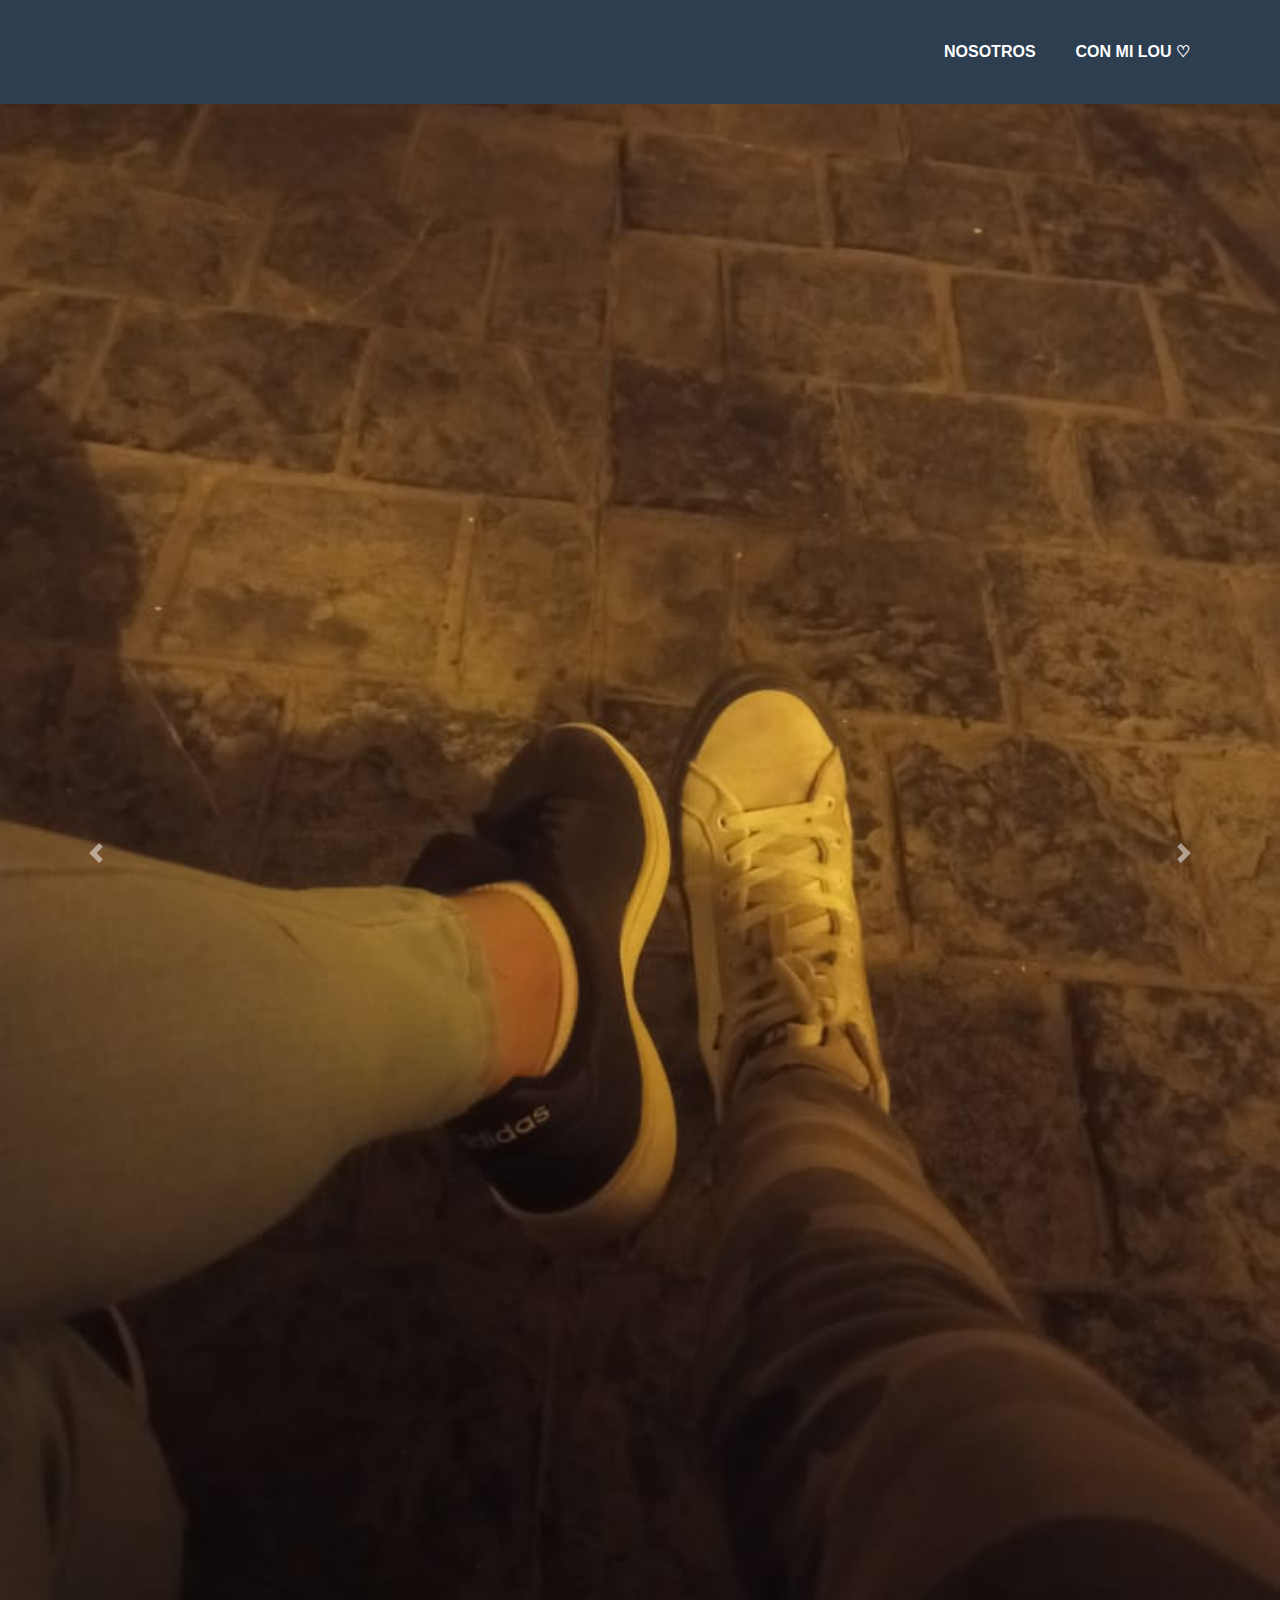
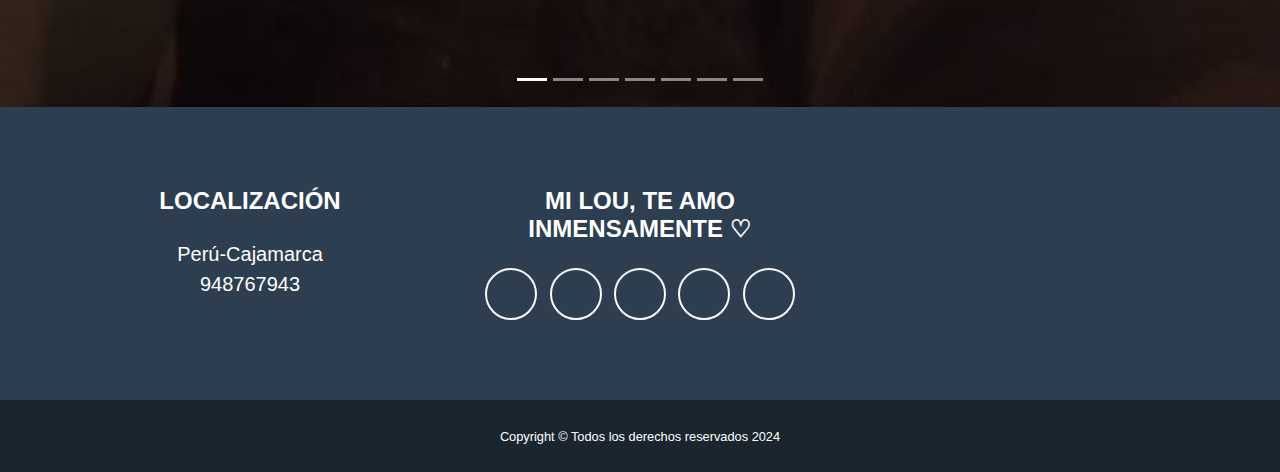
==== sites.html @ d14ca283 "Mi Lou" ====
<!DOCTYPE html>
<!--[if lt IE 7]>      <html class="no-js lt-ie9 lt-ie8 lt-ie7"> <![endif]-->
<!--[if IE 7]>         <html class="no-js lt-ie9 lt-ie8"> <![endif]-->
<!--[if IE 8]>         <html class="no-js lt-ie9"> <![endif]-->
<!--[if gt IE 8]><!-->
<html class="no-js">
<!--<![endif]-->

<head>
    <meta charset="utf-8">
    <meta http-equiv="X-UA-Compatible" content="IE=edge">
    <title>Te amo mi Lou ♡</title>
    <meta name="author" content="David Lopez">
    <meta name="description" content="Asignatura de Ingenieria Web">
    <meta name="viewport" content="width=device-width, initial-scale=1">
    <link rel="stylesheet" href="css//miestilo.css">
    <link rel="stylesheet" href="https://use.fontawesome.com/releases/v5.8.2/css/all.css" integrity="sha384-oS3vJWv+0UjzBfQzYUhtDYW+Pj2yciDJxpsK1OYPAYjqT085Qq/1cq5FLXAZQ7Ay" crossorigin="anonymous">
</head>

<body>
    <!--[if lt IE 7]>
            <p class="browsehappy">You are using an <strong>outdated</strong> browser. Please <a href="#">upgrade your browser</a> to improve your experience.</p>
        <![endif]-->

    <!-- Navigation -->
    <nav class="navbar navbar-expand-lg bg-secondary text-uppercase fixed-top" id="mainNav">
        <div class="container">
            <button class="navbar-toggler navbar-toggler-right text-uppercase font-weight-bold bg-primary text-white rounded" type="button" data-toggle="collapse" data-target="#navbarResponsive" aria-controls="navbarResponsive" aria-expanded="false" aria-label="Toggle navigation">
            Menu
            <i class="fas fa-bars"></i>
          </button>
            <div class="collapse navbar-collapse" id="navbarResponsive">
                <ul class="navbar-nav ml-auto">
                    <li class="nav-item mx-0 mx-lg-1">
                        <a class="nav-link py-3 px-0 px-lg-3 rounded js-scroll-trigger" href="index.html">Nosotros</a>
                    </li>
                    <li class="nav-item mx-0 mx-lg-1">
                        <a class="nav-link py-3 px-0 px-lg-3 rounded js-scroll-trigger" href="sites.html">Con mi Lou ♡</a>
                    </li>
                </ul>
            </div>
        </div>
    </nav>

    <div class="bd-example">
        <div id="carouselExampleCaptions" class="carousel slide" data-ride="carousel">
            <ol class="carousel-indicators">
                <li data-target="#carouselExampleCaptions" data-slide-to="0" class="active"></li>
                <li data-target="#carouselExampleCaptions" data-slide-to="1"></li>
                <li data-target="#carouselExampleCaptions" data-slide-to="2"></li>
                <li data-target="#carouselExampleCaptions" data-slide-to="3"></li>
                <li data-target="#carouselExampleCaptions" data-slide-to="4"></li>
                <li data-target="#carouselExampleCaptions" data-slide-to="5"></li>
                <li data-target="#carouselExampleCaptions" data-slide-to="6"></li>
            </ol>
            <div class="carousel-inner">
                <div class="carousel-item active">
                    <img src="images/sitios/uno.jpeg" class="d-block w-100" alt="...">
                    <div class="carousel-caption d-none d-md-block">
                    </div>
                </div>
                <div class="carousel-item">
                    <img src="images/sitios/dos.jpeg" class="d-block w-100" alt="...">
                    <div class="carousel-caption d-none d-md-block">
                    </div>
                </div>
                <div class="carousel-item">
                    <img src="images/sitios/cinco.jpeg" class="d-block w-100" alt="...">
                    <div class="carousel-caption d-none d-md-block">
                    </div>
                </div>
                <div class="carousel-item">
                    <img src="images/sitios/tres.jpeg" class="d-block w-100" alt="...">
                    <div class="carousel-caption d-none d-md-block">
                    </div>
                </div>
                <div class="carousel-item">
                    <img src="images/sitios/cuatro.jpeg" class="d-block w-100" alt="...">
                    <div class="carousel-caption d-none d-md-block">
                    </div>
                </div>
                <div class="carousel-item">
                    <img src="images/sitios/seis.jpeg" class="d-block w-100" alt="...">
                    <div class="carousel-caption d-none d-md-block">
                    </div>
                </div>
                <div class="carousel-item">
                    <img src="images/sitios/siete.jpeg" class="d-block w-100" alt="...">
                    <div class="carousel-caption d-none d-md-block">
                    </div>
                </div>
            </div>
            <a class="carousel-control-prev" href="#carouselExampleCaptions" role="button" data-slide="prev">
                <span class="carousel-control-prev-icon" aria-hidden="true"></span>
                <span class="sr-only">Previous</span>
            </a>
            <a class="carousel-control-next" href="#carouselExampleCaptions" role="button" data-slide="next">
                <span class="carousel-control-next-icon" aria-hidden="true"></span>
                <span class="sr-only">Next</span>
            </a>
        </div>
    </div>
    <!-- Footer -->
    <footer class="footer text-center">
        <div class="container">
            <div class="row">

                <!-- Footer Location -->
                <div class="col-lg-4 mb-5 mb-lg-0">
                    <h4 class="text-uppercase mb-4">Localización</h4>
                    <p class="lead mb-0"> <i class="fas fa-map-marker-alt"></i> Perú-Cajamarca
                        <br>948767943</p>
                </div>

                <!-- Footer Social Icons -->
                <div class="col-lg-4 mb-5 mb-lg-0">
                    <h4 class="text-uppercase mb-4">Mi Lou, te amo inmensamente ♡</h4>
                    <a class="btn btn-outline-light btn-social mx-1" href="https://www.facebook.com/david.lopez.73932?ref=bookmarks" target="_blank">
                        <i class="fab fa-fw fa-facebook-f"></i>
                    </a>
                    <a class="btn btn-outline-light btn-social mx-1" href="#">
                        <i class="fab fa-fw fa-twitter"></i>
                    </a>
                    <a class="btn btn-outline-light btn-social mx-1" href="https://www.instagram.com/iamdavelopez/" target="_blank">
                        <i class="fab fa-instagram"></i>
                    </a>
                    <a class="btn btn-outline-light btn-social mx-1" href="https://mail.google.com/mail/u/0/#inbox" target="_blank">
                        <i class="fab fa-google-plus-g"></i>
                    </a>
                    <a class="btn btn-outline-light btn-social mx-1" href="#">
                        <i class="fab fa-whatsapp"></i>
                    </a>
                </div>
            </div>
        </div>
    </footer>

    <!-- Copyright Section -->
    <section class="copyright py-4 text-center text-white">
        <div class="container">
            <small> Copyright &copy; Todos los derechos reservados 2024</small>
        </div>
    </section>

    <script src="vendor/jquery/jquery.min.js"></script>
    <script src="vendor/bootstrap/js/bootstrap.bundle.min.js"></script>

</body>

</html>
---- css/miestilo.css ----
:root {
    --blue: #007bff;
    --indigo: #6610f2;
    --purple: #6f42c1;
    --pink: #e83e8c;
    --red: #dc3545;
    --orange: #fd7e14;
    --yellow: #ffc107;
    --green: #28a745;
    --teal: #1abc9c;
    --cyan: #17a2b8;
    --white: #fff;
    --gray: #6c757d;
    --gray-dark: #343a40;
    --primary: #1abc9c;
    --secondary: #2c3e50;
    --success: #28a745;
    --info: #17a2b8;
    --warning: #ffc107;
    --danger: #dc3545;
    --light: #f8f9fa;
    --dark: #343a40;
    --breakpoint-xs: 0;
    --breakpoint-sm: 576px;
    --breakpoint-md: 768px;
    --breakpoint-lg: 992px;
    --breakpoint-xl: 1200px;
    --font-family-sans-serif: "Lato", -apple-system, BlinkMacSystemFont, "Segoe UI", Roboto, "Helvetica Neue", Arial, "Noto Sans", sans-serif, "Apple Color Emoji", "Segoe UI Emoji", "Segoe UI Symbol", "Noto Color Emoji";
    --font-family-monospace: SFMono-Regular, Menlo, Monaco, Consolas, "Liberation Mono", "Courier New", monospace;
}

*,
*::after,
*::before {
    box-sizing: border-box;
    -webkit-box-sizing: border-box;
}

body,
html {
    width: 100%;
    height: 100%;
    padding: 0px;
    margin: 0px;
}

html {
    font-family: sans-serif;
    line-height: 1.15;
    -webkit-text-size-adjust: 100%;
    -webkit-tap-highlight-color: rgba(0, 0, 0, 0);
}

article,
aside,
figcaption,
figure,
footer,
header,
hgroup,
main,
nav,
section {
    display: block;
}

body {
    margin: 0;
    font-family: "Lato", -apple-system, BlinkMacSystemFont, "Segoe UI", Roboto, "Helvetica Neue", Arial, "Noto Sans", sans-serif, "Apple Color Emoji", "Segoe UI Emoji", "Segoe UI Symbol", "Noto Color Emoji";
    font-size: 1rem;
    font-weight: 400;
    line-height: 1.5;
    color: #212529;
    text-align: left;
    background-color: #fff;
}

[tabindex="-1"]:focus {
    outline: 0 !important;
}

hr {
    -webkit-box-sizing: content-box;
    box-sizing: content-box;
    height: 0;
    overflow: visible;
}

h1,
h2,
h3,
h4,
h5,
h6 {
    margin-top: 0;
    margin-bottom: 0.5rem;
}

p {
    margin-top: 0;
    margin-bottom: 1rem;
}

abbr[title],
abbr[data-original-title] {
    text-decoration: underline;
    -webkit-text-decoration: underline dotted;
    text-decoration: underline dotted;
    cursor: help;
    border-bottom: 0;
    -webkit-text-decoration-skip-ink: none;
    text-decoration-skip-ink: none;
}

address {
    margin-bottom: 1rem;
    font-style: normal;
    line-height: inherit;
}

ol,
ul,
dl {
    margin-top: 0;
    margin-bottom: 1rem;
}

ol ol,
ul ul,
ol ul,
ul ol {
    margin-bottom: 0;
}

dt {
    font-weight: 700;
}

dd {
    margin-bottom: .5rem;
    margin-left: 0;
}

blockquote {
    margin: 0 0 1rem;
}

b,
strong {
    font-weight: bolder;
}

small {
    font-size: 80%;
}

sub,
sup {
    position: relative;
    font-size: 75%;
    line-height: 0;
    vertical-align: baseline;
}

sub {
    bottom: -.25em;
}

sup {
    top: -.5em;
}

a {
    color: #1abc9c;
    text-decoration: none;
    background-color: transparent;
}

a:hover {
    color: #117964;
    text-decoration: underline;
}

a:not([href]):not([tabindex]) {
    color: inherit;
    text-decoration: none;
}

a:not([href]):not([tabindex]):hover,
a:not([href]):not([tabindex]):focus {
    color: inherit;
    text-decoration: none;
}

a:not([href]):not([tabindex]):focus {
    outline: 0;
}

pre,
code,
kbd,
samp {
    font-family: SFMono-Regular, Menlo, Monaco, Consolas, "Liberation Mono", "Courier New", monospace;
    font-size: 1em;
}

pre {
    margin-top: 0;
    margin-bottom: 1rem;
    overflow: auto;
}

figure {
    margin: 0 0 1rem;
}

img {
    vertical-align: middle;
    border-style: none;
}

svg {
    overflow: hidden;
    vertical-align: middle;
}

table {
    border-collapse: collapse;
}

caption {
    padding-top: 0.75rem;
    padding-bottom: 0.75rem;
    color: #6c757d;
    text-align: left;
    caption-side: bottom;
}

th {
    text-align: inherit;
}

label {
    display: inline-block;
    margin-bottom: 0.5rem;
}

button {
    border-radius: 0;
}

button:focus {
    outline: 1px dotted;
    outline: 5px auto -webkit-focus-ring-color;
}

input,
button,
select,
optgroup,
textarea {
    margin: 0;
    font-family: inherit;
    font-size: inherit;
    line-height: inherit;
}

button,
input {
    overflow: visible;
}

button,
select {
    text-transform: none;
}

select {
    word-wrap: normal;
}

button,
[type="button"],
[type="reset"],
[type="submit"] {
    -webkit-appearance: button;
}

button:not(:disabled),
[type="button"]:not(:disabled),
[type="reset"]:not(:disabled),
[type="submit"]:not(:disabled) {
    cursor: pointer;
}

button::-moz-focus-inner,
[type="button"]::-moz-focus-inner,
[type="reset"]::-moz-focus-inner,
[type="submit"]::-moz-focus-inner {
    padding: 0;
    border-style: none;
}

input[type="radio"],
input[type="checkbox"] {
    -webkit-box-sizing: border-box;
    box-sizing: border-box;
    padding: 0;
}

input[type="date"],
input[type="time"],
input[type="datetime-local"],
input[type="month"] {
    -webkit-appearance: listbox;
}

textarea {
    overflow: auto;
    resize: vertical;
}

fieldset {
    min-width: 0;
    padding: 0;
    margin: 0;
    border: 0;
}

legend {
    display: block;
    width: 100%;
    max-width: 100%;
    padding: 0;
    margin-bottom: .5rem;
    font-size: 1.5rem;
    line-height: inherit;
    color: inherit;
    white-space: normal;
}

progress {
    vertical-align: baseline;
}

[type="number"]::-webkit-inner-spin-button,
[type="number"]::-webkit-outer-spin-button {
    height: auto;
}

[type="search"] {
    outline-offset: -2px;
    -webkit-appearance: none;
}

[type="search"]::-webkit-search-decoration {
    -webkit-appearance: none;
}

 ::-webkit-file-upload-button {
    font: inherit;
    -webkit-appearance: button;
}

output {
    display: inline-block;
}

summary {
    display: list-item;
    cursor: pointer;
}

template {
    display: none;
}

[hidden] {
    display: none !important;
}

h1,
h2,
h3,
h4,
h5,
h6,
.h1,
.h2,
.h3,
.h4,
.h5,
.h6 {
    margin-bottom: 0.5rem;
    font-family: "Montserrat", -apple-system, BlinkMacSystemFont, "Segoe UI", Roboto, "Helvetica Neue", Arial, "Noto Sans", sans-serif, "Apple Color Emoji", "Segoe UI Emoji", "Segoe UI Symbol", "Noto Color Emoji";
    font-weight: 700;
    line-height: 1.2;
}

h1,
.h1 {
    font-size: 2.5rem;
}

h2,
.h2 {
    font-size: 2rem;
}

h3,
.h3 {
    font-size: 1.75rem;
}

h4,
.h4 {
    font-size: 1.5rem;
}

h5,
.h5 {
    font-size: 1.25rem;
}

h6,
.h6 {
    font-size: 1rem;
}

.lead {
    font-size: 1.25rem;
    font-weight: 300;
}

.display-1 {
    font-size: 6rem;
    font-weight: 300;
    line-height: 1.2;
}

.display-2 {
    font-size: 5.5rem;
    font-weight: 300;
    line-height: 1.2;
}

.display-3 {
    font-size: 4.5rem;
    font-weight: 300;
    line-height: 1.2;
}

.display-4 {
    font-size: 3.5rem;
    font-weight: 300;
    line-height: 1.2;
}

hr {
    margin-top: 1rem;
    margin-bottom: 1rem;
    border: 0;
    border-top: 0.125rem solid rgba(0, 0, 0, 0.1);
}

small,
.small {
    font-size: 80%;
    font-weight: 400;
}

mark,
.mark {
    padding: 0.2em;
    background-color: #fcf8e3;
}

.list-unstyled {
    padding-left: 0;
    list-style: none;
}

.list-inline {
    padding-left: 0;
    list-style: none;
}

.list-inline-item {
    display: inline-block;
}

.list-inline-item:not(:last-child) {
    margin-right: 0.5rem;
}

.initialism {
    font-size: 90%;
    text-transform: uppercase;
}

.blockquote {
    margin-bottom: 1rem;
    font-size: 1.25rem;
}

.blockquote-footer {
    display: block;
    font-size: 80%;
    color: #6c757d;
}

.blockquote-footer::before {
    content: "\2014\00A0";
}

.img-fluid {
    max-width: 100%;
    height: auto;
}

.img-thumbnail {
    padding: 0.25rem;
    background-color: #fff;
    border: 0.125rem solid #dee2e6;
    border-radius: 0.5rem;
    max-width: 100%;
    height: auto;
}

.figure {
    display: inline-block;
}

.figure-img {
    margin-bottom: 0.5rem;
    line-height: 1;
}

.figure-caption {
    font-size: 90%;
    color: #6c757d;
}

code {
    font-size: 87.5%;
    color: #e83e8c;
    word-break: break-word;
}

a>code {
    color: inherit;
}

kbd {
    padding: 0.2rem 0.4rem;
    font-size: 87.5%;
    color: #fff;
    background-color: #212529;
    border-radius: 0.25rem;
}

kbd kbd {
    padding: 0;
    font-size: 100%;
    font-weight: 700;
}

pre {
    display: block;
    font-size: 87.5%;
    color: #212529;
}

pre code {
    font-size: inherit;
    color: inherit;
    word-break: normal;
}

.pre-scrollable {
    max-height: 340px;
    overflow-y: scroll;
}

.container {
    width: 100%;
    padding-right: 15px;
    padding-left: 15px;
    margin-right: auto;
    margin-left: auto;
}

@media (min-width: 576px) {
    .container {
        max-width: 540px;
    }
}

@media (min-width: 768px) {
    .container {
        max-width: 720px;
    }
}

@media (min-width: 992px) {
    .container {
        max-width: 960px;
    }
}

@media (min-width: 1200px) {
    .container {
        max-width: 1140px;
    }
}

.container-fluid {
    width: 100%;
    padding-right: 15px;
    padding-left: 15px;
    margin-right: auto;
    margin-left: auto;
}

.row {
    display: -webkit-box;
    display: -ms-flexbox;
    display: flex;
    -ms-flex-wrap: wrap;
    flex-wrap: wrap;
    margin-right: -15px;
    margin-left: -15px;
}

.no-gutters {
    margin-right: 0;
    margin-left: 0;
}

.no-gutters>.col,
.no-gutters>[class*="col-"] {
    padding-right: 0;
    padding-left: 0;
}

.col-1,
.col-2,
.col-3,
.col-4,
.col-5,
.col-6,
.col-7,
.col-8,
.col-9,
.col-10,
.col-11,
.col-12,
.col,
.col-auto,
.col-sm-1,
.col-sm-2,
.col-sm-3,
.col-sm-4,
.col-sm-5,
.col-sm-6,
.col-sm-7,
.col-sm-8,
.col-sm-9,
.col-sm-10,
.col-sm-11,
.col-sm-12,
.col-sm,
.col-sm-auto,
.col-md-1,
.col-md-2,
.col-md-3,
.col-md-4,
.col-md-5,
.col-md-6,
.col-md-7,
.col-md-8,
.col-md-9,
.col-md-10,
.col-md-11,
.col-md-12,
.col-md,
.col-md-auto,
.col-lg-1,
.col-lg-2,
.col-lg-3,
.col-lg-4,
.col-lg-5,
.col-lg-6,
.col-lg-7,
.col-lg-8,
.col-lg-9,
.col-lg-10,
.col-lg-11,
.col-lg-12,
.col-lg,
.col-lg-auto,
.col-xl-1,
.col-xl-2,
.col-xl-3,
.col-xl-4,
.col-xl-5,
.col-xl-6,
.col-xl-7,
.col-xl-8,
.col-xl-9,
.col-xl-10,
.col-xl-11,
.col-xl-12,
.col-xl,
.col-xl-auto {
    position: relative;
    width: 100%;
    padding-right: 15px;
    padding-left: 15px;
}

.col {
    -ms-flex-preferred-size: 0;
    flex-basis: 0;
    -webkit-box-flex: 1;
    -ms-flex-positive: 1;
    flex-grow: 1;
    max-width: 100%;
}

.col-auto {
    -webkit-box-flex: 0;
    -ms-flex: 0 0 auto;
    flex: 0 0 auto;
    width: auto;
    max-width: 100%;
}

.col-1 {
    -webkit-box-flex: 0;
    -ms-flex: 0 0 8.33333%;
    flex: 0 0 8.33333%;
    max-width: 8.33333%;
}

.col-2 {
    -webkit-box-flex: 0;
    -ms-flex: 0 0 16.66667%;
    flex: 0 0 16.66667%;
    max-width: 16.66667%;
}

.col-3 {
    -webkit-box-flex: 0;
    -ms-flex: 0 0 25%;
    flex: 0 0 25%;
    max-width: 25%;
}

.col-4 {
    -webkit-box-flex: 0;
    -ms-flex: 0 0 33.33333%;
    flex: 0 0 33.33333%;
    max-width: 33.33333%;
}

.col-5 {
    -webkit-box-flex: 0;
    -ms-flex: 0 0 41.66667%;
    flex: 0 0 41.66667%;
    max-width: 41.66667%;
}

.col-6 {
    -webkit-box-flex: 0;
    -ms-flex: 0 0 50%;
    flex: 0 0 50%;
    max-width: 50%;
}

.col-7 {
    -webkit-box-flex: 0;
    -ms-flex: 0 0 58.33333%;
    flex: 0 0 58.33333%;
    max-width: 58.33333%;
}

.col-8 {
    -webkit-box-flex: 0;
    -ms-flex: 0 0 66.66667%;
    flex: 0 0 66.66667%;
    max-width: 66.66667%;
}

.col-9 {
    -webkit-box-flex: 0;
    -ms-flex: 0 0 75%;
    flex: 0 0 75%;
    max-width: 75%;
}

.col-10 {
    -webkit-box-flex: 0;
    -ms-flex: 0 0 83.33333%;
    flex: 0 0 83.33333%;
    max-width: 83.33333%;
}

.col-11 {
    -webkit-box-flex: 0;
    -ms-flex: 0 0 91.66667%;
    flex: 0 0 91.66667%;
    max-width: 91.66667%;
}

.col-12 {
    -webkit-box-flex: 0;
    -ms-flex: 0 0 100%;
    flex: 0 0 100%;
    max-width: 100%;
}

.order-first {
    -webkit-box-ordinal-group: 0;
    -ms-flex-order: -1;
    order: -1;
}

.order-last {
    -webkit-box-ordinal-group: 14;
    -ms-flex-order: 13;
    order: 13;
}

.order-0 {
    -webkit-box-ordinal-group: 1;
    -ms-flex-order: 0;
    order: 0;
}

.order-1 {
    -webkit-box-ordinal-group: 2;
    -ms-flex-order: 1;
    order: 1;
}

.order-2 {
    -webkit-box-ordinal-group: 3;
    -ms-flex-order: 2;
    order: 2;
}

.order-3 {
    -webkit-box-ordinal-group: 4;
    -ms-flex-order: 3;
    order: 3;
}

.order-4 {
    -webkit-box-ordinal-group: 5;
    -ms-flex-order: 4;
    order: 4;
}

.order-5 {
    -webkit-box-ordinal-group: 6;
    -ms-flex-order: 5;
    order: 5;
}

.order-6 {
    -webkit-box-ordinal-group: 7;
    -ms-flex-order: 6;
    order: 6;
}

.order-7 {
    -webkit-box-ordinal-group: 8;
    -ms-flex-order: 7;
    order: 7;
}

.order-8 {
    -webkit-box-ordinal-group: 9;
    -ms-flex-order: 8;
    order: 8;
}

.order-9 {
    -webkit-box-ordinal-group: 10;
    -ms-flex-order: 9;
    order: 9;
}

.order-10 {
    -webkit-box-ordinal-group: 11;
    -ms-flex-order: 10;
    order: 10;
}

.order-11 {
    -webkit-box-ordinal-group: 12;
    -ms-flex-order: 11;
    order: 11;
}

.order-12 {
    -webkit-box-ordinal-group: 13;
    -ms-flex-order: 12;
    order: 12;
}

.offset-1 {
    margin-left: 8.33333%;
}

.offset-2 {
    margin-left: 16.66667%;
}

.offset-3 {
    margin-left: 25%;
}

.offset-4 {
    margin-left: 33.33333%;
}

.offset-5 {
    margin-left: 41.66667%;
}

.offset-6 {
    margin-left: 50%;
}

.offset-7 {
    margin-left: 58.33333%;
}

.offset-8 {
    margin-left: 66.66667%;
}

.offset-9 {
    margin-left: 75%;
}

.offset-10 {
    margin-left: 83.33333%;
}

.offset-11 {
    margin-left: 91.66667%;
}

@media (min-width: 576px) {
    .col-sm {
        -ms-flex-preferred-size: 0;
        flex-basis: 0;
        -webkit-box-flex: 1;
        -ms-flex-positive: 1;
        flex-grow: 1;
        max-width: 100%;
    }
    .col-sm-auto {
        -webkit-box-flex: 0;
        -ms-flex: 0 0 auto;
        flex: 0 0 auto;
        width: auto;
        max-width: 100%;
    }
    .col-sm-1 {
        -webkit-box-flex: 0;
        -ms-flex: 0 0 8.33333%;
        flex: 0 0 8.33333%;
        max-width: 8.33333%;
    }
    .col-sm-2 {
        -webkit-box-flex: 0;
        -ms-flex: 0 0 16.66667%;
        flex: 0 0 16.66667%;
        max-width: 16.66667%;
    }
    .col-sm-3 {
        -webkit-box-flex: 0;
        -ms-flex: 0 0 25%;
        flex: 0 0 25%;
        max-width: 25%;
    }
    .col-sm-4 {
        -webkit-box-flex: 0;
        -ms-flex: 0 0 33.33333%;
        flex: 0 0 33.33333%;
        max-width: 33.33333%;
    }
    .col-sm-5 {
        -webkit-box-flex: 0;
        -ms-flex: 0 0 41.66667%;
        flex: 0 0 41.66667%;
        max-width: 41.66667%;
    }
    .col-sm-6 {
        -webkit-box-flex: 0;
        -ms-flex: 0 0 50%;
        flex: 0 0 50%;
        max-width: 50%;
    }
    .col-sm-7 {
        -webkit-box-flex: 0;
        -ms-flex: 0 0 58.33333%;
        flex: 0 0 58.33333%;
        max-width: 58.33333%;
    }
    .col-sm-8 {
        -webkit-box-flex: 0;
        -ms-flex: 0 0 66.66667%;
        flex: 0 0 66.66667%;
        max-width: 66.66667%;
    }
    .col-sm-9 {
        -webkit-box-flex: 0;
        -ms-flex: 0 0 75%;
        flex: 0 0 75%;
        max-width: 75%;
    }
    .col-sm-10 {
        -webkit-box-flex: 0;
        -ms-flex: 0 0 83.33333%;
        flex: 0 0 83.33333%;
        max-width: 83.33333%;
    }
    .col-sm-11 {
        -webkit-box-flex: 0;
        -ms-flex: 0 0 91.66667%;
        flex: 0 0 91.66667%;
        max-width: 91.66667%;
    }
    .col-sm-12 {
        -webkit-box-flex: 0;
        -ms-flex: 0 0 100%;
        flex: 0 0 100%;
        max-width: 100%;
    }
    .order-sm-first {
        -webkit-box-ordinal-group: 0;
        -ms-flex-order: -1;
        order: -1;
    }
    .order-sm-last {
        -webkit-box-ordinal-group: 14;
        -ms-flex-order: 13;
        order: 13;
    }
    .order-sm-0 {
        -webkit-box-ordinal-group: 1;
        -ms-flex-order: 0;
        order: 0;
    }
    .order-sm-1 {
        -webkit-box-ordinal-group: 2;
        -ms-flex-order: 1;
        order: 1;
    }
    .order-sm-2 {
        -webkit-box-ordinal-group: 3;
        -ms-flex-order: 2;
        order: 2;
    }
    .order-sm-3 {
        -webkit-box-ordinal-group: 4;
        -ms-flex-order: 3;
        order: 3;
    }
    .order-sm-4 {
        -webkit-box-ordinal-group: 5;
        -ms-flex-order: 4;
        order: 4;
    }
    .order-sm-5 {
        -webkit-box-ordinal-group: 6;
        -ms-flex-order: 5;
        order: 5;
    }
    .order-sm-6 {
        -webkit-box-ordinal-group: 7;
        -ms-flex-order: 6;
        order: 6;
    }
    .order-sm-7 {
        -webkit-box-ordinal-group: 8;
        -ms-flex-order: 7;
        order: 7;
    }
    .order-sm-8 {
        -webkit-box-ordinal-group: 9;
        -ms-flex-order: 8;
        order: 8;
    }
    .order-sm-9 {
        -webkit-box-ordinal-group: 10;
        -ms-flex-order: 9;
        order: 9;
    }
    .order-sm-10 {
        -webkit-box-ordinal-group: 11;
        -ms-flex-order: 10;
        order: 10;
    }
    .order-sm-11 {
        -webkit-box-ordinal-group: 12;
        -ms-flex-order: 11;
        order: 11;
    }
    .order-sm-12 {
        -webkit-box-ordinal-group: 13;
        -ms-flex-order: 12;
        order: 12;
    }
    .offset-sm-0 {
        margin-left: 0;
    }
    .offset-sm-1 {
        margin-left: 8.33333%;
    }
    .offset-sm-2 {
        margin-left: 16.66667%;
    }
    .offset-sm-3 {
        margin-left: 25%;
    }
    .offset-sm-4 {
        margin-left: 33.33333%;
    }
    .offset-sm-5 {
        margin-left: 41.66667%;
    }
    .offset-sm-6 {
        margin-left: 50%;
    }
    .offset-sm-7 {
        margin-left: 58.33333%;
    }
    .offset-sm-8 {
        margin-left: 66.66667%;
    }
    .offset-sm-9 {
        margin-left: 75%;
    }
    .offset-sm-10 {
        margin-left: 83.33333%;
    }
    .offset-sm-11 {
        margin-left: 91.66667%;
    }
}

@media (min-width: 768px) {
    .col-md {
        -ms-flex-preferred-size: 0;
        flex-basis: 0;
        -webkit-box-flex: 1;
        -ms-flex-positive: 1;
        flex-grow: 1;
        max-width: 100%;
    }
    .col-md-auto {
        -webkit-box-flex: 0;
        -ms-flex: 0 0 auto;
        flex: 0 0 auto;
        width: auto;
        max-width: 100%;
    }
    .col-md-1 {
        -webkit-box-flex: 0;
        -ms-flex: 0 0 8.33333%;
        flex: 0 0 8.33333%;
        max-width: 8.33333%;
    }
    .col-md-2 {
        -webkit-box-flex: 0;
        -ms-flex: 0 0 16.66667%;
        flex: 0 0 16.66667%;
        max-width: 16.66667%;
    }
    .col-md-3 {
        -webkit-box-flex: 0;
        -ms-flex: 0 0 25%;
        flex: 0 0 25%;
        max-width: 25%;
    }
    .col-md-4 {
        -webkit-box-flex: 0;
        -ms-flex: 0 0 33.33333%;
        flex: 0 0 33.33333%;
        max-width: 33.33333%;
    }
    .col-md-5 {
        -webkit-box-flex: 0;
        -ms-flex: 0 0 41.66667%;
        flex: 0 0 41.66667%;
        max-width: 41.66667%;
    }
    .col-md-6 {
        -webkit-box-flex: 0;
        -ms-flex: 0 0 50%;
        flex: 0 0 50%;
        max-width: 50%;
    }
    .col-md-7 {
        -webkit-box-flex: 0;
        -ms-flex: 0 0 58.33333%;
        flex: 0 0 58.33333%;
        max-width: 58.33333%;
    }
    .col-md-8 {
        -webkit-box-flex: 0;
        -ms-flex: 0 0 66.66667%;
        flex: 0 0 66.66667%;
        max-width: 66.66667%;
    }
    .col-md-9 {
        -webkit-box-flex: 0;
        -ms-flex: 0 0 75%;
        flex: 0 0 75%;
        max-width: 75%;
    }
    .col-md-10 {
        -webkit-box-flex: 0;
        -ms-flex: 0 0 83.33333%;
        flex: 0 0 83.33333%;
        max-width: 83.33333%;
    }
    .col-md-11 {
        -webkit-box-flex: 0;
        -ms-flex: 0 0 91.66667%;
        flex: 0 0 91.66667%;
        max-width: 91.66667%;
    }
    .col-md-12 {
        -webkit-box-flex: 0;
        -ms-flex: 0 0 100%;
        flex: 0 0 100%;
        max-width: 100%;
    }
    .order-md-first {
        -webkit-box-ordinal-group: 0;
        -ms-flex-order: -1;
        order: -1;
    }
    .order-md-last {
        -webkit-box-ordinal-group: 14;
        -ms-flex-order: 13;
        order: 13;
    }
    .order-md-0 {
        -webkit-box-ordinal-group: 1;
        -ms-flex-order: 0;
        order: 0;
    }
    .order-md-1 {
        -webkit-box-ordinal-group: 2;
        -ms-flex-order: 1;
        order: 1;
    }
    .order-md-2 {
        -webkit-box-ordinal-group: 3;
        -ms-flex-order: 2;
        order: 2;
    }
    .order-md-3 {
        -webkit-box-ordinal-group: 4;
        -ms-flex-order: 3;
        order: 3;
    }
    .order-md-4 {
        -webkit-box-ordinal-group: 5;
        -ms-flex-order: 4;
        order: 4;
    }
    .order-md-5 {
        -webkit-box-ordinal-group: 6;
        -ms-flex-order: 5;
        order: 5;
    }
    .order-md-6 {
        -webkit-box-ordinal-group: 7;
        -ms-flex-order: 6;
        order: 6;
    }
    .order-md-7 {
        -webkit-box-ordinal-group: 8;
        -ms-flex-order: 7;
        order: 7;
    }
    .order-md-8 {
        -webkit-box-ordinal-group: 9;
        -ms-flex-order: 8;
        order: 8;
    }
    .order-md-9 {
        -webkit-box-ordinal-group: 10;
        -ms-flex-order: 9;
        order: 9;
    }
    .order-md-10 {
        -webkit-box-ordinal-group: 11;
        -ms-flex-order: 10;
        order: 10;
    }
    .order-md-11 {
        -webkit-box-ordinal-group: 12;
        -ms-flex-order: 11;
        order: 11;
    }
    .order-md-12 {
        -webkit-box-ordinal-group: 13;
        -ms-flex-order: 12;
        order: 12;
    }
    .offset-md-0 {
        margin-left: 0;
    }
    .offset-md-1 {
        margin-left: 8.33333%;
    }
    .offset-md-2 {
        margin-left: 16.66667%;
    }
    .offset-md-3 {
        margin-left: 25%;
    }
    .offset-md-4 {
        margin-left: 33.33333%;
    }
    .offset-md-5 {
        margin-left: 41.66667%;
    }
    .offset-md-6 {
        margin-left: 50%;
    }
    .offset-md-7 {
        margin-left: 58.33333%;
    }
    .offset-md-8 {
        margin-left: 66.66667%;
    }
    .offset-md-9 {
        margin-left: 75%;
    }
    .offset-md-10 {
        margin-left: 83.33333%;
    }
    .offset-md-11 {
        margin-left: 91.66667%;
    }
}

@media (min-width: 992px) {
    .col-lg {
        -ms-flex-preferred-size: 0;
        flex-basis: 0;
        -webkit-box-flex: 1;
        -ms-flex-positive: 1;
        flex-grow: 1;
        max-width: 100%;
    }
    .col-lg-auto {
        -webkit-box-flex: 0;
        -ms-flex: 0 0 auto;
        flex: 0 0 auto;
        width: auto;
        max-width: 100%;
    }
    .col-lg-1 {
        -webkit-box-flex: 0;
        -ms-flex: 0 0 8.33333%;
        flex: 0 0 8.33333%;
        max-width: 8.33333%;
    }
    .col-lg-2 {
        -webkit-box-flex: 0;
        -ms-flex: 0 0 16.66667%;
        flex: 0 0 16.66667%;
        max-width: 16.66667%;
    }
    .col-lg-3 {
        -webkit-box-flex: 0;
        -ms-flex: 0 0 25%;
        flex: 0 0 25%;
        max-width: 25%;
    }
    .col-lg-4 {
        -webkit-box-flex: 0;
        -ms-flex: 0 0 33.33333%;
        flex: 0 0 33.33333%;
        max-width: 33.33333%;
    }
    .col-lg-5 {
        -webkit-box-flex: 0;
        -ms-flex: 0 0 41.66667%;
        flex: 0 0 41.66667%;
        max-width: 41.66667%;
    }
    .col-lg-6 {
        -webkit-box-flex: 0;
        -ms-flex: 0 0 50%;
        flex: 0 0 50%;
        max-width: 50%;
    }
    .col-lg-7 {
        -webkit-box-flex: 0;
        -ms-flex: 0 0 58.33333%;
        flex: 0 0 58.33333%;
        max-width: 58.33333%;
    }
    .col-lg-8 {
        -webkit-box-flex: 0;
        -ms-flex: 0 0 66.66667%;
        flex: 0 0 66.66667%;
        max-width: 66.66667%;
    }
    .col-lg-9 {
        -webkit-box-flex: 0;
        -ms-flex: 0 0 75%;
        flex: 0 0 75%;
        max-width: 75%;
    }
    .col-lg-10 {
        -webkit-box-flex: 0;
        -ms-flex: 0 0 83.33333%;
        flex: 0 0 83.33333%;
        max-width: 83.33333%;
    }
    .col-lg-11 {
        -webkit-box-flex: 0;
        -ms-flex: 0 0 91.66667%;
        flex: 0 0 91.66667%;
        max-width: 91.66667%;
    }
    .col-lg-12 {
        -webkit-box-flex: 0;
        -ms-flex: 0 0 100%;
        flex: 0 0 100%;
        max-width: 100%;
    }
    .order-lg-first {
        -webkit-box-ordinal-group: 0;
        -ms-flex-order: -1;
        order: -1;
    }
    .order-lg-last {
        -webkit-box-ordinal-group: 14;
        -ms-flex-order: 13;
        order: 13;
    }
    .order-lg-0 {
        -webkit-box-ordinal-group: 1;
        -ms-flex-order: 0;
        order: 0;
    }
    .order-lg-1 {
        -webkit-box-ordinal-group: 2;
        -ms-flex-order: 1;
        order: 1;
    }
    .order-lg-2 {
        -webkit-box-ordinal-group: 3;
        -ms-flex-order: 2;
        order: 2;
    }
    .order-lg-3 {
        -webkit-box-ordinal-group: 4;
        -ms-flex-order: 3;
        order: 3;
    }
    .order-lg-4 {
        -webkit-box-ordinal-group: 5;
        -ms-flex-order: 4;
        order: 4;
    }
    .order-lg-5 {
        -webkit-box-ordinal-group: 6;
        -ms-flex-order: 5;
        order: 5;
    }
    .order-lg-6 {
        -webkit-box-ordinal-group: 7;
        -ms-flex-order: 6;
        order: 6;
    }
    .order-lg-7 {
        -webkit-box-ordinal-group: 8;
        -ms-flex-order: 7;
        order: 7;
    }
    .order-lg-8 {
        -webkit-box-ordinal-group: 9;
        -ms-flex-order: 8;
        order: 8;
    }
    .order-lg-9 {
        -webkit-box-ordinal-group: 10;
        -ms-flex-order: 9;
        order: 9;
    }
    .order-lg-10 {
        -webkit-box-ordinal-group: 11;
        -ms-flex-order: 10;
        order: 10;
    }
    .order-lg-11 {
        -webkit-box-ordinal-group: 12;
        -ms-flex-order: 11;
        order: 11;
    }
    .order-lg-12 {
        -webkit-box-ordinal-group: 13;
        -ms-flex-order: 12;
        order: 12;
    }
    .offset-lg-0 {
        margin-left: 0;
    }
    .offset-lg-1 {
        margin-left: 8.33333%;
    }
    .offset-lg-2 {
        margin-left: 16.66667%;
    }
    .offset-lg-3 {
        margin-left: 25%;
    }
    .offset-lg-4 {
        margin-left: 33.33333%;
    }
    .offset-lg-5 {
        margin-left: 41.66667%;
    }
    .offset-lg-6 {
        margin-left: 50%;
    }
    .offset-lg-7 {
        margin-left: 58.33333%;
    }
    .offset-lg-8 {
        margin-left: 66.66667%;
    }
    .offset-lg-9 {
        margin-left: 75%;
    }
    .offset-lg-10 {
        margin-left: 83.33333%;
    }
    .offset-lg-11 {
        margin-left: 91.66667%;
    }
}

@media (min-width: 1200px) {
    .col-xl {
        -ms-flex-preferred-size: 0;
        flex-basis: 0;
        -webkit-box-flex: 1;
        -ms-flex-positive: 1;
        flex-grow: 1;
        max-width: 100%;
    }
    .col-xl-auto {
        -webkit-box-flex: 0;
        -ms-flex: 0 0 auto;
        flex: 0 0 auto;
        width: auto;
        max-width: 100%;
    }
    .col-xl-1 {
        -webkit-box-flex: 0;
        -ms-flex: 0 0 8.33333%;
        flex: 0 0 8.33333%;
        max-width: 8.33333%;
    }
    .col-xl-2 {
        -webkit-box-flex: 0;
        -ms-flex: 0 0 16.66667%;
        flex: 0 0 16.66667%;
        max-width: 16.66667%;
    }
    .col-xl-3 {
        -webkit-box-flex: 0;
        -ms-flex: 0 0 25%;
        flex: 0 0 25%;
        max-width: 25%;
    }
    .col-xl-4 {
        -webkit-box-flex: 0;
        -ms-flex: 0 0 33.33333%;
        flex: 0 0 33.33333%;
        max-width: 33.33333%;
    }
    .col-xl-5 {
        -webkit-box-flex: 0;
        -ms-flex: 0 0 41.66667%;
        flex: 0 0 41.66667%;
        max-width: 41.66667%;
    }
    .col-xl-6 {
        -webkit-box-flex: 0;
        -ms-flex: 0 0 50%;
        flex: 0 0 50%;
        max-width: 50%;
    }
    .col-xl-7 {
        -webkit-box-flex: 0;
        -ms-flex: 0 0 58.33333%;
        flex: 0 0 58.33333%;
        max-width: 58.33333%;
    }
    .col-xl-8 {
        -webkit-box-flex: 0;
        -ms-flex: 0 0 66.66667%;
        flex: 0 0 66.66667%;
        max-width: 66.66667%;
    }
    .col-xl-9 {
        -webkit-box-flex: 0;
        -ms-flex: 0 0 75%;
        flex: 0 0 75%;
        max-width: 75%;
    }
    .col-xl-10 {
        -webkit-box-flex: 0;
        -ms-flex: 0 0 83.33333%;
        flex: 0 0 83.33333%;
        max-width: 83.33333%;
    }
    .col-xl-11 {
        -webkit-box-flex: 0;
        -ms-flex: 0 0 91.66667%;
        flex: 0 0 91.66667%;
        max-width: 91.66667%;
    }
    .col-xl-12 {
        -webkit-box-flex: 0;
        -ms-flex: 0 0 100%;
        flex: 0 0 100%;
        max-width: 100%;
    }
    .order-xl-first {
        -webkit-box-ordinal-group: 0;
        -ms-flex-order: -1;
        order: -1;
    }
    .order-xl-last {
        -webkit-box-ordinal-group: 14;
        -ms-flex-order: 13;
        order: 13;
    }
    .order-xl-0 {
        -webkit-box-ordinal-group: 1;
        -ms-flex-order: 0;
        order: 0;
    }
    .order-xl-1 {
        -webkit-box-ordinal-group: 2;
        -ms-flex-order: 1;
        order: 1;
    }
    .order-xl-2 {
        -webkit-box-ordinal-group: 3;
        -ms-flex-order: 2;
        order: 2;
    }
    .order-xl-3 {
        -webkit-box-ordinal-group: 4;
        -ms-flex-order: 3;
        order: 3;
    }
    .order-xl-4 {
        -webkit-box-ordinal-group: 5;
        -ms-flex-order: 4;
        order: 4;
    }
    .order-xl-5 {
        -webkit-box-ordinal-group: 6;
        -ms-flex-order: 5;
        order: 5;
    }
    .order-xl-6 {
        -webkit-box-ordinal-group: 7;
        -ms-flex-order: 6;
        order: 6;
    }
    .order-xl-7 {
        -webkit-box-ordinal-group: 8;
        -ms-flex-order: 7;
        order: 7;
    }
    .order-xl-8 {
        -webkit-box-ordinal-group: 9;
        -ms-flex-order: 8;
        order: 8;
    }
    .order-xl-9 {
        -webkit-box-ordinal-group: 10;
        -ms-flex-order: 9;
        order: 9;
    }
    .order-xl-10 {
        -webkit-box-ordinal-group: 11;
        -ms-flex-order: 10;
        order: 10;
    }
    .order-xl-11 {
        -webkit-box-ordinal-group: 12;
        -ms-flex-order: 11;
        order: 11;
    }
    .order-xl-12 {
        -webkit-box-ordinal-group: 13;
        -ms-flex-order: 12;
        order: 12;
    }
    .offset-xl-0 {
        margin-left: 0;
    }
    .offset-xl-1 {
        margin-left: 8.33333%;
    }
    .offset-xl-2 {
        margin-left: 16.66667%;
    }
    .offset-xl-3 {
        margin-left: 25%;
    }
    .offset-xl-4 {
        margin-left: 33.33333%;
    }
    .offset-xl-5 {
        margin-left: 41.66667%;
    }
    .offset-xl-6 {
        margin-left: 50%;
    }
    .offset-xl-7 {
        margin-left: 58.33333%;
    }
    .offset-xl-8 {
        margin-left: 66.66667%;
    }
    .offset-xl-9 {
        margin-left: 75%;
    }
    .offset-xl-10 {
        margin-left: 83.33333%;
    }
    .offset-xl-11 {
        margin-left: 91.66667%;
    }
}

.table {
    width: 100%;
    margin-bottom: 1rem;
    color: #212529;
}

.table th,
.table td {
    padding: 0.75rem;
    vertical-align: top;
    border-top: 0.125rem solid #dee2e6;
}

.table thead th {
    vertical-align: bottom;
    border-bottom: 0.25rem solid #dee2e6;
}

.table tbody+tbody {
    border-top: 0.25rem solid #dee2e6;
}

.table-sm th,
.table-sm td {
    padding: 0.3rem;
}

.table-bordered {
    border: 0.125rem solid #dee2e6;
}

.table-bordered th,
.table-bordered td {
    border: 0.125rem solid #dee2e6;
}

.table-bordered thead th,
.table-bordered thead td {
    border-bottom-width: 0.25rem;
}

.table-borderless th,
.table-borderless td,
.table-borderless thead th,
.table-borderless tbody+tbody {
    border: 0;
}

.table-striped tbody tr:nth-of-type(odd) {
    background-color: rgba(0, 0, 0, 0.05);
}

.table-hover tbody tr:hover {
    color: #212529;
    background-color: rgba(0, 0, 0, 0.075);
}

.table-primary,
.table-primary>th,
.table-primary>td {
    background-color: #bfece3;
}

.table-primary th,
.table-primary td,
.table-primary thead th,
.table-primary tbody+tbody {
    border-color: #88dccc;
}

.table-hover .table-primary:hover {
    background-color: #abe6da;
}

.table-hover .table-primary:hover>td,
.table-hover .table-primary:hover>th {
    background-color: #abe6da;
}

.table-secondary,
.table-secondary>th,
.table-secondary>td {
    background-color: #c4c9ce;
}

.table-secondary th,
.table-secondary td,
.table-secondary thead th,
.table-secondary tbody+tbody {
    border-color: #919ba4;
}

.table-hover .table-secondary:hover {
    background-color: #b6bcc2;
}

.table-hover .table-secondary:hover>td,
.table-hover .table-secondary:hover>th {
    background-color: #b6bcc2;
}

.table-success,
.table-success>th,
.table-success>td {
    background-color: #c3e6cb;
}

.table-success th,
.table-success td,
.table-success thead th,
.table-success tbody+tbody {
    border-color: #8fd19e;
}

.table-hover .table-success:hover {
    background-color: #b1dfbb;
}

.table-hover .table-success:hover>td,
.table-hover .table-success:hover>th {
    background-color: #b1dfbb;
}

.table-info,
.table-info>th,
.table-info>td {
    background-color: #bee5eb;
}

.table-info th,
.table-info td,
.table-info thead th,
.table-info tbody+tbody {
    border-color: #86cfda;
}

.table-hover .table-info:hover {
    background-color: #abdde5;
}

.table-hover .table-info:hover>td,
.table-hover .table-info:hover>th {
    background-color: #abdde5;
}

.table-warning,
.table-warning>th,
.table-warning>td {
    background-color: #ffeeba;
}

.table-warning th,
.table-warning td,
.table-warning thead th,
.table-warning tbody+tbody {
    border-color: #ffdf7e;
}

.table-hover .table-warning:hover {
    background-color: #ffe8a1;
}

.table-hover .table-warning:hover>td,
.table-hover .table-warning:hover>th {
    background-color: #ffe8a1;
}

.table-danger,
.table-danger>th,
.table-danger>td {
    background-color: #f5c6cb;
}

.table-danger th,
.table-danger td,
.table-danger thead th,
.table-danger tbody+tbody {
    border-color: #ed969e;
}

.table-hover .table-danger:hover {
    background-color: #f1b0b7;
}

.table-hover .table-danger:hover>td,
.table-hover .table-danger:hover>th {
    background-color: #f1b0b7;
}

.table-light,
.table-light>th,
.table-light>td {
    background-color: #fdfdfe;
}

.table-light th,
.table-light td,
.table-light thead th,
.table-light tbody+tbody {
    border-color: #fbfcfc;
}

.table-hover .table-light:hover {
    background-color: #ececf6;
}

.table-hover .table-light:hover>td,
.table-hover .table-light:hover>th {
    background-color: #ececf6;
}

.table-dark,
.table-dark>th,
.table-dark>td {
    background-color: #c6c8ca;
}

.table-dark th,
.table-dark td,
.table-dark thead th,
.table-dark tbody+tbody {
    border-color: #95999c;
}

.table-hover .table-dark:hover {
    background-color: #b9bbbe;
}

.table-hover .table-dark:hover>td,
.table-hover .table-dark:hover>th {
    background-color: #b9bbbe;
}

.table-active,
.table-active>th,
.table-active>td {
    background-color: rgba(0, 0, 0, 0.075);
}

.table-hover .table-active:hover {
    background-color: rgba(0, 0, 0, 0.075);
}

.table-hover .table-active:hover>td,
.table-hover .table-active:hover>th {
    background-color: rgba(0, 0, 0, 0.075);
}

.table .thead-dark th {
    color: #fff;
    background-color: #343a40;
    border-color: #454d55;
}

.table .thead-light th {
    color: #495057;
    background-color: #e9ecef;
    border-color: #dee2e6;
}

.table-dark {
    color: #fff;
    background-color: #343a40;
}

.table-dark th,
.table-dark td,
.table-dark thead th {
    border-color: #454d55;
}

.table-dark.table-bordered {
    border: 0;
}

.table-dark.table-striped tbody tr:nth-of-type(odd) {
    background-color: rgba(255, 255, 255, 0.05);
}

.table-dark.table-hover tbody tr:hover {
    color: #fff;
    background-color: rgba(255, 255, 255, 0.075);
}

@media (max-width: 575.98px) {
    .table-responsive-sm {
        display: block;
        width: 100%;
        overflow-x: auto;
        -webkit-overflow-scrolling: touch;
    }
    .table-responsive-sm>.table-bordered {
        border: 0;
    }
}

@media (max-width: 767.98px) {
    .table-responsive-md {
        display: block;
        width: 100%;
        overflow-x: auto;
        -webkit-overflow-scrolling: touch;
    }
    .table-responsive-md>.table-bordered {
        border: 0;
    }
}

@media (max-width: 991.98px) {
    .table-responsive-lg {
        display: block;
        width: 100%;
        overflow-x: auto;
        -webkit-overflow-scrolling: touch;
    }
    .table-responsive-lg>.table-bordered {
        border: 0;
    }
}

@media (max-width: 1199.98px) {
    .table-responsive-xl {
        display: block;
        width: 100%;
        overflow-x: auto;
        -webkit-overflow-scrolling: touch;
    }
    .table-responsive-xl>.table-bordered {
        border: 0;
    }
}

.table-responsive {
    display: block;
    width: 100%;
    overflow-x: auto;
    -webkit-overflow-scrolling: touch;
}

.table-responsive>.table-bordered {
    border: 0;
}

.form-control {
    display: block;
    width: 100%;
    height: calc(1.5em + 0.75rem + 0.25rem);
    padding: 0.375rem 0.75rem;
    font-size: 1rem;
    font-weight: 400;
    line-height: 1.5;
    color: #495057;
    background-color: #fff;
    background-clip: padding-box;
    border: 0.125rem solid #ced4da;
    border-radius: 0.5rem;
    -webkit-transition: border-color 0.15s ease-in-out, -webkit-box-shadow 0.15s ease-in-out;
    transition: border-color 0.15s ease-in-out, -webkit-box-shadow 0.15s ease-in-out;
    transition: border-color 0.15s ease-in-out, box-shadow 0.15s ease-in-out;
    transition: border-color 0.15s ease-in-out, box-shadow 0.15s ease-in-out, -webkit-box-shadow 0.15s ease-in-out;
}

@media (prefers-reduced-motion: reduce) {
    .form-control {
        -webkit-transition: none;
        transition: none;
    }
}

.form-control::-ms-expand {
    background-color: transparent;
    border: 0;
}

.form-control:focus {
    color: #495057;
    background-color: #fff;
    border-color: #6bebd1;
    outline: 0;
    -webkit-box-shadow: 0 0 0 0.2rem rgba(26, 188, 156, 0.25);
    box-shadow: 0 0 0 0.2rem rgba(26, 188, 156, 0.25);
}

.form-control::-webkit-input-placeholder {
    color: #6c757d;
    opacity: 1;
}

.form-control::-moz-placeholder {
    color: #6c757d;
    opacity: 1;
}

.form-control:-ms-input-placeholder {
    color: #6c757d;
    opacity: 1;
}

.form-control::-ms-input-placeholder {
    color: #6c757d;
    opacity: 1;
}

.form-control::placeholder {
    color: #6c757d;
    opacity: 1;
}

.form-control:disabled,
.form-control[readonly] {
    background-color: #e9ecef;
    opacity: 1;
}

select.form-control:focus::-ms-value {
    color: #495057;
    background-color: #fff;
}

.form-control-file,
.form-control-range {
    display: block;
    width: 100%;
}

.col-form-label {
    padding-top: calc(0.375rem + 0.125rem);
    padding-bottom: calc(0.375rem + 0.125rem);
    margin-bottom: 0;
    font-size: inherit;
    line-height: 1.5;
}

.col-form-label-lg {
    padding-top: calc(0.5rem + 0.125rem);
    padding-bottom: calc(0.5rem + 0.125rem);
    font-size: 1.25rem;
    line-height: 1.5;
}

.col-form-label-sm {
    padding-top: calc(0.25rem + 0.125rem);
    padding-bottom: calc(0.25rem + 0.125rem);
    font-size: 0.875rem;
    line-height: 1.5;
}

.form-control-plaintext {
    display: block;
    width: 100%;
    padding-top: 0.375rem;
    padding-bottom: 0.375rem;
    margin-bottom: 0;
    line-height: 1.5;
    color: #212529;
    background-color: transparent;
    border: solid transparent;
    border-width: 0.125rem 0;
}

.form-control-plaintext.form-control-sm,
.form-control-plaintext.form-control-lg {
    padding-right: 0;
    padding-left: 0;
}

.form-control-sm {
    height: calc(1.5em + 0.5rem + 0.25rem);
    padding: 0.25rem 0.5rem;
    font-size: 0.875rem;
    line-height: 1.5;
    border-radius: 0.25rem;
}

.form-control-lg {
    height: calc(1.5em + 1rem + 0.25rem);
    padding: 0.5rem 1rem;
    font-size: 1.25rem;
    line-height: 1.5;
    border-radius: 0.75rem;
}

select.form-control[size],
select.form-control[multiple] {
    height: auto;
}

textarea.form-control {
    height: auto;
}

.form-group {
    margin-bottom: 1rem;
}

.form-text {
    display: block;
    margin-top: 0.25rem;
}

.form-row {
    display: -webkit-box;
    display: -ms-flexbox;
    display: flex;
    -ms-flex-wrap: wrap;
    flex-wrap: wrap;
    margin-right: -5px;
    margin-left: -5px;
}

.form-row>.col,
.form-row>[class*="col-"] {
    padding-right: 5px;
    padding-left: 5px;
}

.form-check {
    position: relative;
    display: block;
    padding-left: 1.25rem;
}

.form-check-input {
    position: absolute;
    margin-top: 0.3rem;
    margin-left: -1.25rem;
}

.form-check-input:disabled~.form-check-label {
    color: #6c757d;
}

.form-check-label {
    margin-bottom: 0;
}

.form-check-inline {
    display: -webkit-inline-box;
    display: -ms-inline-flexbox;
    display: inline-flex;
    -webkit-box-align: center;
    -ms-flex-align: center;
    align-items: center;
    padding-left: 0;
    margin-right: 0.75rem;
}

.form-check-inline .form-check-input {
    position: static;
    margin-top: 0;
    margin-right: 0.3125rem;
    margin-left: 0;
}

.valid-feedback {
    display: none;
    width: 100%;
    margin-top: 0.25rem;
    font-size: 80%;
    color: #28a745;
}

.valid-tooltip {
    position: absolute;
    top: 100%;
    z-index: 5;
    display: none;
    max-width: 100%;
    padding: 0.25rem 0.5rem;
    margin-top: .1rem;
    font-size: 0.875rem;
    line-height: 1.5;
    color: #fff;
    background-color: rgba(40, 167, 69, 0.9);
    border-radius: 0.5rem;
}

.was-validated .form-control:valid,
.form-control.is-valid {
    border-color: #28a745;
    padding-right: calc(1.5em + 0.75rem);
    background-image: url("data:image/svg+xml,%3csvg xmlns='http://www.w3.org/2000/svg' viewBox='0 0 8 8'%3e%3cpath fill='%2328a745' d='M2.3 6.73L.6 4.53c-.4-1.04.46-1.4 1.1-.8l1.1 1.4 3.4-3.8c.6-.63 1.6-.27 1.2.7l-4 4.6c-.43.5-.8.4-1.1.1z'/%3e%3c/svg%3e");
    background-repeat: no-repeat;
    background-position: center right calc(0.375em + 0.1875rem);
    background-size: calc(0.75em + 0.375rem) calc(0.75em + 0.375rem);
}

.was-validated .form-control:valid:focus,
.form-control.is-valid:focus {
    border-color: #28a745;
    -webkit-box-shadow: 0 0 0 0.2rem rgba(40, 167, 69, 0.25);
    box-shadow: 0 0 0 0.2rem rgba(40, 167, 69, 0.25);
}

.was-validated .form-control:valid~.valid-feedback,
.was-validated .form-control:valid~.valid-tooltip,
.form-control.is-valid~.valid-feedback,
.form-control.is-valid~.valid-tooltip {
    display: block;
}

.was-validated textarea.form-control:valid,
textarea.form-control.is-valid {
    padding-right: calc(1.5em + 0.75rem);
    background-position: top calc(0.375em + 0.1875rem) right calc(0.375em + 0.1875rem);
}

.was-validated .custom-select:valid,
.custom-select.is-valid {
    border-color: #28a745;
    padding-right: calc((1em + 0.75rem) * 3 / 4 + 1.75rem);
    background: url("data:image/svg+xml,%3csvg xmlns='http://www.w3.org/2000/svg' viewBox='0 0 4 5'%3e%3cpath fill='%23343a40' d='M2 0L0 2h4zm0 5L0 3h4z'/%3e%3c/svg%3e") no-repeat right 0.75rem center/8px 10px, url("data:image/svg+xml,%3csvg xmlns='http://www.w3.org/2000/svg' viewBox='0 0 8 8'%3e%3cpath fill='%2328a745' d='M2.3 6.73L.6 4.53c-.4-1.04.46-1.4 1.1-.8l1.1 1.4 3.4-3.8c.6-.63 1.6-.27 1.2.7l-4 4.6c-.43.5-.8.4-1.1.1z'/%3e%3c/svg%3e") #fff no-repeat center right 1.75rem/calc(0.75em + 0.375rem) calc(0.75em + 0.375rem);
}

.was-validated .custom-select:valid:focus,
.custom-select.is-valid:focus {
    border-color: #28a745;
    -webkit-box-shadow: 0 0 0 0.2rem rgba(40, 167, 69, 0.25);
    box-shadow: 0 0 0 0.2rem rgba(40, 167, 69, 0.25);
}

.was-validated .custom-select:valid~.valid-feedback,
.was-validated .custom-select:valid~.valid-tooltip,
.custom-select.is-valid~.valid-feedback,
.custom-select.is-valid~.valid-tooltip {
    display: block;
}

.was-validated .form-control-file:valid~.valid-feedback,
.was-validated .form-control-file:valid~.valid-tooltip,
.form-control-file.is-valid~.valid-feedback,
.form-control-file.is-valid~.valid-tooltip {
    display: block;
}

.was-validated .form-check-input:valid~.form-check-label,
.form-check-input.is-valid~.form-check-label {
    color: #28a745;
}

.was-validated .form-check-input:valid~.valid-feedback,
.was-validated .form-check-input:valid~.valid-tooltip,
.form-check-input.is-valid~.valid-feedback,
.form-check-input.is-valid~.valid-tooltip {
    display: block;
}

.was-validated .custom-control-input:valid~.custom-control-label,
.custom-control-input.is-valid~.custom-control-label {
    color: #28a745;
}

.was-validated .custom-control-input:valid~.custom-control-label::before,
.custom-control-input.is-valid~.custom-control-label::before {
    border-color: #28a745;
}

.was-validated .custom-control-input:valid~.valid-feedback,
.was-validated .custom-control-input:valid~.valid-tooltip,
.custom-control-input.is-valid~.valid-feedback,
.custom-control-input.is-valid~.valid-tooltip {
    display: block;
}

.was-validated .custom-control-input:valid:checked~.custom-control-label::before,
.custom-control-input.is-valid:checked~.custom-control-label::before {
    border-color: #34ce57;
    background-color: #34ce57;
}

.was-validated .custom-control-input:valid:focus~.custom-control-label::before,
.custom-control-input.is-valid:focus~.custom-control-label::before {
    -webkit-box-shadow: 0 0 0 0.2rem rgba(40, 167, 69, 0.25);
    box-shadow: 0 0 0 0.2rem rgba(40, 167, 69, 0.25);
}

.was-validated .custom-control-input:valid:focus:not(:checked)~.custom-control-label::before,
.custom-control-input.is-valid:focus:not(:checked)~.custom-control-label::before {
    border-color: #28a745;
}

.was-validated .custom-file-input:valid~.custom-file-label,
.custom-file-input.is-valid~.custom-file-label {
    border-color: #28a745;
}

.was-validated .custom-file-input:valid~.valid-feedback,
.was-validated .custom-file-input:valid~.valid-tooltip,
.custom-file-input.is-valid~.valid-feedback,
.custom-file-input.is-valid~.valid-tooltip {
    display: block;
}

.was-validated .custom-file-input:valid:focus~.custom-file-label,
.custom-file-input.is-valid:focus~.custom-file-label {
    border-color: #28a745;
    -webkit-box-shadow: 0 0 0 0.2rem rgba(40, 167, 69, 0.25);
    box-shadow: 0 0 0 0.2rem rgba(40, 167, 69, 0.25);
}

.invalid-feedback {
    display: none;
    width: 100%;
    margin-top: 0.25rem;
    font-size: 80%;
    color: #dc3545;
}

.invalid-tooltip {
    position: absolute;
    top: 100%;
    z-index: 5;
    display: none;
    max-width: 100%;
    padding: 0.25rem 0.5rem;
    margin-top: .1rem;
    font-size: 0.875rem;
    line-height: 1.5;
    color: #fff;
    background-color: rgba(220, 53, 69, 0.9);
    border-radius: 0.5rem;
}

.was-validated .form-control:invalid,
.form-control.is-invalid {
    border-color: #dc3545;
    padding-right: calc(1.5em + 0.75rem);
    background-image: url("data:image/svg+xml,%3csvg xmlns='http://www.w3.org/2000/svg' fill='%23dc3545' viewBox='-2 -2 7 7'%3e%3cpath stroke='%23dc3545' d='M0 0l3 3m0-3L0 3'/%3e%3ccircle r='.5'/%3e%3ccircle cx='3' r='.5'/%3e%3ccircle cy='3' r='.5'/%3e%3ccircle cx='3' cy='3' r='.5'/%3e%3c/svg%3E");
    background-repeat: no-repeat;
    background-position: center right calc(0.375em + 0.1875rem);
    background-size: calc(0.75em + 0.375rem) calc(0.75em + 0.375rem);
}

.was-validated .form-control:invalid:focus,
.form-control.is-invalid:focus {
    border-color: #dc3545;
    -webkit-box-shadow: 0 0 0 0.2rem rgba(220, 53, 69, 0.25);
    box-shadow: 0 0 0 0.2rem rgba(220, 53, 69, 0.25);
}

.was-validated .form-control:invalid~.invalid-feedback,
.was-validated .form-control:invalid~.invalid-tooltip,
.form-control.is-invalid~.invalid-feedback,
.form-control.is-invalid~.invalid-tooltip {
    display: block;
}

.was-validated textarea.form-control:invalid,
textarea.form-control.is-invalid {
    padding-right: calc(1.5em + 0.75rem);
    background-position: top calc(0.375em + 0.1875rem) right calc(0.375em + 0.1875rem);
}

.was-validated .custom-select:invalid,
.custom-select.is-invalid {
    border-color: #dc3545;
    padding-right: calc((1em + 0.75rem) * 3 / 4 + 1.75rem);
    background: url("data:image/svg+xml,%3csvg xmlns='http://www.w3.org/2000/svg' viewBox='0 0 4 5'%3e%3cpath fill='%23343a40' d='M2 0L0 2h4zm0 5L0 3h4z'/%3e%3c/svg%3e") no-repeat right 0.75rem center/8px 10px, url("data:image/svg+xml,%3csvg xmlns='http://www.w3.org/2000/svg' fill='%23dc3545' viewBox='-2 -2 7 7'%3e%3cpath stroke='%23dc3545' d='M0 0l3 3m0-3L0 3'/%3e%3ccircle r='.5'/%3e%3ccircle cx='3' r='.5'/%3e%3ccircle cy='3' r='.5'/%3e%3ccircle cx='3' cy='3' r='.5'/%3e%3c/svg%3E") #fff no-repeat center right 1.75rem/calc(0.75em + 0.375rem) calc(0.75em + 0.375rem);
}

.was-validated .custom-select:invalid:focus,
.custom-select.is-invalid:focus {
    border-color: #dc3545;
    -webkit-box-shadow: 0 0 0 0.2rem rgba(220, 53, 69, 0.25);
    box-shadow: 0 0 0 0.2rem rgba(220, 53, 69, 0.25);
}

.was-validated .custom-select:invalid~.invalid-feedback,
.was-validated .custom-select:invalid~.invalid-tooltip,
.custom-select.is-invalid~.invalid-feedback,
.custom-select.is-invalid~.invalid-tooltip {
    display: block;
}

.was-validated .form-control-file:invalid~.invalid-feedback,
.was-validated .form-control-file:invalid~.invalid-tooltip,
.form-control-file.is-invalid~.invalid-feedback,
.form-control-file.is-invalid~.invalid-tooltip {
    display: block;
}

.was-validated .form-check-input:invalid~.form-check-label,
.form-check-input.is-invalid~.form-check-label {
    color: #dc3545;
}

.was-validated .form-check-input:invalid~.invalid-feedback,
.was-validated .form-check-input:invalid~.invalid-tooltip,
.form-check-input.is-invalid~.invalid-feedback,
.form-check-input.is-invalid~.invalid-tooltip {
    display: block;
}

.was-validated .custom-control-input:invalid~.custom-control-label,
.custom-control-input.is-invalid~.custom-control-label {
    color: #dc3545;
}

.was-validated .custom-control-input:invalid~.custom-control-label::before,
.custom-control-input.is-invalid~.custom-control-label::before {
    border-color: #dc3545;
}

.was-validated .custom-control-input:invalid~.invalid-feedback,
.was-validated .custom-control-input:invalid~.invalid-tooltip,
.custom-control-input.is-invalid~.invalid-feedback,
.custom-control-input.is-invalid~.invalid-tooltip {
    display: block;
}

.was-validated .custom-control-input:invalid:checked~.custom-control-label::before,
.custom-control-input.is-invalid:checked~.custom-control-label::before {
    border-color: #e4606d;
    background-color: #e4606d;
}

.was-validated .custom-control-input:invalid:focus~.custom-control-label::before,
.custom-control-input.is-invalid:focus~.custom-control-label::before {
    -webkit-box-shadow: 0 0 0 0.2rem rgba(220, 53, 69, 0.25);
    box-shadow: 0 0 0 0.2rem rgba(220, 53, 69, 0.25);
}

.was-validated .custom-control-input:invalid:focus:not(:checked)~.custom-control-label::before,
.custom-control-input.is-invalid:focus:not(:checked)~.custom-control-label::before {
    border-color: #dc3545;
}

.was-validated .custom-file-input:invalid~.custom-file-label,
.custom-file-input.is-invalid~.custom-file-label {
    border-color: #dc3545;
}

.was-validated .custom-file-input:invalid~.invalid-feedback,
.was-validated .custom-file-input:invalid~.invalid-tooltip,
.custom-file-input.is-invalid~.invalid-feedback,
.custom-file-input.is-invalid~.invalid-tooltip {
    display: block;
}

.was-validated .custom-file-input:invalid:focus~.custom-file-label,
.custom-file-input.is-invalid:focus~.custom-file-label {
    border-color: #dc3545;
    -webkit-box-shadow: 0 0 0 0.2rem rgba(220, 53, 69, 0.25);
    box-shadow: 0 0 0 0.2rem rgba(220, 53, 69, 0.25);
}

.form-inline {
    display: -webkit-box;
    display: -ms-flexbox;
    display: flex;
    -webkit-box-orient: horizontal;
    -webkit-box-direction: normal;
    -ms-flex-flow: row wrap;
    flex-flow: row wrap;
    -webkit-box-align: center;
    -ms-flex-align: center;
    align-items: center;
}

.form-inline .form-check {
    width: 100%;
}

@media (min-width: 576px) {
    .form-inline label {
        display: -webkit-box;
        display: -ms-flexbox;
        display: flex;
        -webkit-box-align: center;
        -ms-flex-align: center;
        align-items: center;
        -webkit-box-pack: center;
        -ms-flex-pack: center;
        justify-content: center;
        margin-bottom: 0;
    }
    .form-inline .form-group {
        display: -webkit-box;
        display: -ms-flexbox;
        display: flex;
        -webkit-box-flex: 0;
        -ms-flex: 0 0 auto;
        flex: 0 0 auto;
        -webkit-box-orient: horizontal;
        -webkit-box-direction: normal;
        -ms-flex-flow: row wrap;
        flex-flow: row wrap;
        -webkit-box-align: center;
        -ms-flex-align: center;
        align-items: center;
        margin-bottom: 0;
    }
    .form-inline .form-control {
        display: inline-block;
        width: auto;
        vertical-align: middle;
    }
    .form-inline .form-control-plaintext {
        display: inline-block;
    }
    .form-inline .input-group,
    .form-inline .custom-select {
        width: auto;
    }
    .form-inline .form-check {
        display: -webkit-box;
        display: -ms-flexbox;
        display: flex;
        -webkit-box-align: center;
        -ms-flex-align: center;
        align-items: center;
        -webkit-box-pack: center;
        -ms-flex-pack: center;
        justify-content: center;
        width: auto;
        padding-left: 0;
    }
    .form-inline .form-check-input {
        position: relative;
        -ms-flex-negative: 0;
        flex-shrink: 0;
        margin-top: 0;
        margin-right: 0.25rem;
        margin-left: 0;
    }
    .form-inline .custom-control {
        -webkit-box-align: center;
        -ms-flex-align: center;
        align-items: center;
        -webkit-box-pack: center;
        -ms-flex-pack: center;
        justify-content: center;
    }
    .form-inline .custom-control-label {
        margin-bottom: 0;
    }
}

.btn {
    display: inline-block;
    font-weight: 400;
    color: #212529;
    text-align: center;
    vertical-align: middle;
    -webkit-user-select: none;
    -moz-user-select: none;
    -ms-user-select: none;
    user-select: none;
    background-color: transparent;
    border: 0.125rem solid transparent;
    padding: 0.375rem 0.75rem;
    font-size: 1rem;
    line-height: 1.5;
    border-radius: 0.5rem;
    -webkit-transition: color 0.15s ease-in-out, background-color 0.15s ease-in-out, border-color 0.15s ease-in-out, -webkit-box-shadow 0.15s ease-in-out;
    transition: color 0.15s ease-in-out, background-color 0.15s ease-in-out, border-color 0.15s ease-in-out, -webkit-box-shadow 0.15s ease-in-out;
    transition: color 0.15s ease-in-out, background-color 0.15s ease-in-out, border-color 0.15s ease-in-out, box-shadow 0.15s ease-in-out;
    transition: color 0.15s ease-in-out, background-color 0.15s ease-in-out, border-color 0.15s ease-in-out, box-shadow 0.15s ease-in-out, -webkit-box-shadow 0.15s ease-in-out;
}

@media (prefers-reduced-motion: reduce) {
    .btn {
        -webkit-transition: none;
        transition: none;
    }
}

.btn:hover {
    color: #212529;
    text-decoration: none;
}

.btn:focus,
.btn.focus {
    outline: 0;
    -webkit-box-shadow: 0 0 0 0.2rem rgba(26, 188, 156, 0.25);
    box-shadow: 0 0 0 0.2rem rgba(26, 188, 156, 0.25);
}

.btn.disabled,
.btn:disabled {
    opacity: 0.65;
}

a.btn.disabled,
fieldset:disabled a.btn {
    pointer-events: none;
}

.btn-primary {
    color: #fff;
    background-color: #1abc9c;
    border-color: #1abc9c;
}

.btn-primary:hover {
    color: #fff;
    background-color: #159a80;
    border-color: #148f77;
}

.btn-primary:focus,
.btn-primary.focus {
    -webkit-box-shadow: 0 0 0 0.2rem rgba(60, 198, 171, 0.5);
    box-shadow: 0 0 0 0.2rem rgba(60, 198, 171, 0.5);
}

.btn-primary.disabled,
.btn-primary:disabled {
    color: #fff;
    background-color: #1abc9c;
    border-color: #1abc9c;
}

.btn-primary:not(:disabled):not(.disabled):active,
.btn-primary:not(:disabled):not(.disabled).active,
.show>.btn-primary.dropdown-toggle {
    color: #fff;
    background-color: #148f77;
    border-color: #12846e;
}

.btn-primary:not(:disabled):not(.disabled):active:focus,
.btn-primary:not(:disabled):not(.disabled).active:focus,
.show>.btn-primary.dropdown-toggle:focus {
    -webkit-box-shadow: 0 0 0 0.2rem rgba(60, 198, 171, 0.5);
    box-shadow: 0 0 0 0.2rem rgba(60, 198, 171, 0.5);
}

.btn-secondary {
    color: #fff;
    background-color: #2c3e50;
    border-color: #2c3e50;
}

.btn-secondary:hover {
    color: #fff;
    background-color: #1e2b37;
    border-color: #1a252f;
}

.btn-secondary:focus,
.btn-secondary.focus {
    -webkit-box-shadow: 0 0 0 0.2rem rgba(76, 91, 106, 0.5);
    box-shadow: 0 0 0 0.2rem rgba(76, 91, 106, 0.5);
}

.btn-secondary.disabled,
.btn-secondary:disabled {
    color: #fff;
    background-color: #2c3e50;
    border-color: #2c3e50;
}

.btn-secondary:not(:disabled):not(.disabled):active,
.btn-secondary:not(:disabled):not(.disabled).active,
.show>.btn-secondary.dropdown-toggle {
    color: #fff;
    background-color: #1a252f;
    border-color: #151e27;
}

.btn-secondary:not(:disabled):not(.disabled):active:focus,
.btn-secondary:not(:disabled):not(.disabled).active:focus,
.show>.btn-secondary.dropdown-toggle:focus {
    -webkit-box-shadow: 0 0 0 0.2rem rgba(76, 91, 106, 0.5);
    box-shadow: 0 0 0 0.2rem rgba(76, 91, 106, 0.5);
}

.btn-success {
    color: #fff;
    background-color: #28a745;
    border-color: #28a745;
}

.btn-success:hover {
    color: #fff;
    background-color: #218838;
    border-color: #1e7e34;
}

.btn-success:focus,
.btn-success.focus {
    -webkit-box-shadow: 0 0 0 0.2rem rgba(72, 180, 97, 0.5);
    box-shadow: 0 0 0 0.2rem rgba(72, 180, 97, 0.5);
}

.btn-success.disabled,
.btn-success:disabled {
    color: #fff;
    background-color: #28a745;
    border-color: #28a745;
}

.btn-success:not(:disabled):not(.disabled):active,
.btn-success:not(:disabled):not(.disabled).active,
.show>.btn-success.dropdown-toggle {
    color: #fff;
    background-color: #1e7e34;
    border-color: #1c7430;
}

.btn-success:not(:disabled):not(.disabled):active:focus,
.btn-success:not(:disabled):not(.disabled).active:focus,
.show>.btn-success.dropdown-toggle:focus {
    -webkit-box-shadow: 0 0 0 0.2rem rgba(72, 180, 97, 0.5);
    box-shadow: 0 0 0 0.2rem rgba(72, 180, 97, 0.5);
}

.btn-info {
    color: #fff;
    background-color: #17a2b8;
    border-color: #17a2b8;
}

.btn-info:hover {
    color: #fff;
    background-color: #138496;
    border-color: #117a8b;
}

.btn-info:focus,
.btn-info.focus {
    -webkit-box-shadow: 0 0 0 0.2rem rgba(58, 176, 195, 0.5);
    box-shadow: 0 0 0 0.2rem rgba(58, 176, 195, 0.5);
}

.btn-info.disabled,
.btn-info:disabled {
    color: #fff;
    background-color: #17a2b8;
    border-color: #17a2b8;
}

.btn-info:not(:disabled):not(.disabled):active,
.btn-info:not(:disabled):not(.disabled).active,
.show>.btn-info.dropdown-toggle {
    color: #fff;
    background-color: #117a8b;
    border-color: #10707f;
}

.btn-info:not(:disabled):not(.disabled):active:focus,
.btn-info:not(:disabled):not(.disabled).active:focus,
.show>.btn-info.dropdown-toggle:focus {
    -webkit-box-shadow: 0 0 0 0.2rem rgba(58, 176, 195, 0.5);
    box-shadow: 0 0 0 0.2rem rgba(58, 176, 195, 0.5);
}

.btn-warning {
    color: #212529;
    background-color: #ffc107;
    border-color: #ffc107;
}

.btn-warning:hover {
    color: #212529;
    background-color: #e0a800;
    border-color: #d39e00;
}

.btn-warning:focus,
.btn-warning.focus {
    -webkit-box-shadow: 0 0 0 0.2rem rgba(222, 170, 12, 0.5);
    box-shadow: 0 0 0 0.2rem rgba(222, 170, 12, 0.5);
}

.btn-warning.disabled,
.btn-warning:disabled {
    color: #212529;
    background-color: #ffc107;
    border-color: #ffc107;
}

.btn-warning:not(:disabled):not(.disabled):active,
.btn-warning:not(:disabled):not(.disabled).active,
.show>.btn-warning.dropdown-toggle {
    color: #212529;
    background-color: #d39e00;
    border-color: #c69500;
}

.btn-warning:not(:disabled):not(.disabled):active:focus,
.btn-warning:not(:disabled):not(.disabled).active:focus,
.show>.btn-warning.dropdown-toggle:focus {
    -webkit-box-shadow: 0 0 0 0.2rem rgba(222, 170, 12, 0.5);
    box-shadow: 0 0 0 0.2rem rgba(222, 170, 12, 0.5);
}

.btn-danger {
    color: #fff;
    background-color: #dc3545;
    border-color: #dc3545;
}

.btn-danger:hover {
    color: #fff;
    background-color: #c82333;
    border-color: #bd2130;
}

.btn-danger:focus,
.btn-danger.focus {
    -webkit-box-shadow: 0 0 0 0.2rem rgba(225, 83, 97, 0.5);
    box-shadow: 0 0 0 0.2rem rgba(225, 83, 97, 0.5);
}

.btn-danger.disabled,
.btn-danger:disabled {
    color: #fff;
    background-color: #dc3545;
    border-color: #dc3545;
}

.btn-danger:not(:disabled):not(.disabled):active,
.btn-danger:not(:disabled):not(.disabled).active,
.show>.btn-danger.dropdown-toggle {
    color: #fff;
    background-color: #bd2130;
    border-color: #b21f2d;
}

.btn-danger:not(:disabled):not(.disabled):active:focus,
.btn-danger:not(:disabled):not(.disabled).active:focus,
.show>.btn-danger.dropdown-toggle:focus {
    -webkit-box-shadow: 0 0 0 0.2rem rgba(225, 83, 97, 0.5);
    box-shadow: 0 0 0 0.2rem rgba(225, 83, 97, 0.5);
}

.btn-light {
    color: #212529;
    background-color: #f8f9fa;
    border-color: #f8f9fa;
}

.btn-light:hover {
    color: #212529;
    background-color: #e2e6ea;
    border-color: #dae0e5;
}

.btn-light:focus,
.btn-light.focus {
    -webkit-box-shadow: 0 0 0 0.2rem rgba(216, 217, 219, 0.5);
    box-shadow: 0 0 0 0.2rem rgba(216, 217, 219, 0.5);
}

.btn-light.disabled,
.btn-light:disabled {
    color: #212529;
    background-color: #f8f9fa;
    border-color: #f8f9fa;
}

.btn-light:not(:disabled):not(.disabled):active,
.btn-light:not(:disabled):not(.disabled).active,
.show>.btn-light.dropdown-toggle {
    color: #212529;
    background-color: #dae0e5;
    border-color: #d3d9df;
}

.btn-light:not(:disabled):not(.disabled):active:focus,
.btn-light:not(:disabled):not(.disabled).active:focus,
.show>.btn-light.dropdown-toggle:focus {
    -webkit-box-shadow: 0 0 0 0.2rem rgba(216, 217, 219, 0.5);
    box-shadow: 0 0 0 0.2rem rgba(216, 217, 219, 0.5);
}

.btn-dark {
    color: #fff;
    background-color: #343a40;
    border-color: #343a40;
}

.btn-dark:hover {
    color: #fff;
    background-color: #23272b;
    border-color: #1d2124;
}

.btn-dark:focus,
.btn-dark.focus {
    -webkit-box-shadow: 0 0 0 0.2rem rgba(82, 88, 93, 0.5);
    box-shadow: 0 0 0 0.2rem rgba(82, 88, 93, 0.5);
}

.btn-dark.disabled,
.btn-dark:disabled {
    color: #fff;
    background-color: #343a40;
    border-color: #343a40;
}

.btn-dark:not(:disabled):not(.disabled):active,
.btn-dark:not(:disabled):not(.disabled).active,
.show>.btn-dark.dropdown-toggle {
    color: #fff;
    background-color: #1d2124;
    border-color: #171a1d;
}

.btn-dark:not(:disabled):not(.disabled):active:focus,
.btn-dark:not(:disabled):not(.disabled).active:focus,
.show>.btn-dark.dropdown-toggle:focus {
    -webkit-box-shadow: 0 0 0 0.2rem rgba(82, 88, 93, 0.5);
    box-shadow: 0 0 0 0.2rem rgba(82, 88, 93, 0.5);
}

.btn-outline-primary {
    color: #1abc9c;
    border-color: #1abc9c;
}

.btn-outline-primary:hover {
    color: #fff;
    background-color: #1abc9c;
    border-color: #1abc9c;
}

.btn-outline-primary:focus,
.btn-outline-primary.focus {
    -webkit-box-shadow: 0 0 0 0.2rem rgba(26, 188, 156, 0.5);
    box-shadow: 0 0 0 0.2rem rgba(26, 188, 156, 0.5);
}

.btn-outline-primary.disabled,
.btn-outline-primary:disabled {
    color: #1abc9c;
    background-color: transparent;
}

.btn-outline-primary:not(:disabled):not(.disabled):active,
.btn-outline-primary:not(:disabled):not(.disabled).active,
.show>.btn-outline-primary.dropdown-toggle {
    color: #fff;
    background-color: #1abc9c;
    border-color: #1abc9c;
}

.btn-outline-primary:not(:disabled):not(.disabled):active:focus,
.btn-outline-primary:not(:disabled):not(.disabled).active:focus,
.show>.btn-outline-primary.dropdown-toggle:focus {
    -webkit-box-shadow: 0 0 0 0.2rem rgba(26, 188, 156, 0.5);
    box-shadow: 0 0 0 0.2rem rgba(26, 188, 156, 0.5);
}

.btn-outline-secondary {
    color: #2c3e50;
    border-color: #2c3e50;
}

.btn-outline-secondary:hover {
    color: #fff;
    background-color: #2c3e50;
    border-color: #2c3e50;
}

.btn-outline-secondary:focus,
.btn-outline-secondary.focus {
    -webkit-box-shadow: 0 0 0 0.2rem rgba(44, 62, 80, 0.5);
    box-shadow: 0 0 0 0.2rem rgba(44, 62, 80, 0.5);
}

.btn-outline-secondary.disabled,
.btn-outline-secondary:disabled {
    color: #2c3e50;
    background-color: transparent;
}

.btn-outline-secondary:not(:disabled):not(.disabled):active,
.btn-outline-secondary:not(:disabled):not(.disabled).active,
.show>.btn-outline-secondary.dropdown-toggle {
    color: #fff;
    background-color: #2c3e50;
    border-color: #2c3e50;
}

.btn-outline-secondary:not(:disabled):not(.disabled):active:focus,
.btn-outline-secondary:not(:disabled):not(.disabled).active:focus,
.show>.btn-outline-secondary.dropdown-toggle:focus {
    -webkit-box-shadow: 0 0 0 0.2rem rgba(44, 62, 80, 0.5);
    box-shadow: 0 0 0 0.2rem rgba(44, 62, 80, 0.5);
}

.btn-outline-success {
    color: #28a745;
    border-color: #28a745;
}

.btn-outline-success:hover {
    color: #fff;
    background-color: #28a745;
    border-color: #28a745;
}

.btn-outline-success:focus,
.btn-outline-success.focus {
    -webkit-box-shadow: 0 0 0 0.2rem rgba(40, 167, 69, 0.5);
    box-shadow: 0 0 0 0.2rem rgba(40, 167, 69, 0.5);
}

.btn-outline-success.disabled,
.btn-outline-success:disabled {
    color: #28a745;
    background-color: transparent;
}

.btn-outline-success:not(:disabled):not(.disabled):active,
.btn-outline-success:not(:disabled):not(.disabled).active,
.show>.btn-outline-success.dropdown-toggle {
    color: #fff;
    background-color: #28a745;
    border-color: #28a745;
}

.btn-outline-success:not(:disabled):not(.disabled):active:focus,
.btn-outline-success:not(:disabled):not(.disabled).active:focus,
.show>.btn-outline-success.dropdown-toggle:focus {
    -webkit-box-shadow: 0 0 0 0.2rem rgba(40, 167, 69, 0.5);
    box-shadow: 0 0 0 0.2rem rgba(40, 167, 69, 0.5);
}

.btn-outline-info {
    color: #17a2b8;
    border-color: #17a2b8;
}

.btn-outline-info:hover {
    color: #fff;
    background-color: #17a2b8;
    border-color: #17a2b8;
}

.btn-outline-info:focus,
.btn-outline-info.focus {
    -webkit-box-shadow: 0 0 0 0.2rem rgba(23, 162, 184, 0.5);
    box-shadow: 0 0 0 0.2rem rgba(23, 162, 184, 0.5);
}

.btn-outline-info.disabled,
.btn-outline-info:disabled {
    color: #17a2b8;
    background-color: transparent;
}

.btn-outline-info:not(:disabled):not(.disabled):active,
.btn-outline-info:not(:disabled):not(.disabled).active,
.show>.btn-outline-info.dropdown-toggle {
    color: #fff;
    background-color: #17a2b8;
    border-color: #17a2b8;
}

.btn-outline-info:not(:disabled):not(.disabled):active:focus,
.btn-outline-info:not(:disabled):not(.disabled).active:focus,
.show>.btn-outline-info.dropdown-toggle:focus {
    -webkit-box-shadow: 0 0 0 0.2rem rgba(23, 162, 184, 0.5);
    box-shadow: 0 0 0 0.2rem rgba(23, 162, 184, 0.5);
}

.btn-outline-warning {
    color: #ffc107;
    border-color: #ffc107;
}

.btn-outline-warning:hover {
    color: #212529;
    background-color: #ffc107;
    border-color: #ffc107;
}

.btn-outline-warning:focus,
.btn-outline-warning.focus {
    -webkit-box-shadow: 0 0 0 0.2rem rgba(255, 193, 7, 0.5);
    box-shadow: 0 0 0 0.2rem rgba(255, 193, 7, 0.5);
}

.btn-outline-warning.disabled,
.btn-outline-warning:disabled {
    color: #ffc107;
    background-color: transparent;
}

.btn-outline-warning:not(:disabled):not(.disabled):active,
.btn-outline-warning:not(:disabled):not(.disabled).active,
.show>.btn-outline-warning.dropdown-toggle {
    color: #212529;
    background-color: #ffc107;
    border-color: #ffc107;
}

.btn-outline-warning:not(:disabled):not(.disabled):active:focus,
.btn-outline-warning:not(:disabled):not(.disabled).active:focus,
.show>.btn-outline-warning.dropdown-toggle:focus {
    -webkit-box-shadow: 0 0 0 0.2rem rgba(255, 193, 7, 0.5);
    box-shadow: 0 0 0 0.2rem rgba(255, 193, 7, 0.5);
}

.btn-outline-danger {
    color: #dc3545;
    border-color: #dc3545;
}

.btn-outline-danger:hover {
    color: #fff;
    background-color: #dc3545;
    border-color: #dc3545;
}

.btn-outline-danger:focus,
.btn-outline-danger.focus {
    -webkit-box-shadow: 0 0 0 0.2rem rgba(220, 53, 69, 0.5);
    box-shadow: 0 0 0 0.2rem rgba(220, 53, 69, 0.5);
}

.btn-outline-danger.disabled,
.btn-outline-danger:disabled {
    color: #dc3545;
    background-color: transparent;
}

.btn-outline-danger:not(:disabled):not(.disabled):active,
.btn-outline-danger:not(:disabled):not(.disabled).active,
.show>.btn-outline-danger.dropdown-toggle {
    color: #fff;
    background-color: #dc3545;
    border-color: #dc3545;
}

.btn-outline-danger:not(:disabled):not(.disabled):active:focus,
.btn-outline-danger:not(:disabled):not(.disabled).active:focus,
.show>.btn-outline-danger.dropdown-toggle:focus {
    -webkit-box-shadow: 0 0 0 0.2rem rgba(220, 53, 69, 0.5);
    box-shadow: 0 0 0 0.2rem rgba(220, 53, 69, 0.5);
}

.btn-outline-light {
    color: #f8f9fa;
    border-color: #f8f9fa;
}

.btn-outline-light:hover {
    color: #212529;
    background-color: #f8f9fa;
    border-color: #f8f9fa;
}

.btn-outline-light:focus,
.btn-outline-light.focus {
    -webkit-box-shadow: 0 0 0 0.2rem rgba(248, 249, 250, 0.5);
    box-shadow: 0 0 0 0.2rem rgba(248, 249, 250, 0.5);
}

.btn-outline-light.disabled,
.btn-outline-light:disabled {
    color: #f8f9fa;
    background-color: transparent;
}

.btn-outline-light:not(:disabled):not(.disabled):active,
.btn-outline-light:not(:disabled):not(.disabled).active,
.show>.btn-outline-light.dropdown-toggle {
    color: #212529;
    background-color: #f8f9fa;
    border-color: #f8f9fa;
}

.btn-outline-light:not(:disabled):not(.disabled):active:focus,
.btn-outline-light:not(:disabled):not(.disabled).active:focus,
.show>.btn-outline-light.dropdown-toggle:focus {
    -webkit-box-shadow: 0 0 0 0.2rem rgba(248, 249, 250, 0.5);
    box-shadow: 0 0 0 0.2rem rgba(248, 249, 250, 0.5);
}

.btn-outline-dark {
    color: #343a40;
    border-color: #343a40;
}

.btn-outline-dark:hover {
    color: #fff;
    background-color: #343a40;
    border-color: #343a40;
}

.btn-outline-dark:focus,
.btn-outline-dark.focus {
    -webkit-box-shadow: 0 0 0 0.2rem rgba(52, 58, 64, 0.5);
    box-shadow: 0 0 0 0.2rem rgba(52, 58, 64, 0.5);
}

.btn-outline-dark.disabled,
.btn-outline-dark:disabled {
    color: #343a40;
    background-color: transparent;
}

.btn-outline-dark:not(:disabled):not(.disabled):active,
.btn-outline-dark:not(:disabled):not(.disabled).active,
.show>.btn-outline-dark.dropdown-toggle {
    color: #fff;
    background-color: #343a40;
    border-color: #343a40;
}

.btn-outline-dark:not(:disabled):not(.disabled):active:focus,
.btn-outline-dark:not(:disabled):not(.disabled).active:focus,
.show>.btn-outline-dark.dropdown-toggle:focus {
    -webkit-box-shadow: 0 0 0 0.2rem rgba(52, 58, 64, 0.5);
    box-shadow: 0 0 0 0.2rem rgba(52, 58, 64, 0.5);
}

.btn-link {
    font-weight: 400;
    color: #1abc9c;
    text-decoration: none;
}

.btn-link:hover {
    color: #117964;
    text-decoration: underline;
}

.btn-link:focus,
.btn-link.focus {
    text-decoration: underline;
    -webkit-box-shadow: none;
    box-shadow: none;
}

.btn-link:disabled,
.btn-link.disabled {
    color: #6c757d;
    pointer-events: none;
}

.btn-lg,
.btn-group-lg>.btn {
    padding: 0.5rem 1rem;
    font-size: 1.25rem;
    line-height: 1.5;
    border-radius: 0.75rem;
}

.btn-sm,
.btn-group-sm>.btn {
    padding: 0.25rem 0.5rem;
    font-size: 0.875rem;
    line-height: 1.5;
    border-radius: 0.25rem;
}

.btn-block {
    display: block;
    width: 100%;
}

.btn-block+.btn-block {
    margin-top: 0.5rem;
}

input[type="submit"].btn-block,
input[type="reset"].btn-block,
input[type="button"].btn-block {
    width: 100%;
}

.fade {
    -webkit-transition: opacity 0.15s linear;
    transition: opacity 0.15s linear;
}

@media (prefers-reduced-motion: reduce) {
    .fade {
        -webkit-transition: none;
        transition: none;
    }
}

.fade:not(.show) {
    opacity: 0;
}

.collapse:not(.show) {
    display: none;
}

.collapsing {
    position: relative;
    height: 0;
    overflow: hidden;
    -webkit-transition: height 0.35s ease;
    transition: height 0.35s ease;
}

@media (prefers-reduced-motion: reduce) {
    .collapsing {
        -webkit-transition: none;
        transition: none;
    }
}

.dropup,
.dropright,
.dropdown,
.dropleft {
    position: relative;
}

.dropdown-toggle {
    white-space: nowrap;
}

.dropdown-toggle::after {
    display: inline-block;
    margin-left: 0.255em;
    vertical-align: 0.255em;
    content: "";
    border-top: 0.3em solid;
    border-right: 0.3em solid transparent;
    border-bottom: 0;
    border-left: 0.3em solid transparent;
}

.dropdown-toggle:empty::after {
    margin-left: 0;
}

.dropdown-menu {
    position: absolute;
    top: 100%;
    left: 0;
    z-index: 1000;
    display: none;
    float: left;
    min-width: 10rem;
    padding: 0.5rem 0;
    margin: 0.125rem 0 0;
    font-size: 1rem;
    color: #212529;
    text-align: left;
    list-style: none;
    background-color: #fff;
    background-clip: padding-box;
    border: 0.125rem solid rgba(0, 0, 0, 0.15);
    border-radius: 0.5rem;
}

.dropdown-menu-left {
    right: auto;
    left: 0;
}

.dropdown-menu-right {
    right: 0;
    left: auto;
}

@media (min-width: 576px) {
    .dropdown-menu-sm-left {
        right: auto;
        left: 0;
    }
    .dropdown-menu-sm-right {
        right: 0;
        left: auto;
    }
}

@media (min-width: 768px) {
    .dropdown-menu-md-left {
        right: auto;
        left: 0;
    }
    .dropdown-menu-md-right {
        right: 0;
        left: auto;
    }
}

@media (min-width: 992px) {
    .dropdown-menu-lg-left {
        right: auto;
        left: 0;
    }
    .dropdown-menu-lg-right {
        right: 0;
        left: auto;
    }
}

@media (min-width: 1200px) {
    .dropdown-menu-xl-left {
        right: auto;
        left: 0;
    }
    .dropdown-menu-xl-right {
        right: 0;
        left: auto;
    }
}

.dropup .dropdown-menu {
    top: auto;
    bottom: 100%;
    margin-top: 0;
    margin-bottom: 0.125rem;
}

.dropup .dropdown-toggle::after {
    display: inline-block;
    margin-left: 0.255em;
    vertical-align: 0.255em;
    content: "";
    border-top: 0;
    border-right: 0.3em solid transparent;
    border-bottom: 0.3em solid;
    border-left: 0.3em solid transparent;
}

.dropup .dropdown-toggle:empty::after {
    margin-left: 0;
}

.dropright .dropdown-menu {
    top: 0;
    right: auto;
    left: 100%;
    margin-top: 0;
    margin-left: 0.125rem;
}

.dropright .dropdown-toggle::after {
    display: inline-block;
    margin-left: 0.255em;
    vertical-align: 0.255em;
    content: "";
    border-top: 0.3em solid transparent;
    border-right: 0;
    border-bottom: 0.3em solid transparent;
    border-left: 0.3em solid;
}

.dropright .dropdown-toggle:empty::after {
    margin-left: 0;
}

.dropright .dropdown-toggle::after {
    vertical-align: 0;
}

.dropleft .dropdown-menu {
    top: 0;
    right: 100%;
    left: auto;
    margin-top: 0;
    margin-right: 0.125rem;
}

.dropleft .dropdown-toggle::after {
    display: inline-block;
    margin-left: 0.255em;
    vertical-align: 0.255em;
    content: "";
}

.dropleft .dropdown-toggle::after {
    display: none;
}

.dropleft .dropdown-toggle::before {
    display: inline-block;
    margin-right: 0.255em;
    vertical-align: 0.255em;
    content: "";
    border-top: 0.3em solid transparent;
    border-right: 0.3em solid;
    border-bottom: 0.3em solid transparent;
}

.dropleft .dropdown-toggle:empty::after {
    margin-left: 0;
}

.dropleft .dropdown-toggle::before {
    vertical-align: 0;
}

.dropdown-menu[x-placement^="top"],
.dropdown-menu[x-placement^="right"],
.dropdown-menu[x-placement^="bottom"],
.dropdown-menu[x-placement^="left"] {
    right: auto;
    bottom: auto;
}

.dropdown-divider {
    height: 0;
    margin: 0.5rem 0;
    overflow: hidden;
    border-top: 1px solid #e9ecef;
}

.dropdown-item {
    display: block;
    width: 100%;
    padding: 0.25rem 1.5rem;
    clear: both;
    font-weight: 400;
    color: #212529;
    text-align: inherit;
    white-space: nowrap;
    background-color: transparent;
    border: 0;
}

.dropdown-item:hover,
.dropdown-item:focus {
    color: #16181b;
    text-decoration: none;
    background-color: #f8f9fa;
}

.dropdown-item.active,
.dropdown-item:active {
    color: #fff;
    text-decoration: none;
    background-color: #1abc9c;
}

.dropdown-item.disabled,
.dropdown-item:disabled {
    color: #6c757d;
    pointer-events: none;
    background-color: transparent;
}

.dropdown-menu.show {
    display: block;
}

.dropdown-header {
    display: block;
    padding: 0.5rem 1.5rem;
    margin-bottom: 0;
    font-size: 0.875rem;
    color: #6c757d;
    white-space: nowrap;
}

.dropdown-item-text {
    display: block;
    padding: 0.25rem 1.5rem;
    color: #212529;
}

.btn-group,
.btn-group-vertical {
    position: relative;
    display: -webkit-inline-box;
    display: -ms-inline-flexbox;
    display: inline-flex;
    vertical-align: middle;
}

.btn-group>.btn,
.btn-group-vertical>.btn {
    position: relative;
    -webkit-box-flex: 1;
    -ms-flex: 1 1 auto;
    flex: 1 1 auto;
}

.btn-group>.btn:hover,
.btn-group-vertical>.btn:hover {
    z-index: 1;
}

.btn-group>.btn:focus,
.btn-group>.btn:active,
.btn-group>.btn.active,
.btn-group-vertical>.btn:focus,
.btn-group-vertical>.btn:active,
.btn-group-vertical>.btn.active {
    z-index: 1;
}

.btn-toolbar {
    display: -webkit-box;
    display: -ms-flexbox;
    display: flex;
    -ms-flex-wrap: wrap;
    flex-wrap: wrap;
    -webkit-box-pack: start;
    -ms-flex-pack: start;
    justify-content: flex-start;
}

.btn-toolbar .input-group {
    width: auto;
}

.btn-group>.btn:not(:first-child),
.btn-group>.btn-group:not(:first-child) {
    margin-left: -0.125rem;
}

.btn-group>.btn:not(:last-child):not(.dropdown-toggle),
.btn-group>.btn-group:not(:last-child)>.btn {
    border-top-right-radius: 0;
    border-bottom-right-radius: 0;
}

.btn-group>.btn:not(:first-child),
.btn-group>.btn-group:not(:first-child)>.btn {
    border-top-left-radius: 0;
    border-bottom-left-radius: 0;
}

.dropdown-toggle-split {
    padding-right: 0.5625rem;
    padding-left: 0.5625rem;
}

.dropdown-toggle-split::after,
.dropup .dropdown-toggle-split::after,
.dropright .dropdown-toggle-split::after {
    margin-left: 0;
}

.dropleft .dropdown-toggle-split::before {
    margin-right: 0;
}

.btn-sm+.dropdown-toggle-split,
.btn-group-sm>.btn+.dropdown-toggle-split {
    padding-right: 0.375rem;
    padding-left: 0.375rem;
}

.btn-lg+.dropdown-toggle-split,
.btn-group-lg>.btn+.dropdown-toggle-split {
    padding-right: 0.75rem;
    padding-left: 0.75rem;
}

.btn-group-vertical {
    -webkit-box-orient: vertical;
    -webkit-box-direction: normal;
    -ms-flex-direction: column;
    flex-direction: column;
    -webkit-box-align: start;
    -ms-flex-align: start;
    align-items: flex-start;
    -webkit-box-pack: center;
    -ms-flex-pack: center;
    justify-content: center;
}

.btn-group-vertical>.btn,
.btn-group-vertical>.btn-group {
    width: 100%;
}

.btn-group-vertical>.btn:not(:first-child),
.btn-group-vertical>.btn-group:not(:first-child) {
    margin-top: -0.125rem;
}

.btn-group-vertical>.btn:not(:last-child):not(.dropdown-toggle),
.btn-group-vertical>.btn-group:not(:last-child)>.btn {
    border-bottom-right-radius: 0;
    border-bottom-left-radius: 0;
}

.btn-group-vertical>.btn:not(:first-child),
.btn-group-vertical>.btn-group:not(:first-child)>.btn {
    border-top-left-radius: 0;
    border-top-right-radius: 0;
}

.btn-group-toggle>.btn,
.btn-group-toggle>.btn-group>.btn {
    margin-bottom: 0;
}

.btn-group-toggle>.btn input[type="radio"],
.btn-group-toggle>.btn input[type="checkbox"],
.btn-group-toggle>.btn-group>.btn input[type="radio"],
.btn-group-toggle>.btn-group>.btn input[type="checkbox"] {
    position: absolute;
    clip: rect(0, 0, 0, 0);
    pointer-events: none;
}

.input-group {
    position: relative;
    display: -webkit-box;
    display: -ms-flexbox;
    display: flex;
    -ms-flex-wrap: wrap;
    flex-wrap: wrap;
    -webkit-box-align: stretch;
    -ms-flex-align: stretch;
    align-items: stretch;
    width: 100%;
}

.input-group>.form-control,
.input-group>.form-control-plaintext,
.input-group>.custom-select,
.input-group>.custom-file {
    position: relative;
    -webkit-box-flex: 1;
    -ms-flex: 1 1 auto;
    flex: 1 1 auto;
    width: 1%;
    margin-bottom: 0;
}

.input-group>.form-control+.form-control,
.input-group>.form-control+.custom-select,
.input-group>.form-control+.custom-file,
.input-group>.form-control-plaintext+.form-control,
.input-group>.form-control-plaintext+.custom-select,
.input-group>.form-control-plaintext+.custom-file,
.input-group>.custom-select+.form-control,
.input-group>.custom-select+.custom-select,
.input-group>.custom-select+.custom-file,
.input-group>.custom-file+.form-control,
.input-group>.custom-file+.custom-select,
.input-group>.custom-file+.custom-file {
    margin-left: -0.125rem;
}

.input-group>.form-control:focus,
.input-group>.custom-select:focus,
.input-group>.custom-file .custom-file-input:focus~.custom-file-label {
    z-index: 3;
}

.input-group>.custom-file .custom-file-input:focus {
    z-index: 4;
}

.input-group>.form-control:not(:last-child),
.input-group>.custom-select:not(:last-child) {
    border-top-right-radius: 0;
    border-bottom-right-radius: 0;
}

.input-group>.form-control:not(:first-child),
.input-group>.custom-select:not(:first-child) {
    border-top-left-radius: 0;
    border-bottom-left-radius: 0;
}

.input-group>.custom-file {
    display: -webkit-box;
    display: -ms-flexbox;
    display: flex;
    -webkit-box-align: center;
    -ms-flex-align: center;
    align-items: center;
}

.input-group>.custom-file:not(:last-child) .custom-file-label,
.input-group>.custom-file:not(:last-child) .custom-file-label::after {
    border-top-right-radius: 0;
    border-bottom-right-radius: 0;
}

.input-group>.custom-file:not(:first-child) .custom-file-label {
    border-top-left-radius: 0;
    border-bottom-left-radius: 0;
}

.input-group-prepend,
.input-group-append {
    display: -webkit-box;
    display: -ms-flexbox;
    display: flex;
}

.input-group-prepend .btn,
.input-group-append .btn {
    position: relative;
    z-index: 2;
}

.input-group-prepend .btn:focus,
.input-group-append .btn:focus {
    z-index: 3;
}

.input-group-prepend .btn+.btn,
.input-group-prepend .btn+.input-group-text,
.input-group-prepend .input-group-text+.input-group-text,
.input-group-prepend .input-group-text+.btn,
.input-group-append .btn+.btn,
.input-group-append .btn+.input-group-text,
.input-group-append .input-group-text+.input-group-text,
.input-group-append .input-group-text+.btn {
    margin-left: -0.125rem;
}

.input-group-prepend {
    margin-right: -0.125rem;
}

.input-group-append {
    margin-left: -0.125rem;
}

.input-group-text {
    display: -webkit-box;
    display: -ms-flexbox;
    display: flex;
    -webkit-box-align: center;
    -ms-flex-align: center;
    align-items: center;
    padding: 0.375rem 0.75rem;
    margin-bottom: 0;
    font-size: 1rem;
    font-weight: 400;
    line-height: 1.5;
    color: #495057;
    text-align: center;
    white-space: nowrap;
    background-color: #e9ecef;
    border: 0.125rem solid #ced4da;
    border-radius: 0.5rem;
}

.input-group-text input[type="radio"],
.input-group-text input[type="checkbox"] {
    margin-top: 0;
}

.input-group-lg>.form-control:not(textarea),
.input-group-lg>.custom-select {
    height: calc(1.5em + 1rem + 0.25rem);
}

.input-group-lg>.form-control,
.input-group-lg>.custom-select,
.input-group-lg>.input-group-prepend>.input-group-text,
.input-group-lg>.input-group-append>.input-group-text,
.input-group-lg>.input-group-prepend>.btn,
.input-group-lg>.input-group-append>.btn {
    padding: 0.5rem 1rem;
    font-size: 1.25rem;
    line-height: 1.5;
    border-radius: 0.75rem;
}

.input-group-sm>.form-control:not(textarea),
.input-group-sm>.custom-select {
    height: calc(1.5em + 0.5rem + 0.25rem);
}

.input-group-sm>.form-control,
.input-group-sm>.custom-select,
.input-group-sm>.input-group-prepend>.input-group-text,
.input-group-sm>.input-group-append>.input-group-text,
.input-group-sm>.input-group-prepend>.btn,
.input-group-sm>.input-group-append>.btn {
    padding: 0.25rem 0.5rem;
    font-size: 0.875rem;
    line-height: 1.5;
    border-radius: 0.25rem;
}

.input-group-lg>.custom-select,
.input-group-sm>.custom-select {
    padding-right: 1.75rem;
}

.input-group>.input-group-prepend>.btn,
.input-group>.input-group-prepend>.input-group-text,
.input-group>.input-group-append:not(:last-child)>.btn,
.input-group>.input-group-append:not(:last-child)>.input-group-text,
.input-group>.input-group-append:last-child>.btn:not(:last-child):not(.dropdown-toggle),
.input-group>.input-group-append:last-child>.input-group-text:not(:last-child) {
    border-top-right-radius: 0;
    border-bottom-right-radius: 0;
}

.input-group>.input-group-append>.btn,
.input-group>.input-group-append>.input-group-text,
.input-group>.input-group-prepend:not(:first-child)>.btn,
.input-group>.input-group-prepend:not(:first-child)>.input-group-text,
.input-group>.input-group-prepend:first-child>.btn:not(:first-child),
.input-group>.input-group-prepend:first-child>.input-group-text:not(:first-child) {
    border-top-left-radius: 0;
    border-bottom-left-radius: 0;
}

.custom-control {
    position: relative;
    display: block;
    min-height: 1.5rem;
    padding-left: 1.5rem;
}

.custom-control-inline {
    display: -webkit-inline-box;
    display: -ms-inline-flexbox;
    display: inline-flex;
    margin-right: 1rem;
}

.custom-control-input {
    position: absolute;
    z-index: -1;
    opacity: 0;
}

.custom-control-input:checked~.custom-control-label::before {
    color: #fff;
    border-color: #1abc9c;
    background-color: #1abc9c;
}

.custom-control-input:focus~.custom-control-label::before {
    -webkit-box-shadow: 0 0 0 0.2rem rgba(26, 188, 156, 0.25);
    box-shadow: 0 0 0 0.2rem rgba(26, 188, 156, 0.25);
}

.custom-control-input:focus:not(:checked)~.custom-control-label::before {
    border-color: #6bebd1;
}

.custom-control-input:not(:disabled):active~.custom-control-label::before {
    color: #fff;
    background-color: #98f1df;
    border-color: #98f1df;
}

.custom-control-input:disabled~.custom-control-label {
    color: #6c757d;
}

.custom-control-input:disabled~.custom-control-label::before {
    background-color: #e9ecef;
}

.custom-control-label {
    position: relative;
    margin-bottom: 0;
    vertical-align: top;
}

.custom-control-label::before {
    position: absolute;
    top: 0.25rem;
    left: -1.5rem;
    display: block;
    width: 1rem;
    height: 1rem;
    pointer-events: none;
    content: "";
    background-color: #fff;
    border: #adb5bd solid 0.125rem;
}

.custom-control-label::after {
    position: absolute;
    top: 0.25rem;
    left: -1.5rem;
    display: block;
    width: 1rem;
    height: 1rem;
    content: "";
    background: no-repeat 50% / 50% 50%;
}

.custom-checkbox .custom-control-label::before {
    border-radius: 0.5rem;
}

.custom-checkbox .custom-control-input:checked~.custom-control-label::after {
    background-image: url("data:image/svg+xml,%3csvg xmlns='http://www.w3.org/2000/svg' viewBox='0 0 8 8'%3e%3cpath fill='%23fff' d='M6.564.75l-3.59 3.612-1.538-1.55L0 4.26 2.974 7.25 8 2.193z'/%3e%3c/svg%3e");
}

.custom-checkbox .custom-control-input:indeterminate~.custom-control-label::before {
    border-color: #1abc9c;
    background-color: #1abc9c;
}

.custom-checkbox .custom-control-input:indeterminate~.custom-control-label::after {
    background-image: url("data:image/svg+xml,%3csvg xmlns='http://www.w3.org/2000/svg' viewBox='0 0 4 4'%3e%3cpath stroke='%23fff' d='M0 2h4'/%3e%3c/svg%3e");
}

.custom-checkbox .custom-control-input:disabled:checked~.custom-control-label::before {
    background-color: rgba(26, 188, 156, 0.5);
}

.custom-checkbox .custom-control-input:disabled:indeterminate~.custom-control-label::before {
    background-color: rgba(26, 188, 156, 0.5);
}

.custom-radio .custom-control-label::before {
    border-radius: 50%;
}

.custom-radio .custom-control-input:checked~.custom-control-label::after {
    background-image: url("data:image/svg+xml,%3csvg xmlns='http://www.w3.org/2000/svg' viewBox='-4 -4 8 8'%3e%3ccircle r='3' fill='%23fff'/%3e%3c/svg%3e");
}

.custom-radio .custom-control-input:disabled:checked~.custom-control-label::before {
    background-color: rgba(26, 188, 156, 0.5);
}

.custom-switch {
    padding-left: 2.25rem;
}

.custom-switch .custom-control-label::before {
    left: -2.25rem;
    width: 1.75rem;
    pointer-events: all;
    border-radius: 0.5rem;
}

.custom-switch .custom-control-label::after {
    top: calc(0.25rem + 0.25rem);
    left: calc(-2.25rem + 0.25rem);
    width: calc(1rem - 0.5rem);
    height: calc(1rem - 0.5rem);
    background-color: #adb5bd;
    border-radius: 0.5rem;
    -webkit-transition: background-color 0.15s ease-in-out, border-color 0.15s ease-in-out, -webkit-transform 0.15s ease-in-out, -webkit-box-shadow 0.15s ease-in-out;
    transition: background-color 0.15s ease-in-out, border-color 0.15s ease-in-out, -webkit-transform 0.15s ease-in-out, -webkit-box-shadow 0.15s ease-in-out;
    transition: transform 0.15s ease-in-out, background-color 0.15s ease-in-out, border-color 0.15s ease-in-out, box-shadow 0.15s ease-in-out;
    transition: transform 0.15s ease-in-out, background-color 0.15s ease-in-out, border-color 0.15s ease-in-out, box-shadow 0.15s ease-in-out, -webkit-transform 0.15s ease-in-out, -webkit-box-shadow 0.15s ease-in-out;
}

@media (prefers-reduced-motion: reduce) {
    .custom-switch .custom-control-label::after {
        -webkit-transition: none;
        transition: none;
    }
}

.custom-switch .custom-control-input:checked~.custom-control-label::after {
    background-color: #fff;
    -webkit-transform: translateX(0.75rem);
    transform: translateX(0.75rem);
}

.custom-switch .custom-control-input:disabled:checked~.custom-control-label::before {
    background-color: rgba(26, 188, 156, 0.5);
}

.custom-select {
    display: inline-block;
    width: 100%;
    height: calc(1.5em + 0.75rem + 0.25rem);
    padding: 0.375rem 1.75rem 0.375rem 0.75rem;
    font-size: 1rem;
    font-weight: 400;
    line-height: 1.5;
    color: #495057;
    vertical-align: middle;
    background: url("data:image/svg+xml,%3csvg xmlns='http://www.w3.org/2000/svg' viewBox='0 0 4 5'%3e%3cpath fill='%23343a40' d='M2 0L0 2h4zm0 5L0 3h4z'/%3e%3c/svg%3e") no-repeat right 0.75rem center/8px 10px;
    background-color: #fff;
    border: 0.125rem solid #ced4da;
    border-radius: 0.5rem;
    -webkit-appearance: none;
    -moz-appearance: none;
    appearance: none;
}

.custom-select:focus {
    border-color: #6bebd1;
    outline: 0;
    -webkit-box-shadow: 0 0 0 0.2rem rgba(26, 188, 156, 0.25);
    box-shadow: 0 0 0 0.2rem rgba(26, 188, 156, 0.25);
}

.custom-select:focus::-ms-value {
    color: #495057;
    background-color: #fff;
}

.custom-select[multiple],
.custom-select[size]:not([size="1"]) {
    height: auto;
    padding-right: 0.75rem;
    background-image: none;
}

.custom-select:disabled {
    color: #6c757d;
    background-color: #e9ecef;
}

.custom-select::-ms-expand {
    display: none;
}

.custom-select-sm {
    height: calc(1.5em + 0.5rem + 0.25rem);
    padding-top: 0.25rem;
    padding-bottom: 0.25rem;
    padding-left: 0.5rem;
    font-size: 0.875rem;
}

.custom-select-lg {
    height: calc(1.5em + 1rem + 0.25rem);
    padding-top: 0.5rem;
    padding-bottom: 0.5rem;
    padding-left: 1rem;
    font-size: 1.25rem;
}

.custom-file {
    position: relative;
    display: inline-block;
    width: 100%;
    height: calc(1.5em + 0.75rem + 0.25rem);
    margin-bottom: 0;
}

.custom-file-input {
    position: relative;
    z-index: 2;
    width: 100%;
    height: calc(1.5em + 0.75rem + 0.25rem);
    margin: 0;
    opacity: 0;
}

.custom-file-input:focus~.custom-file-label {
    border-color: #6bebd1;
    -webkit-box-shadow: 0 0 0 0.2rem rgba(26, 188, 156, 0.25);
    box-shadow: 0 0 0 0.2rem rgba(26, 188, 156, 0.25);
}

.custom-file-input:disabled~.custom-file-label {
    background-color: #e9ecef;
}

.custom-file-input:lang(en)~.custom-file-label::after {
    content: "Browse";
}

.custom-file-input~.custom-file-label[data-browse]::after {
    content: attr(data-browse);
}

.custom-file-label {
    position: absolute;
    top: 0;
    right: 0;
    left: 0;
    z-index: 1;
    height: calc(1.5em + 0.75rem + 0.25rem);
    padding: 0.375rem 0.75rem;
    font-weight: 400;
    line-height: 1.5;
    color: #495057;
    background-color: #fff;
    border: 0.125rem solid #ced4da;
    border-radius: 0.5rem;
}

.custom-file-label::after {
    position: absolute;
    top: 0;
    right: 0;
    bottom: 0;
    z-index: 3;
    display: block;
    height: calc(1.5em + 0.75rem);
    padding: 0.375rem 0.75rem;
    line-height: 1.5;
    color: #495057;
    content: "Browse";
    background-color: #e9ecef;
    border-left: inherit;
    border-radius: 0 0.5rem 0.5rem 0;
}

.custom-range {
    width: 100%;
    height: calc(1rem + 0.4rem);
    padding: 0;
    background-color: transparent;
    -webkit-appearance: none;
    -moz-appearance: none;
    appearance: none;
}

.custom-range:focus {
    outline: none;
}

.custom-range:focus::-webkit-slider-thumb {
    -webkit-box-shadow: 0 0 0 1px #fff, 0 0 0 0.2rem rgba(26, 188, 156, 0.25);
    box-shadow: 0 0 0 1px #fff, 0 0 0 0.2rem rgba(26, 188, 156, 0.25);
}

.custom-range:focus::-moz-range-thumb {
    box-shadow: 0 0 0 1px #fff, 0 0 0 0.2rem rgba(26, 188, 156, 0.25);
}

.custom-range:focus::-ms-thumb {
    box-shadow: 0 0 0 1px #fff, 0 0 0 0.2rem rgba(26, 188, 156, 0.25);
}

.custom-range::-moz-focus-outer {
    border: 0;
}

.custom-range::-webkit-slider-thumb {
    width: 1rem;
    height: 1rem;
    margin-top: -0.25rem;
    background-color: #1abc9c;
    border: 0;
    border-radius: 1rem;
    -webkit-transition: background-color 0.15s ease-in-out, border-color 0.15s ease-in-out, -webkit-box-shadow 0.15s ease-in-out;
    transition: background-color 0.15s ease-in-out, border-color 0.15s ease-in-out, -webkit-box-shadow 0.15s ease-in-out;
    transition: background-color 0.15s ease-in-out, border-color 0.15s ease-in-out, box-shadow 0.15s ease-in-out;
    transition: background-color 0.15s ease-in-out, border-color 0.15s ease-in-out, box-shadow 0.15s ease-in-out, -webkit-box-shadow 0.15s ease-in-out;
    -webkit-appearance: none;
    appearance: none;
}

@media (prefers-reduced-motion: reduce) {
    .custom-range::-webkit-slider-thumb {
        -webkit-transition: none;
        transition: none;
    }
}

.custom-range::-webkit-slider-thumb:active {
    background-color: #98f1df;
}

.custom-range::-webkit-slider-runnable-track {
    width: 100%;
    height: 0.5rem;
    color: transparent;
    cursor: pointer;
    background-color: #dee2e6;
    border-color: transparent;
    border-radius: 1rem;
}

.custom-range::-moz-range-thumb {
    width: 1rem;
    height: 1rem;
    background-color: #1abc9c;
    border: 0;
    border-radius: 1rem;
    -webkit-transition: background-color 0.15s ease-in-out, border-color 0.15s ease-in-out, -webkit-box-shadow 0.15s ease-in-out;
    transition: background-color 0.15s ease-in-out, border-color 0.15s ease-in-out, -webkit-box-shadow 0.15s ease-in-out;
    transition: background-color 0.15s ease-in-out, border-color 0.15s ease-in-out, box-shadow 0.15s ease-in-out;
    transition: background-color 0.15s ease-in-out, border-color 0.15s ease-in-out, box-shadow 0.15s ease-in-out, -webkit-box-shadow 0.15s ease-in-out;
    -moz-appearance: none;
    appearance: none;
}

@media (prefers-reduced-motion: reduce) {
    .custom-range::-moz-range-thumb {
        -webkit-transition: none;
        transition: none;
    }
}

.custom-range::-moz-range-thumb:active {
    background-color: #98f1df;
}

.custom-range::-moz-range-track {
    width: 100%;
    height: 0.5rem;
    color: transparent;
    cursor: pointer;
    background-color: #dee2e6;
    border-color: transparent;
    border-radius: 1rem;
}

.custom-range::-ms-thumb {
    width: 1rem;
    height: 1rem;
    margin-top: 0;
    margin-right: 0.2rem;
    margin-left: 0.2rem;
    background-color: #1abc9c;
    border: 0;
    border-radius: 1rem;
    -webkit-transition: background-color 0.15s ease-in-out, border-color 0.15s ease-in-out, -webkit-box-shadow 0.15s ease-in-out;
    transition: background-color 0.15s ease-in-out, border-color 0.15s ease-in-out, -webkit-box-shadow 0.15s ease-in-out;
    transition: background-color 0.15s ease-in-out, border-color 0.15s ease-in-out, box-shadow 0.15s ease-in-out;
    transition: background-color 0.15s ease-in-out, border-color 0.15s ease-in-out, box-shadow 0.15s ease-in-out, -webkit-box-shadow 0.15s ease-in-out;
    appearance: none;
}

@media (prefers-reduced-motion: reduce) {
    .custom-range::-ms-thumb {
        -webkit-transition: none;
        transition: none;
    }
}

.custom-range::-ms-thumb:active {
    background-color: #98f1df;
}

.custom-range::-ms-track {
    width: 100%;
    height: 0.5rem;
    color: transparent;
    cursor: pointer;
    background-color: transparent;
    border-color: transparent;
    border-width: 0.5rem;
}

.custom-range::-ms-fill-lower {
    background-color: #dee2e6;
    border-radius: 1rem;
}

.custom-range::-ms-fill-upper {
    margin-right: 15px;
    background-color: #dee2e6;
    border-radius: 1rem;
}

.custom-range:disabled::-webkit-slider-thumb {
    background-color: #adb5bd;
}

.custom-range:disabled::-webkit-slider-runnable-track {
    cursor: default;
}

.custom-range:disabled::-moz-range-thumb {
    background-color: #adb5bd;
}

.custom-range:disabled::-moz-range-track {
    cursor: default;
}

.custom-range:disabled::-ms-thumb {
    background-color: #adb5bd;
}

.custom-control-label::before,
.custom-file-label,
.custom-select {
    -webkit-transition: background-color 0.15s ease-in-out, border-color 0.15s ease-in-out, -webkit-box-shadow 0.15s ease-in-out;
    transition: background-color 0.15s ease-in-out, border-color 0.15s ease-in-out, -webkit-box-shadow 0.15s ease-in-out;
    transition: background-color 0.15s ease-in-out, border-color 0.15s ease-in-out, box-shadow 0.15s ease-in-out;
    transition: background-color 0.15s ease-in-out, border-color 0.15s ease-in-out, box-shadow 0.15s ease-in-out, -webkit-box-shadow 0.15s ease-in-out;
}

@media (prefers-reduced-motion: reduce) {
    .custom-control-label::before,
    .custom-file-label,
    .custom-select {
        -webkit-transition: none;
        transition: none;
    }
}

.nav {
    display: -webkit-box;
    display: -ms-flexbox;
    display: flex;
    -ms-flex-wrap: wrap;
    flex-wrap: wrap;
    padding-left: 0;
    margin-bottom: 0;
    list-style: none;
}

.nav-link {
    display: block;
    padding: 0.5rem 1rem;
}

.nav-link:hover,
.nav-link:focus {
    text-decoration: none;
}

.nav-link.disabled {
    color: #6c757d;
    pointer-events: none;
    cursor: default;
}

.nav-tabs {
    border-bottom: 0.125rem solid #dee2e6;
}

.nav-tabs .nav-item {
    margin-bottom: -0.125rem;
}

.nav-tabs .nav-link {
    border: 0.125rem solid transparent;
    border-top-left-radius: 0.5rem;
    border-top-right-radius: 0.5rem;
}

.nav-tabs .nav-link:hover,
.nav-tabs .nav-link:focus {
    border-color: #e9ecef #e9ecef #dee2e6;
}

.nav-tabs .nav-link.disabled {
    color: #6c757d;
    background-color: transparent;
    border-color: transparent;
}

.nav-tabs .nav-link.active,
.nav-tabs .nav-item.show .nav-link {
    color: #495057;
    background-color: #fff;
    border-color: #dee2e6 #dee2e6 #fff;
}

.nav-tabs .dropdown-menu {
    margin-top: -0.125rem;
    border-top-left-radius: 0;
    border-top-right-radius: 0;
}

.nav-pills .nav-link {
    border-radius: 0.5rem;
}

.nav-pills .nav-link.active,
.nav-pills .show>.nav-link {
    color: #fff;
    background-color: #1abc9c;
}

.nav-fill .nav-item {
    -webkit-box-flex: 1;
    -ms-flex: 1 1 auto;
    flex: 1 1 auto;
    text-align: center;
}

.nav-justified .nav-item {
    -ms-flex-preferred-size: 0;
    flex-basis: 0;
    -webkit-box-flex: 1;
    -ms-flex-positive: 1;
    flex-grow: 1;
    text-align: center;
}

.tab-content>.tab-pane {
    display: none;
}

.tab-content>.active {
    display: block;
}

.navbar {
    position: relative;
    display: -webkit-box;
    display: -ms-flexbox;
    display: flex;
    -ms-flex-wrap: wrap;
    flex-wrap: wrap;
    -webkit-box-align: center;
    -ms-flex-align: center;
    align-items: center;
    -webkit-box-pack: justify;
    -ms-flex-pack: justify;
    justify-content: space-between;
    padding: 0.5rem 1rem;
}

.navbar>.container,
.navbar>.container-fluid {
    display: -webkit-box;
    display: -ms-flexbox;
    display: flex;
    -ms-flex-wrap: wrap;
    flex-wrap: wrap;
    -webkit-box-align: center;
    -ms-flex-align: center;
    align-items: center;
    -webkit-box-pack: justify;
    -ms-flex-pack: justify;
    justify-content: space-between;
}

.navbar-brand {
    display: inline-block;
    padding-top: 0.3125rem;
    padding-bottom: 0.3125rem;
    margin-right: 1rem;
    font-size: 1.25rem;
    line-height: inherit;
    white-space: nowrap;
}

.navbar-brand:hover,
.navbar-brand:focus {
    text-decoration: none;
}

.navbar-nav {
    display: -webkit-box;
    display: -ms-flexbox;
    display: flex;
    -webkit-box-orient: vertical;
    -webkit-box-direction: normal;
    -ms-flex-direction: column;
    flex-direction: column;
    padding-left: 0;
    margin-bottom: 0;
    list-style: none;
}

.navbar-nav .nav-link {
    padding-right: 0;
    padding-left: 0;
}

.navbar-nav .dropdown-menu {
    position: static;
    float: none;
}

.navbar-text {
    display: inline-block;
    padding-top: 0.5rem;
    padding-bottom: 0.5rem;
}

.navbar-collapse {
    -ms-flex-preferred-size: 100%;
    flex-basis: 100%;
    -webkit-box-flex: 1;
    -ms-flex-positive: 1;
    flex-grow: 1;
    -webkit-box-align: center;
    -ms-flex-align: center;
    align-items: center;
}

.navbar-toggler {
    padding: 0.25rem 0.75rem;
    font-size: 1.25rem;
    line-height: 1;
    background-color: transparent;
    border: 0.125rem solid transparent;
    border-radius: 0.5rem;
}

.navbar-toggler:hover,
.navbar-toggler:focus {
    text-decoration: none;
}

.navbar-toggler-icon {
    display: inline-block;
    width: 1.5em;
    height: 1.5em;
    vertical-align: middle;
    content: "";
    background: no-repeat center center;
    background-size: 100% 100%;
}

@media (max-width: 575.98px) {
    .navbar-expand-sm>.container,
    .navbar-expand-sm>.container-fluid {
        padding-right: 0;
        padding-left: 0;
    }
}

@media (min-width: 576px) {
    .navbar-expand-sm {
        -webkit-box-orient: horizontal;
        -webkit-box-direction: normal;
        -ms-flex-flow: row nowrap;
        flex-flow: row nowrap;
        -webkit-box-pack: start;
        -ms-flex-pack: start;
        justify-content: flex-start;
    }
    .navbar-expand-sm .navbar-nav {
        -webkit-box-orient: horizontal;
        -webkit-box-direction: normal;
        -ms-flex-direction: row;
        flex-direction: row;
    }
    .navbar-expand-sm .navbar-nav .dropdown-menu {
        position: absolute;
    }
    .navbar-expand-sm .navbar-nav .nav-link {
        padding-right: 0.5rem;
        padding-left: 0.5rem;
    }
    .navbar-expand-sm>.container,
    .navbar-expand-sm>.container-fluid {
        -ms-flex-wrap: nowrap;
        flex-wrap: nowrap;
    }
    .navbar-expand-sm .navbar-collapse {
        display: -webkit-box !important;
        display: -ms-flexbox !important;
        display: flex !important;
        -ms-flex-preferred-size: auto;
        flex-basis: auto;
    }
    .navbar-expand-sm .navbar-toggler {
        display: none;
    }
}

@media (max-width: 767.98px) {
    .navbar-expand-md>.container,
    .navbar-expand-md>.container-fluid {
        padding-right: 0;
        padding-left: 0;
    }
}

@media (min-width: 768px) {
    .navbar-expand-md {
        -webkit-box-orient: horizontal;
        -webkit-box-direction: normal;
        -ms-flex-flow: row nowrap;
        flex-flow: row nowrap;
        -webkit-box-pack: start;
        -ms-flex-pack: start;
        justify-content: flex-start;
    }
    .navbar-expand-md .navbar-nav {
        -webkit-box-orient: horizontal;
        -webkit-box-direction: normal;
        -ms-flex-direction: row;
        flex-direction: row;
    }
    .navbar-expand-md .navbar-nav .dropdown-menu {
        position: absolute;
    }
    .navbar-expand-md .navbar-nav .nav-link {
        padding-right: 0.5rem;
        padding-left: 0.5rem;
    }
    .navbar-expand-md>.container,
    .navbar-expand-md>.container-fluid {
        -ms-flex-wrap: nowrap;
        flex-wrap: nowrap;
    }
    .navbar-expand-md .navbar-collapse {
        display: -webkit-box !important;
        display: -ms-flexbox !important;
        display: flex !important;
        -ms-flex-preferred-size: auto;
        flex-basis: auto;
    }
    .navbar-expand-md .navbar-toggler {
        display: none;
    }
}

@media (max-width: 991.98px) {
    .navbar-expand-lg>.container,
    .navbar-expand-lg>.container-fluid {
        padding-right: 0;
        padding-left: 0;
    }
}

@media (min-width: 992px) {
    .navbar-expand-lg {
        -webkit-box-orient: horizontal;
        -webkit-box-direction: normal;
        -ms-flex-flow: row nowrap;
        flex-flow: row nowrap;
        -webkit-box-pack: start;
        -ms-flex-pack: start;
        justify-content: flex-start;
    }
    .navbar-expand-lg .navbar-nav {
        -webkit-box-orient: horizontal;
        -webkit-box-direction: normal;
        -ms-flex-direction: row;
        flex-direction: row;
    }
    .navbar-expand-lg .navbar-nav .dropdown-menu {
        position: absolute;
    }
    .navbar-expand-lg .navbar-nav .nav-link {
        padding-right: 0.5rem;
        padding-left: 0.5rem;
    }
    .navbar-expand-lg>.container,
    .navbar-expand-lg>.container-fluid {
        -ms-flex-wrap: nowrap;
        flex-wrap: nowrap;
    }
    .navbar-expand-lg .navbar-collapse {
        display: -webkit-box !important;
        display: -ms-flexbox !important;
        display: flex !important;
        -ms-flex-preferred-size: auto;
        flex-basis: auto;
    }
    .navbar-expand-lg .navbar-toggler {
        display: none;
    }
}

@media (max-width: 1199.98px) {
    .navbar-expand-xl>.container,
    .navbar-expand-xl>.container-fluid {
        padding-right: 0;
        padding-left: 0;
    }
}

@media (min-width: 1200px) {
    .navbar-expand-xl {
        -webkit-box-orient: horizontal;
        -webkit-box-direction: normal;
        -ms-flex-flow: row nowrap;
        flex-flow: row nowrap;
        -webkit-box-pack: start;
        -ms-flex-pack: start;
        justify-content: flex-start;
    }
    .navbar-expand-xl .navbar-nav {
        -webkit-box-orient: horizontal;
        -webkit-box-direction: normal;
        -ms-flex-direction: row;
        flex-direction: row;
    }
    .navbar-expand-xl .navbar-nav .dropdown-menu {
        position: absolute;
    }
    .navbar-expand-xl .navbar-nav .nav-link {
        padding-right: 0.5rem;
        padding-left: 0.5rem;
    }
    .navbar-expand-xl>.container,
    .navbar-expand-xl>.container-fluid {
        -ms-flex-wrap: nowrap;
        flex-wrap: nowrap;
    }
    .navbar-expand-xl .navbar-collapse {
        display: -webkit-box !important;
        display: -ms-flexbox !important;
        display: flex !important;
        -ms-flex-preferred-size: auto;
        flex-basis: auto;
    }
    .navbar-expand-xl .navbar-toggler {
        display: none;
    }
}

.navbar-expand {
    -webkit-box-orient: horizontal;
    -webkit-box-direction: normal;
    -ms-flex-flow: row nowrap;
    flex-flow: row nowrap;
    -webkit-box-pack: start;
    -ms-flex-pack: start;
    justify-content: flex-start;
}

.navbar-expand>.container,
.navbar-expand>.container-fluid {
    padding-right: 0;
    padding-left: 0;
}

.navbar-expand .navbar-nav {
    -webkit-box-orient: horizontal;
    -webkit-box-direction: normal;
    -ms-flex-direction: row;
    flex-direction: row;
}

.navbar-expand .navbar-nav .dropdown-menu {
    position: absolute;
}

.navbar-expand .navbar-nav .nav-link {
    padding-right: 0.5rem;
    padding-left: 0.5rem;
}

.navbar-expand>.container,
.navbar-expand>.container-fluid {
    -ms-flex-wrap: nowrap;
    flex-wrap: nowrap;
}

.navbar-expand .navbar-collapse {
    display: -webkit-box !important;
    display: -ms-flexbox !important;
    display: flex !important;
    -ms-flex-preferred-size: auto;
    flex-basis: auto;
}

.navbar-expand .navbar-toggler {
    display: none;
}

.navbar-light .navbar-brand {
    color: rgba(0, 0, 0, 0.9);
}

.navbar-light .navbar-brand:hover,
.navbar-light .navbar-brand:focus {
    color: rgba(0, 0, 0, 0.9);
}

.navbar-light .navbar-nav .nav-link {
    color: rgba(0, 0, 0, 0.5);
}

.navbar-light .navbar-nav .nav-link:hover,
.navbar-light .navbar-nav .nav-link:focus {
    color: rgba(0, 0, 0, 0.7);
}

.navbar-light .navbar-nav .nav-link.disabled {
    color: rgba(0, 0, 0, 0.3);
}

.navbar-light .navbar-nav .show>.nav-link,
.navbar-light .navbar-nav .active>.nav-link,
.navbar-light .navbar-nav .nav-link.show,
.navbar-light .navbar-nav .nav-link.active {
    color: rgba(0, 0, 0, 0.9);
}

.navbar-light .navbar-toggler {
    color: rgba(0, 0, 0, 0.5);
    border-color: rgba(0, 0, 0, 0.1);
}

.navbar-light .navbar-toggler-icon {
    background-image: url("data:image/svg+xml,%3csvg viewBox='0 0 30 30' xmlns='http://www.w3.org/2000/svg'%3e%3cpath stroke='rgba(0, 0, 0, 0.5)' stroke-width='2' stroke-linecap='round' stroke-miterlimit='10' d='M4 7h22M4 15h22M4 23h22'/%3e%3c/svg%3e");
}

.navbar-light .navbar-text {
    color: rgba(0, 0, 0, 0.5);
}

.navbar-light .navbar-text a {
    color: rgba(0, 0, 0, 0.9);
}

.navbar-light .navbar-text a:hover,
.navbar-light .navbar-text a:focus {
    color: rgba(0, 0, 0, 0.9);
}

.navbar-dark .navbar-brand {
    color: #fff;
}

.navbar-dark .navbar-brand:hover,
.navbar-dark .navbar-brand:focus {
    color: #fff;
}

.navbar-dark .navbar-nav .nav-link {
    color: rgba(255, 255, 255, 0.5);
}

.navbar-dark .navbar-nav .nav-link:hover,
.navbar-dark .navbar-nav .nav-link:focus {
    color: rgba(255, 255, 255, 0.75);
}

.navbar-dark .navbar-nav .nav-link.disabled {
    color: rgba(255, 255, 255, 0.25);
}

.navbar-dark .navbar-nav .show>.nav-link,
.navbar-dark .navbar-nav .active>.nav-link,
.navbar-dark .navbar-nav .nav-link.show,
.navbar-dark .navbar-nav .nav-link.active {
    color: #fff;
}

.navbar-dark .navbar-toggler {
    color: rgba(255, 255, 255, 0.5);
    border-color: rgba(255, 255, 255, 0.1);
}

.navbar-dark .navbar-toggler-icon {
    background-image: url("data:image/svg+xml,%3csvg viewBox='0 0 30 30' xmlns='http://www.w3.org/2000/svg'%3e%3cpath stroke='rgba(255, 255, 255, 0.5)' stroke-width='2' stroke-linecap='round' stroke-miterlimit='10' d='M4 7h22M4 15h22M4 23h22'/%3e%3c/svg%3e");
}

.navbar-dark .navbar-text {
    color: rgba(255, 255, 255, 0.5);
}

.navbar-dark .navbar-text a {
    color: #fff;
}

.navbar-dark .navbar-text a:hover,
.navbar-dark .navbar-text a:focus {
    color: #fff;
}

.card {
    position: relative;
    display: -webkit-box;
    display: -ms-flexbox;
    display: flex;
    -webkit-box-orient: vertical;
    -webkit-box-direction: normal;
    -ms-flex-direction: column;
    flex-direction: column;
    min-width: 0;
    word-wrap: break-word;
    background-color: #fff;
    background-clip: border-box;
    border: 0.125rem solid rgba(0, 0, 0, 0.125);
    border-radius: 0.5rem;
}

.card>hr {
    margin-right: 0;
    margin-left: 0;
}

.card>.list-group:first-child .list-group-item:first-child {
    border-top-left-radius: 0.5rem;
    border-top-right-radius: 0.5rem;
}

.card>.list-group:last-child .list-group-item:last-child {
    border-bottom-right-radius: 0.5rem;
    border-bottom-left-radius: 0.5rem;
}

.card-body {
    -webkit-box-flex: 1;
    -ms-flex: 1 1 auto;
    flex: 1 1 auto;
    padding: 1.25rem;
}

.card-title {
    margin-bottom: 0.75rem;
}

.card-subtitle {
    margin-top: -0.375rem;
    margin-bottom: 0;
}

.card-text:last-child {
    margin-bottom: 0;
}

.card-link:hover {
    text-decoration: none;
}

.card-link+.card-link {
    margin-left: 1.25rem;
}

.card-header {
    padding: 0.75rem 1.25rem;
    margin-bottom: 0;
    background-color: rgba(0, 0, 0, 0.03);
    border-bottom: 0.125rem solid rgba(0, 0, 0, 0.125);
}

.card-header:first-child {
    border-radius: calc(0.5rem - 0.125rem) calc(0.5rem - 0.125rem) 0 0;
}

.card-header+.list-group .list-group-item:first-child {
    border-top: 0;
}

.card-footer {
    padding: 0.75rem 1.25rem;
    background-color: rgba(0, 0, 0, 0.03);
    border-top: 0.125rem solid rgba(0, 0, 0, 0.125);
}

.card-footer:last-child {
    border-radius: 0 0 calc(0.5rem - 0.125rem) calc(0.5rem - 0.125rem);
}

.card-header-tabs {
    margin-right: -0.625rem;
    margin-bottom: -0.75rem;
    margin-left: -0.625rem;
    border-bottom: 0;
}

.card-header-pills {
    margin-right: -0.625rem;
    margin-left: -0.625rem;
}

.card-img-overlay {
    position: absolute;
    top: 0;
    right: 0;
    bottom: 0;
    left: 0;
    padding: 1.25rem;
}

.card-img {
    width: 100%;
    border-radius: calc(0.5rem - 0.125rem);
}

.card-img-top {
    width: 100%;
    border-top-left-radius: calc(0.5rem - 0.125rem);
    border-top-right-radius: calc(0.5rem - 0.125rem);
}

.card-img-bottom {
    width: 100%;
    border-bottom-right-radius: calc(0.5rem - 0.125rem);
    border-bottom-left-radius: calc(0.5rem - 0.125rem);
}

.card-deck {
    display: -webkit-box;
    display: -ms-flexbox;
    display: flex;
    -webkit-box-orient: vertical;
    -webkit-box-direction: normal;
    -ms-flex-direction: column;
    flex-direction: column;
}

.card-deck .card {
    margin-bottom: 15px;
}

@media (min-width: 576px) {
    .card-deck {
        -webkit-box-orient: horizontal;
        -webkit-box-direction: normal;
        -ms-flex-flow: row wrap;
        flex-flow: row wrap;
        margin-right: -15px;
        margin-left: -15px;
    }
    .card-deck .card {
        display: -webkit-box;
        display: -ms-flexbox;
        display: flex;
        -webkit-box-flex: 1;
        -ms-flex: 1 0 0%;
        flex: 1 0 0%;
        -webkit-box-orient: vertical;
        -webkit-box-direction: normal;
        -ms-flex-direction: column;
        flex-direction: column;
        margin-right: 15px;
        margin-bottom: 0;
        margin-left: 15px;
    }
}

.card-group {
    display: -webkit-box;
    display: -ms-flexbox;
    display: flex;
    -webkit-box-orient: vertical;
    -webkit-box-direction: normal;
    -ms-flex-direction: column;
    flex-direction: column;
}

.card-group>.card {
    margin-bottom: 15px;
}

@media (min-width: 576px) {
    .card-group {
        -webkit-box-orient: horizontal;
        -webkit-box-direction: normal;
        -ms-flex-flow: row wrap;
        flex-flow: row wrap;
    }
    .card-group>.card {
        -webkit-box-flex: 1;
        -ms-flex: 1 0 0%;
        flex: 1 0 0%;
        margin-bottom: 0;
    }
    .card-group>.card+.card {
        margin-left: 0;
        border-left: 0;
    }
    .card-group>.card:not(:last-child) {
        border-top-right-radius: 0;
        border-bottom-right-radius: 0;
    }
    .card-group>.card:not(:last-child) .card-img-top,
    .card-group>.card:not(:last-child) .card-header {
        border-top-right-radius: 0;
    }
    .card-group>.card:not(:last-child) .card-img-bottom,
    .card-group>.card:not(:last-child) .card-footer {
        border-bottom-right-radius: 0;
    }
    .card-group>.card:not(:first-child) {
        border-top-left-radius: 0;
        border-bottom-left-radius: 0;
    }
    .card-group>.card:not(:first-child) .card-img-top,
    .card-group>.card:not(:first-child) .card-header {
        border-top-left-radius: 0;
    }
    .card-group>.card:not(:first-child) .card-img-bottom,
    .card-group>.card:not(:first-child) .card-footer {
        border-bottom-left-radius: 0;
    }
}

.card-columns .card {
    margin-bottom: 0.75rem;
}

@media (min-width: 576px) {
    .card-columns {
        -webkit-column-count: 3;
        -moz-column-count: 3;
        column-count: 3;
        -webkit-column-gap: 1.25rem;
        -moz-column-gap: 1.25rem;
        column-gap: 1.25rem;
        orphans: 1;
        widows: 1;
    }
    .card-columns .card {
        display: inline-block;
        width: 100%;
    }
}

.accordion>.card {
    overflow: hidden;
}

.accordion>.card:not(:first-of-type) .card-header:first-child {
    border-radius: 0;
}

.accordion>.card:not(:first-of-type):not(:last-of-type) {
    border-bottom: 0;
    border-radius: 0;
}

.accordion>.card:first-of-type {
    border-bottom: 0;
    border-bottom-right-radius: 0;
    border-bottom-left-radius: 0;
}

.accordion>.card:last-of-type {
    border-top-left-radius: 0;
    border-top-right-radius: 0;
}

.accordion>.card .card-header {
    margin-bottom: -0.125rem;
}

.breadcrumb {
    display: -webkit-box;
    display: -ms-flexbox;
    display: flex;
    -ms-flex-wrap: wrap;
    flex-wrap: wrap;
    padding: 0.75rem 1rem;
    margin-bottom: 1rem;
    list-style: none;
    background-color: #e9ecef;
    border-radius: 0.5rem;
}

.breadcrumb-item+.breadcrumb-item {
    padding-left: 0.5rem;
}

.breadcrumb-item+.breadcrumb-item::before {
    display: inline-block;
    padding-right: 0.5rem;
    color: #6c757d;
    content: "/";
}

.breadcrumb-item+.breadcrumb-item:hover::before {
    text-decoration: underline;
}

.breadcrumb-item+.breadcrumb-item:hover::before {
    text-decoration: none;
}

.breadcrumb-item.active {
    color: #6c757d;
}

.pagination {
    display: -webkit-box;
    display: -ms-flexbox;
    display: flex;
    padding-left: 0;
    list-style: none;
    border-radius: 0.5rem;
}

.page-link {
    position: relative;
    display: block;
    padding: 0.5rem 0.75rem;
    margin-left: -0.125rem;
    line-height: 1.25;
    color: #1abc9c;
    background-color: #fff;
    border: 0.125rem solid #dee2e6;
}

.page-link:hover {
    z-index: 2;
    color: #117964;
    text-decoration: none;
    background-color: #e9ecef;
    border-color: #dee2e6;
}

.page-link:focus {
    z-index: 2;
    outline: 0;
    -webkit-box-shadow: 0 0 0 0.2rem rgba(26, 188, 156, 0.25);
    box-shadow: 0 0 0 0.2rem rgba(26, 188, 156, 0.25);
}

.page-item:first-child .page-link {
    margin-left: 0;
    border-top-left-radius: 0.5rem;
    border-bottom-left-radius: 0.5rem;
}

.page-item:last-child .page-link {
    border-top-right-radius: 0.5rem;
    border-bottom-right-radius: 0.5rem;
}

.page-item.active .page-link {
    z-index: 1;
    color: #fff;
    background-color: #1abc9c;
    border-color: #1abc9c;
}

.page-item.disabled .page-link {
    color: #6c757d;
    pointer-events: none;
    cursor: auto;
    background-color: #fff;
    border-color: #dee2e6;
}

.pagination-lg .page-link {
    padding: 0.75rem 1.5rem;
    font-size: 1.25rem;
    line-height: 1.5;
}

.pagination-lg .page-item:first-child .page-link {
    border-top-left-radius: 0.75rem;
    border-bottom-left-radius: 0.75rem;
}

.pagination-lg .page-item:last-child .page-link {
    border-top-right-radius: 0.75rem;
    border-bottom-right-radius: 0.75rem;
}

.pagination-sm .page-link {
    padding: 0.25rem 0.5rem;
    font-size: 0.875rem;
    line-height: 1.5;
}

.pagination-sm .page-item:first-child .page-link {
    border-top-left-radius: 0.25rem;
    border-bottom-left-radius: 0.25rem;
}

.pagination-sm .page-item:last-child .page-link {
    border-top-right-radius: 0.25rem;
    border-bottom-right-radius: 0.25rem;
}

.badge {
    display: inline-block;
    padding: 0.25em 0.4em;
    font-size: 75%;
    font-weight: 700;
    line-height: 1;
    text-align: center;
    white-space: nowrap;
    vertical-align: baseline;
    border-radius: 0.5rem;
    -webkit-transition: color 0.15s ease-in-out, background-color 0.15s ease-in-out, border-color 0.15s ease-in-out, -webkit-box-shadow 0.15s ease-in-out;
    transition: color 0.15s ease-in-out, background-color 0.15s ease-in-out, border-color 0.15s ease-in-out, -webkit-box-shadow 0.15s ease-in-out;
    transition: color 0.15s ease-in-out, background-color 0.15s ease-in-out, border-color 0.15s ease-in-out, box-shadow 0.15s ease-in-out;
    transition: color 0.15s ease-in-out, background-color 0.15s ease-in-out, border-color 0.15s ease-in-out, box-shadow 0.15s ease-in-out, -webkit-box-shadow 0.15s ease-in-out;
}

@media (prefers-reduced-motion: reduce) {
    .badge {
        -webkit-transition: none;
        transition: none;
    }
}

a.badge:hover,
a.badge:focus {
    text-decoration: none;
}

.badge:empty {
    display: none;
}

.btn .badge {
    position: relative;
    top: -1px;
}

.badge-pill {
    padding-right: 0.6em;
    padding-left: 0.6em;
    border-radius: 10rem;
}

.badge-primary {
    color: #fff;
    background-color: #1abc9c;
}

a.badge-primary:hover,
a.badge-primary:focus {
    color: #fff;
    background-color: #148f77;
}

a.badge-primary:focus,
a.badge-primary.focus {
    outline: 0;
    -webkit-box-shadow: 0 0 0 0.2rem rgba(26, 188, 156, 0.5);
    box-shadow: 0 0 0 0.2rem rgba(26, 188, 156, 0.5);
}

.badge-secondary {
    color: #fff;
    background-color: #2c3e50;
}

a.badge-secondary:hover,
a.badge-secondary:focus {
    color: #fff;
    background-color: #1a252f;
}

a.badge-secondary:focus,
a.badge-secondary.focus {
    outline: 0;
    -webkit-box-shadow: 0 0 0 0.2rem rgba(44, 62, 80, 0.5);
    box-shadow: 0 0 0 0.2rem rgba(44, 62, 80, 0.5);
}

.badge-success {
    color: #fff;
    background-color: #28a745;
}

a.badge-success:hover,
a.badge-success:focus {
    color: #fff;
    background-color: #1e7e34;
}

a.badge-success:focus,
a.badge-success.focus {
    outline: 0;
    -webkit-box-shadow: 0 0 0 0.2rem rgba(40, 167, 69, 0.5);
    box-shadow: 0 0 0 0.2rem rgba(40, 167, 69, 0.5);
}

.badge-info {
    color: #fff;
    background-color: #17a2b8;
}

a.badge-info:hover,
a.badge-info:focus {
    color: #fff;
    background-color: #117a8b;
}

a.badge-info:focus,
a.badge-info.focus {
    outline: 0;
    -webkit-box-shadow: 0 0 0 0.2rem rgba(23, 162, 184, 0.5);
    box-shadow: 0 0 0 0.2rem rgba(23, 162, 184, 0.5);
}

.badge-warning {
    color: #212529;
    background-color: #ffc107;
}

a.badge-warning:hover,
a.badge-warning:focus {
    color: #212529;
    background-color: #d39e00;
}

a.badge-warning:focus,
a.badge-warning.focus {
    outline: 0;
    -webkit-box-shadow: 0 0 0 0.2rem rgba(255, 193, 7, 0.5);
    box-shadow: 0 0 0 0.2rem rgba(255, 193, 7, 0.5);
}

.badge-danger {
    color: #fff;
    background-color: #dc3545;
}

a.badge-danger:hover,
a.badge-danger:focus {
    color: #fff;
    background-color: #bd2130;
}

a.badge-danger:focus,
a.badge-danger.focus {
    outline: 0;
    -webkit-box-shadow: 0 0 0 0.2rem rgba(220, 53, 69, 0.5);
    box-shadow: 0 0 0 0.2rem rgba(220, 53, 69, 0.5);
}

.badge-light {
    color: #212529;
    background-color: #f8f9fa;
}

a.badge-light:hover,
a.badge-light:focus {
    color: #212529;
    background-color: #dae0e5;
}

a.badge-light:focus,
a.badge-light.focus {
    outline: 0;
    -webkit-box-shadow: 0 0 0 0.2rem rgba(248, 249, 250, 0.5);
    box-shadow: 0 0 0 0.2rem rgba(248, 249, 250, 0.5);
}

.badge-dark {
    color: #fff;
    background-color: #343a40;
}

a.badge-dark:hover,
a.badge-dark:focus {
    color: #fff;
    background-color: #1d2124;
}

a.badge-dark:focus,
a.badge-dark.focus {
    outline: 0;
    -webkit-box-shadow: 0 0 0 0.2rem rgba(52, 58, 64, 0.5);
    box-shadow: 0 0 0 0.2rem rgba(52, 58, 64, 0.5);
}

.jumbotron {
    padding: 2rem 1rem;
    margin-bottom: 2rem;
    background-color: #e9ecef;
    border-radius: 0.75rem;
}

@media (min-width: 576px) {
    .jumbotron {
        padding: 4rem 2rem;
    }
}

.jumbotron-fluid {
    padding-right: 0;
    padding-left: 0;
    border-radius: 0;
}

.alert {
    position: relative;
    padding: 0.75rem 1.25rem;
    margin-bottom: 1rem;
    border: 0.125rem solid transparent;
    border-radius: 0.5rem;
}

.alert-heading {
    color: inherit;
}

.alert-link {
    font-weight: 700;
}

.alert-dismissible {
    padding-right: 4rem;
}

.alert-dismissible .close {
    position: absolute;
    top: 0;
    right: 0;
    padding: 0.75rem 1.25rem;
    color: inherit;
}

.alert-primary {
    color: #0e6251;
    background-color: #d1f2eb;
    border-color: #bfece3;
}

.alert-primary hr {
    border-top-color: #abe6da;
}

.alert-primary .alert-link {
    color: #08352c;
}

.alert-secondary {
    color: #17202a;
    background-color: #d5d8dc;
    border-color: #c4c9ce;
}

.alert-secondary hr {
    border-top-color: #b6bcc2;
}

.alert-secondary .alert-link {
    color: #050709;
}

.alert-success {
    color: #155724;
    background-color: #d4edda;
    border-color: #c3e6cb;
}

.alert-success hr {
    border-top-color: #b1dfbb;
}

.alert-success .alert-link {
    color: #0b2e13;
}

.alert-info {
    color: #0c5460;
    background-color: #d1ecf1;
    border-color: #bee5eb;
}

.alert-info hr {
    border-top-color: #abdde5;
}

.alert-info .alert-link {
    color: #062c33;
}

.alert-warning {
    color: #856404;
    background-color: #fff3cd;
    border-color: #ffeeba;
}

.alert-warning hr {
    border-top-color: #ffe8a1;
}

.alert-warning .alert-link {
    color: #533f03;
}

.alert-danger {
    color: #721c24;
    background-color: #f8d7da;
    border-color: #f5c6cb;
}

.alert-danger hr {
    border-top-color: #f1b0b7;
}

.alert-danger .alert-link {
    color: #491217;
}

.alert-light {
    color: #818182;
    background-color: #fefefe;
    border-color: #fdfdfe;
}

.alert-light hr {
    border-top-color: #ececf6;
}

.alert-light .alert-link {
    color: #686868;
}

.alert-dark {
    color: #1b1e21;
    background-color: #d6d8d9;
    border-color: #c6c8ca;
}

.alert-dark hr {
    border-top-color: #b9bbbe;
}

.alert-dark .alert-link {
    color: #040505;
}

@-webkit-keyframes progress-bar-stripes {
    from {
        background-position: 1rem 0;
    }
    to {
        background-position: 0 0;
    }
}

@keyframes progress-bar-stripes {
    from {
        background-position: 1rem 0;
    }
    to {
        background-position: 0 0;
    }
}

.progress {
    display: -webkit-box;
    display: -ms-flexbox;
    display: flex;
    height: 1rem;
    overflow: hidden;
    font-size: 0.75rem;
    background-color: #e9ecef;
    border-radius: 0.5rem;
}

.progress-bar {
    display: -webkit-box;
    display: -ms-flexbox;
    display: flex;
    -webkit-box-orient: vertical;
    -webkit-box-direction: normal;
    -ms-flex-direction: column;
    flex-direction: column;
    -webkit-box-pack: center;
    -ms-flex-pack: center;
    justify-content: center;
    color: #fff;
    text-align: center;
    white-space: nowrap;
    background-color: #1abc9c;
    -webkit-transition: width 0.6s ease;
    transition: width 0.6s ease;
}

@media (prefers-reduced-motion: reduce) {
    .progress-bar {
        -webkit-transition: none;
        transition: none;
    }
}

.progress-bar-striped {
    background-image: linear-gradient(45deg, rgba(255, 255, 255, 0.15) 25%, transparent 25%, transparent 50%, rgba(255, 255, 255, 0.15) 50%, rgba(255, 255, 255, 0.15) 75%, transparent 75%, transparent);
    background-size: 1rem 1rem;
}

.progress-bar-animated {
    -webkit-animation: progress-bar-stripes 1s linear infinite;
    animation: progress-bar-stripes 1s linear infinite;
}

@media (prefers-reduced-motion: reduce) {
    .progress-bar-animated {
        -webkit-animation: none;
        animation: none;
    }
}

.media {
    display: -webkit-box;
    display: -ms-flexbox;
    display: flex;
    -webkit-box-align: start;
    -ms-flex-align: start;
    align-items: flex-start;
}

.media-body {
    -webkit-box-flex: 1;
    -ms-flex: 1;
    flex: 1;
}

.list-group {
    display: -webkit-box;
    display: -ms-flexbox;
    display: flex;
    -webkit-box-orient: vertical;
    -webkit-box-direction: normal;
    -ms-flex-direction: column;
    flex-direction: column;
    padding-left: 0;
    margin-bottom: 0;
}

.list-group-item-action {
    width: 100%;
    color: #495057;
    text-align: inherit;
}

.list-group-item-action:hover,
.list-group-item-action:focus {
    z-index: 1;
    color: #495057;
    text-decoration: none;
    background-color: #f8f9fa;
}

.list-group-item-action:active {
    color: #212529;
    background-color: #e9ecef;
}

.list-group-item {
    position: relative;
    display: block;
    padding: 0.75rem 1.25rem;
    margin-bottom: -0.125rem;
    background-color: #fff;
    border: 0.125rem solid rgba(0, 0, 0, 0.125);
}

.list-group-item:first-child {
    border-top-left-radius: 0.5rem;
    border-top-right-radius: 0.5rem;
}

.list-group-item:last-child {
    margin-bottom: 0;
    border-bottom-right-radius: 0.5rem;
    border-bottom-left-radius: 0.5rem;
}

.list-group-item.disabled,
.list-group-item:disabled {
    color: #6c757d;
    pointer-events: none;
    background-color: #fff;
}

.list-group-item.active {
    z-index: 2;
    color: #fff;
    background-color: #1abc9c;
    border-color: #1abc9c;
}

.list-group-horizontal {
    -webkit-box-orient: horizontal;
    -webkit-box-direction: normal;
    -ms-flex-direction: row;
    flex-direction: row;
}

.list-group-horizontal .list-group-item {
    margin-right: -0.125rem;
    margin-bottom: 0;
}

.list-group-horizontal .list-group-item:first-child {
    border-top-left-radius: 0.5rem;
    border-bottom-left-radius: 0.5rem;
    border-top-right-radius: 0;
}

.list-group-horizontal .list-group-item:last-child {
    margin-right: 0;
    border-top-right-radius: 0.5rem;
    border-bottom-right-radius: 0.5rem;
    border-bottom-left-radius: 0;
}

@media (min-width: 576px) {
    .list-group-horizontal-sm {
        -webkit-box-orient: horizontal;
        -webkit-box-direction: normal;
        -ms-flex-direction: row;
        flex-direction: row;
    }
    .list-group-horizontal-sm .list-group-item {
        margin-right: -0.125rem;
        margin-bottom: 0;
    }
    .list-group-horizontal-sm .list-group-item:first-child {
        border-top-left-radius: 0.5rem;
        border-bottom-left-radius: 0.5rem;
        border-top-right-radius: 0;
    }
    .list-group-horizontal-sm .list-group-item:last-child {
        margin-right: 0;
        border-top-right-radius: 0.5rem;
        border-bottom-right-radius: 0.5rem;
        border-bottom-left-radius: 0;
    }
}

@media (min-width: 768px) {
    .list-group-horizontal-md {
        -webkit-box-orient: horizontal;
        -webkit-box-direction: normal;
        -ms-flex-direction: row;
        flex-direction: row;
    }
    .list-group-horizontal-md .list-group-item {
        margin-right: -0.125rem;
        margin-bottom: 0;
    }
    .list-group-horizontal-md .list-group-item:first-child {
        border-top-left-radius: 0.5rem;
        border-bottom-left-radius: 0.5rem;
        border-top-right-radius: 0;
    }
    .list-group-horizontal-md .list-group-item:last-child {
        margin-right: 0;
        border-top-right-radius: 0.5rem;
        border-bottom-right-radius: 0.5rem;
        border-bottom-left-radius: 0;
    }
}

@media (min-width: 992px) {
    .list-group-horizontal-lg {
        -webkit-box-orient: horizontal;
        -webkit-box-direction: normal;
        -ms-flex-direction: row;
        flex-direction: row;
    }
    .list-group-horizontal-lg .list-group-item {
        margin-right: -0.125rem;
        margin-bottom: 0;
    }
    .list-group-horizontal-lg .list-group-item:first-child {
        border-top-left-radius: 0.5rem;
        border-bottom-left-radius: 0.5rem;
        border-top-right-radius: 0;
    }
    .list-group-horizontal-lg .list-group-item:last-child {
        margin-right: 0;
        border-top-right-radius: 0.5rem;
        border-bottom-right-radius: 0.5rem;
        border-bottom-left-radius: 0;
    }
}

@media (min-width: 1200px) {
    .list-group-horizontal-xl {
        -webkit-box-orient: horizontal;
        -webkit-box-direction: normal;
        -ms-flex-direction: row;
        flex-direction: row;
    }
    .list-group-horizontal-xl .list-group-item {
        margin-right: -0.125rem;
        margin-bottom: 0;
    }
    .list-group-horizontal-xl .list-group-item:first-child {
        border-top-left-radius: 0.5rem;
        border-bottom-left-radius: 0.5rem;
        border-top-right-radius: 0;
    }
    .list-group-horizontal-xl .list-group-item:last-child {
        margin-right: 0;
        border-top-right-radius: 0.5rem;
        border-bottom-right-radius: 0.5rem;
        border-bottom-left-radius: 0;
    }
}

.list-group-flush .list-group-item {
    border-right: 0;
    border-left: 0;
    border-radius: 0;
}

.list-group-flush .list-group-item:last-child {
    margin-bottom: -0.125rem;
}

.list-group-flush:first-child .list-group-item:first-child {
    border-top: 0;
}

.list-group-flush:last-child .list-group-item:last-child {
    margin-bottom: 0;
    border-bottom: 0;
}

.list-group-item-primary {
    color: #0e6251;
    background-color: #bfece3;
}

.list-group-item-primary.list-group-item-action:hover,
.list-group-item-primary.list-group-item-action:focus {
    color: #0e6251;
    background-color: #abe6da;
}

.list-group-item-primary.list-group-item-action.active {
    color: #fff;
    background-color: #0e6251;
    border-color: #0e6251;
}

.list-group-item-secondary {
    color: #17202a;
    background-color: #c4c9ce;
}

.list-group-item-secondary.list-group-item-action:hover,
.list-group-item-secondary.list-group-item-action:focus {
    color: #17202a;
    background-color: #b6bcc2;
}

.list-group-item-secondary.list-group-item-action.active {
    color: #fff;
    background-color: #17202a;
    border-color: #17202a;
}

.list-group-item-success {
    color: #155724;
    background-color: #c3e6cb;
}

.list-group-item-success.list-group-item-action:hover,
.list-group-item-success.list-group-item-action:focus {
    color: #155724;
    background-color: #b1dfbb;
}

.list-group-item-success.list-group-item-action.active {
    color: #fff;
    background-color: #155724;
    border-color: #155724;
}

.list-group-item-info {
    color: #0c5460;
    background-color: #bee5eb;
}

.list-group-item-info.list-group-item-action:hover,
.list-group-item-info.list-group-item-action:focus {
    color: #0c5460;
    background-color: #abdde5;
}

.list-group-item-info.list-group-item-action.active {
    color: #fff;
    background-color: #0c5460;
    border-color: #0c5460;
}

.list-group-item-warning {
    color: #856404;
    background-color: #ffeeba;
}

.list-group-item-warning.list-group-item-action:hover,
.list-group-item-warning.list-group-item-action:focus {
    color: #856404;
    background-color: #ffe8a1;
}

.list-group-item-warning.list-group-item-action.active {
    color: #fff;
    background-color: #856404;
    border-color: #856404;
}

.list-group-item-danger {
    color: #721c24;
    background-color: #f5c6cb;
}

.list-group-item-danger.list-group-item-action:hover,
.list-group-item-danger.list-group-item-action:focus {
    color: #721c24;
    background-color: #f1b0b7;
}

.list-group-item-danger.list-group-item-action.active {
    color: #fff;
    background-color: #721c24;
    border-color: #721c24;
}

.list-group-item-light {
    color: #818182;
    background-color: #fdfdfe;
}

.list-group-item-light.list-group-item-action:hover,
.list-group-item-light.list-group-item-action:focus {
    color: #818182;
    background-color: #ececf6;
}

.list-group-item-light.list-group-item-action.active {
    color: #fff;
    background-color: #818182;
    border-color: #818182;
}

.list-group-item-dark {
    color: #1b1e21;
    background-color: #c6c8ca;
}

.list-group-item-dark.list-group-item-action:hover,
.list-group-item-dark.list-group-item-action:focus {
    color: #1b1e21;
    background-color: #b9bbbe;
}

.list-group-item-dark.list-group-item-action.active {
    color: #fff;
    background-color: #1b1e21;
    border-color: #1b1e21;
}

.close {
    float: right;
    font-size: 1.5rem;
    font-weight: 700;
    line-height: 1;
    color: #000;
    text-shadow: 0 1px 0 #fff;
    opacity: .5;
}

.close:hover {
    color: #000;
    text-decoration: none;
}

.close:not(:disabled):not(.disabled):hover,
.close:not(:disabled):not(.disabled):focus {
    opacity: .75;
}

button.close {
    padding: 0;
    background-color: transparent;
    border: 0;
    -webkit-appearance: none;
    -moz-appearance: none;
    appearance: none;
}

a.close.disabled {
    pointer-events: none;
}

.toast {
    max-width: 350px;
    overflow: hidden;
    font-size: 0.875rem;
    background-color: rgba(255, 255, 255, 0.85);
    background-clip: padding-box;
    border: 1px solid rgba(0, 0, 0, 0.1);
    -webkit-box-shadow: 0 0.25rem 0.75rem rgba(0, 0, 0, 0.1);
    box-shadow: 0 0.25rem 0.75rem rgba(0, 0, 0, 0.1);
    -webkit-backdrop-filter: blur(10px);
    backdrop-filter: blur(10px);
    opacity: 0;
    border-radius: 0.25rem;
}

.toast:not(:last-child) {
    margin-bottom: 0.75rem;
}

.toast.showing {
    opacity: 1;
}

.toast.show {
    display: block;
    opacity: 1;
}

.toast.hide {
    display: none;
}

.toast-header {
    display: -webkit-box;
    display: -ms-flexbox;
    display: flex;
    -webkit-box-align: center;
    -ms-flex-align: center;
    align-items: center;
    padding: 0.25rem 0.75rem;
    color: #6c757d;
    background-color: rgba(255, 255, 255, 0.85);
    background-clip: padding-box;
    border-bottom: 1px solid rgba(0, 0, 0, 0.05);
}

.toast-body {
    padding: 0.75rem;
}

.modal-open {
    overflow: hidden;
}

.modal-open .modal {
    overflow-x: hidden;
    overflow-y: auto;
}

.modal {
    position: fixed;
    top: 0;
    left: 0;
    z-index: 1050;
    display: none;
    width: 100%;
    height: 100%;
    overflow: hidden;
    outline: 0;
}

.modal-dialog {
    position: relative;
    width: auto;
    margin: 0.5rem;
    pointer-events: none;
}

.modal.fade .modal-dialog {
    -webkit-transition: -webkit-transform 0.3s ease-out;
    transition: -webkit-transform 0.3s ease-out;
    transition: transform 0.3s ease-out;
    transition: transform 0.3s ease-out, -webkit-transform 0.3s ease-out;
    -webkit-transform: translate(0, -50px);
    transform: translate(0, -50px);
}

@media (prefers-reduced-motion: reduce) {
    .modal.fade .modal-dialog {
        -webkit-transition: none;
        transition: none;
    }
}

.modal.show .modal-dialog {
    -webkit-transform: none;
    transform: none;
}

.modal-dialog-scrollable {
    display: -webkit-box;
    display: -ms-flexbox;
    display: flex;
    max-height: calc(100% - 1rem);
}

.modal-dialog-scrollable .modal-content {
    max-height: calc(100vh - 1rem);
    overflow: hidden;
}

.modal-dialog-scrollable .modal-header,
.modal-dialog-scrollable .modal-footer {
    -ms-flex-negative: 0;
    flex-shrink: 0;
}

.modal-dialog-scrollable .modal-body {
    overflow-y: auto;
}

.modal-dialog-centered {
    display: -webkit-box;
    display: -ms-flexbox;
    display: flex;
    -webkit-box-align: center;
    -ms-flex-align: center;
    align-items: center;
    min-height: calc(100% - 1rem);
}

.modal-dialog-centered::before {
    display: block;
    height: calc(100vh - 1rem);
    content: "";
}

.modal-dialog-centered.modal-dialog-scrollable {
    -webkit-box-orient: vertical;
    -webkit-box-direction: normal;
    -ms-flex-direction: column;
    flex-direction: column;
    -webkit-box-pack: center;
    -ms-flex-pack: center;
    justify-content: center;
    height: 100%;
}

.modal-dialog-centered.modal-dialog-scrollable .modal-content {
    max-height: none;
}

.modal-dialog-centered.modal-dialog-scrollable::before {
    content: none;
}

.modal-content {
    position: relative;
    display: -webkit-box;
    display: -ms-flexbox;
    display: flex;
    -webkit-box-orient: vertical;
    -webkit-box-direction: normal;
    -ms-flex-direction: column;
    flex-direction: column;
    width: 100%;
    pointer-events: auto;
    background-color: #fff;
    background-clip: padding-box;
    border: 0 solid rgba(0, 0, 0, 0.2);
    border-radius: 0.75rem;
    outline: 0;
}

.modal-backdrop {
    position: fixed;
    top: 0;
    left: 0;
    z-index: 1040;
    width: 100vw;
    height: 100vh;
    background-color: #000;
}

.modal-backdrop.fade {
    opacity: 0;
}

.modal-backdrop.show {
    opacity: 0.5;
}

.modal-header {
    display: -webkit-box;
    display: -ms-flexbox;
    display: flex;
    -webkit-box-align: start;
    -ms-flex-align: start;
    align-items: flex-start;
    -webkit-box-pack: justify;
    -ms-flex-pack: justify;
    justify-content: space-between;
    padding: 1rem 1rem;
    border-bottom: 0 solid #dee2e6;
    border-top-left-radius: 0.75rem;
    border-top-right-radius: 0.75rem;
}

.modal-header .close {
    padding: 1rem 1rem;
    margin: -1rem -1rem -1rem auto;
}

.modal-title {
    margin-bottom: 0;
    line-height: 1.5;
}

.modal-body {
    position: relative;
    -webkit-box-flex: 1;
    -ms-flex: 1 1 auto;
    flex: 1 1 auto;
    padding: 4rem 1rem;
}

.modal-footer {
    display: -webkit-box;
    display: -ms-flexbox;
    display: flex;
    -webkit-box-align: center;
    -ms-flex-align: center;
    align-items: center;
    -webkit-box-pack: end;
    -ms-flex-pack: end;
    justify-content: flex-end;
    padding: 4rem 1rem;
    border-top: 0 solid #dee2e6;
    border-bottom-right-radius: 0.75rem;
    border-bottom-left-radius: 0.75rem;
}

.modal-footer> :not(:first-child) {
    margin-left: .25rem;
}

.modal-footer> :not(:last-child) {
    margin-right: .25rem;
}

.modal-scrollbar-measure {
    position: absolute;
    top: -9999px;
    width: 50px;
    height: 50px;
    overflow: scroll;
}

@media (min-width: 576px) {
    .modal-dialog {
        max-width: 500px;
        margin: 1.75rem auto;
    }
    .modal-dialog-scrollable {
        max-height: calc(100% - 3.5rem);
    }
    .modal-dialog-scrollable .modal-content {
        max-height: calc(100vh - 3.5rem);
    }
    .modal-dialog-centered {
        min-height: calc(100% - 3.5rem);
    }
    .modal-dialog-centered::before {
        height: calc(100vh - 3.5rem);
    }
    .modal-sm {
        max-width: 300px;
    }
}

@media (min-width: 992px) {
    .modal-lg,
    .modal-xl {
        max-width: 800px;
    }
}

@media (min-width: 1200px) {
    .modal-xl {
        max-width: 1140px;
    }
}

.tooltip {
    position: absolute;
    z-index: 1070;
    display: block;
    margin: 0;
    font-family: "Lato", -apple-system, BlinkMacSystemFont, "Segoe UI", Roboto, "Helvetica Neue", Arial, "Noto Sans", sans-serif, "Apple Color Emoji", "Segoe UI Emoji", "Segoe UI Symbol", "Noto Color Emoji";
    font-style: normal;
    font-weight: 400;
    line-height: 1.5;
    text-align: left;
    text-align: start;
    text-decoration: none;
    text-shadow: none;
    text-transform: none;
    letter-spacing: normal;
    word-break: normal;
    word-spacing: normal;
    white-space: normal;
    line-break: auto;
    font-size: 0.875rem;
    word-wrap: break-word;
    opacity: 0;
}

.tooltip.show {
    opacity: 0.9;
}

.tooltip .arrow {
    position: absolute;
    display: block;
    width: 0.8rem;
    height: 0.4rem;
}

.tooltip .arrow::before {
    position: absolute;
    content: "";
    border-color: transparent;
    border-style: solid;
}

.bs-tooltip-top,
.bs-tooltip-auto[x-placement^="top"] {
    padding: 0.4rem 0;
}

.bs-tooltip-top .arrow,
.bs-tooltip-auto[x-placement^="top"] .arrow {
    bottom: 0;
}

.bs-tooltip-top .arrow::before,
.bs-tooltip-auto[x-placement^="top"] .arrow::before {
    top: 0;
    border-width: 0.4rem 0.4rem 0;
    border-top-color: #000;
}

.bs-tooltip-right,
.bs-tooltip-auto[x-placement^="right"] {
    padding: 0 0.4rem;
}

.bs-tooltip-right .arrow,
.bs-tooltip-auto[x-placement^="right"] .arrow {
    left: 0;
    width: 0.4rem;
    height: 0.8rem;
}

.bs-tooltip-right .arrow::before,
.bs-tooltip-auto[x-placement^="right"] .arrow::before {
    right: 0;
    border-width: 0.4rem 0.4rem 0.4rem 0;
    border-right-color: #000;
}

.bs-tooltip-bottom,
.bs-tooltip-auto[x-placement^="bottom"] {
    padding: 0.4rem 0;
}

.bs-tooltip-bottom .arrow,
.bs-tooltip-auto[x-placement^="bottom"] .arrow {
    top: 0;
}

.bs-tooltip-bottom .arrow::before,
.bs-tooltip-auto[x-placement^="bottom"] .arrow::before {
    bottom: 0;
    border-width: 0 0.4rem 0.4rem;
    border-bottom-color: #000;
}

.bs-tooltip-left,
.bs-tooltip-auto[x-placement^="left"] {
    padding: 0 0.4rem;
}

.bs-tooltip-left .arrow,
.bs-tooltip-auto[x-placement^="left"] .arrow {
    right: 0;
    width: 0.4rem;
    height: 0.8rem;
}

.bs-tooltip-left .arrow::before,
.bs-tooltip-auto[x-placement^="left"] .arrow::before {
    left: 0;
    border-width: 0.4rem 0 0.4rem 0.4rem;
    border-left-color: #000;
}

.tooltip-inner {
    max-width: 200px;
    padding: 0.25rem 0.5rem;
    color: #fff;
    text-align: center;
    background-color: #000;
    border-radius: 0.5rem;
}

.popover {
    position: absolute;
    top: 0;
    left: 0;
    z-index: 1060;
    display: block;
    max-width: 276px;
    font-family: "Lato", -apple-system, BlinkMacSystemFont, "Segoe UI", Roboto, "Helvetica Neue", Arial, "Noto Sans", sans-serif, "Apple Color Emoji", "Segoe UI Emoji", "Segoe UI Symbol", "Noto Color Emoji";
    font-style: normal;
    font-weight: 400;
    line-height: 1.5;
    text-align: left;
    text-align: start;
    text-decoration: none;
    text-shadow: none;
    text-transform: none;
    letter-spacing: normal;
    word-break: normal;
    word-spacing: normal;
    white-space: normal;
    line-break: auto;
    font-size: 0.875rem;
    word-wrap: break-word;
    background-color: #fff;
    background-clip: padding-box;
    border: 0.125rem solid rgba(0, 0, 0, 0.2);
    border-radius: 0.75rem;
}

.popover .arrow {
    position: absolute;
    display: block;
    width: 1rem;
    height: 0.5rem;
    margin: 0 0.75rem;
}

.popover .arrow::before,
.popover .arrow::after {
    position: absolute;
    display: block;
    content: "";
    border-color: transparent;
    border-style: solid;
}

.bs-popover-top,
.bs-popover-auto[x-placement^="top"] {
    margin-bottom: 0.5rem;
}

.bs-popover-top>.arrow,
.bs-popover-auto[x-placement^="top"]>.arrow {
    bottom: calc((0.5rem + 0.125rem) * -1);
}

.bs-popover-top>.arrow::before,
.bs-popover-auto[x-placement^="top"]>.arrow::before {
    bottom: 0;
    border-width: 0.5rem 0.5rem 0;
    border-top-color: rgba(0, 0, 0, 0.25);
}

.bs-popover-top>.arrow::after,
.bs-popover-auto[x-placement^="top"]>.arrow::after {
    bottom: 0.125rem;
    border-width: 0.5rem 0.5rem 0;
    border-top-color: #fff;
}

.bs-popover-right,
.bs-popover-auto[x-placement^="right"] {
    margin-left: 0.5rem;
}

.bs-popover-right>.arrow,
.bs-popover-auto[x-placement^="right"]>.arrow {
    left: calc((0.5rem + 0.125rem) * -1);
    width: 0.5rem;
    height: 1rem;
    margin: 0.75rem 0;
}

.bs-popover-right>.arrow::before,
.bs-popover-auto[x-placement^="right"]>.arrow::before {
    left: 0;
    border-width: 0.5rem 0.5rem 0.5rem 0;
    border-right-color: rgba(0, 0, 0, 0.25);
}

.bs-popover-right>.arrow::after,
.bs-popover-auto[x-placement^="right"]>.arrow::after {
    left: 0.125rem;
    border-width: 0.5rem 0.5rem 0.5rem 0;
    border-right-color: #fff;
}

.bs-popover-bottom,
.bs-popover-auto[x-placement^="bottom"] {
    margin-top: 0.5rem;
}

.bs-popover-bottom>.arrow,
.bs-popover-auto[x-placement^="bottom"]>.arrow {
    top: calc((0.5rem + 0.125rem) * -1);
}

.bs-popover-bottom>.arrow::before,
.bs-popover-auto[x-placement^="bottom"]>.arrow::before {
    top: 0;
    border-width: 0 0.5rem 0.5rem 0.5rem;
    border-bottom-color: rgba(0, 0, 0, 0.25);
}

.bs-popover-bottom>.arrow::after,
.bs-popover-auto[x-placement^="bottom"]>.arrow::after {
    top: 0.125rem;
    border-width: 0 0.5rem 0.5rem 0.5rem;
    border-bottom-color: #fff;
}

.bs-popover-bottom .popover-header::before,
.bs-popover-auto[x-placement^="bottom"] .popover-header::before {
    position: absolute;
    top: 0;
    left: 50%;
    display: block;
    width: 1rem;
    margin-left: -0.5rem;
    content: "";
    border-bottom: 0.125rem solid #f7f7f7;
}

.bs-popover-left,
.bs-popover-auto[x-placement^="left"] {
    margin-right: 0.5rem;
}

.bs-popover-left>.arrow,
.bs-popover-auto[x-placement^="left"]>.arrow {
    right: calc((0.5rem + 0.125rem) * -1);
    width: 0.5rem;
    height: 1rem;
    margin: 0.75rem 0;
}

.bs-popover-left>.arrow::before,
.bs-popover-auto[x-placement^="left"]>.arrow::before {
    right: 0;
    border-width: 0.5rem 0 0.5rem 0.5rem;
    border-left-color: rgba(0, 0, 0, 0.25);
}

.bs-popover-left>.arrow::after,
.bs-popover-auto[x-placement^="left"]>.arrow::after {
    right: 0.125rem;
    border-width: 0.5rem 0 0.5rem 0.5rem;
    border-left-color: #fff;
}

.popover-header {
    padding: 0.5rem 0.75rem;
    margin-bottom: 0;
    font-size: 1rem;
    background-color: #f7f7f7;
    border-bottom: 0.125rem solid #ebebeb;
    border-top-left-radius: calc(0.75rem - 0.125rem);
    border-top-right-radius: calc(0.75rem - 0.125rem);
}

.popover-header:empty {
    display: none;
}

.popover-body {
    padding: 0.5rem 0.75rem;
    color: #212529;
}

.carousel {
    position: relative;
}

.carousel.pointer-event {
    -ms-touch-action: pan-y;
    touch-action: pan-y;
}

.carousel-inner {
    position: relative;
    width: 100%;
    overflow: hidden;
}

.carousel-inner::after {
    display: block;
    clear: both;
    content: "";
}

.carousel-item {
    position: relative;
    display: none;
    float: left;
    width: 100%;
    margin-right: -100%;
    -webkit-backface-visibility: hidden;
    backface-visibility: hidden;
    -webkit-transition: -webkit-transform 0.6s ease-in-out;
    transition: -webkit-transform 0.6s ease-in-out;
    transition: transform 0.6s ease-in-out;
    transition: transform 0.6s ease-in-out, -webkit-transform 0.6s ease-in-out;
}

@media (prefers-reduced-motion: reduce) {
    .carousel-item {
        -webkit-transition: none;
        transition: none;
    }
}

.carousel-item.active,
.carousel-item-next,
.carousel-item-prev {
    display: block;
}

.carousel-item-next:not(.carousel-item-left),
.active.carousel-item-right {
    -webkit-transform: translateX(100%);
    transform: translateX(100%);
}

.carousel-item-prev:not(.carousel-item-right),
.active.carousel-item-left {
    -webkit-transform: translateX(-100%);
    transform: translateX(-100%);
}

.carousel-fade .carousel-item {
    opacity: 0;
    -webkit-transition-property: opacity;
    transition-property: opacity;
    -webkit-transform: none;
    transform: none;
}

.carousel-fade .carousel-item.active,
.carousel-fade .carousel-item-next.carousel-item-left,
.carousel-fade .carousel-item-prev.carousel-item-right {
    z-index: 1;
    opacity: 1;
}

.carousel-fade .active.carousel-item-left,
.carousel-fade .active.carousel-item-right {
    z-index: 0;
    opacity: 0;
    -webkit-transition: 0s 0.6s opacity;
    transition: 0s 0.6s opacity;
}

@media (prefers-reduced-motion: reduce) {
    .carousel-fade .active.carousel-item-left,
    .carousel-fade .active.carousel-item-right {
        -webkit-transition: none;
        transition: none;
    }
}

.carousel-control-prev,
.carousel-control-next {
    position: absolute;
    top: 0;
    bottom: 0;
    z-index: 1;
    display: -webkit-box;
    display: -ms-flexbox;
    display: flex;
    -webkit-box-align: center;
    -ms-flex-align: center;
    align-items: center;
    -webkit-box-pack: center;
    -ms-flex-pack: center;
    justify-content: center;
    width: 15%;
    color: #fff;
    text-align: center;
    opacity: 0.5;
    -webkit-transition: opacity 0.15s ease;
    transition: opacity 0.15s ease;
}

@media (prefers-reduced-motion: reduce) {
    .carousel-control-prev,
    .carousel-control-next {
        -webkit-transition: none;
        transition: none;
    }
}

.carousel-control-prev:hover,
.carousel-control-prev:focus,
.carousel-control-next:hover,
.carousel-control-next:focus {
    color: #fff;
    text-decoration: none;
    outline: 0;
    opacity: 0.9;
}

.carousel-control-prev {
    left: 0;
}

.carousel-control-next {
    right: 0;
}

.carousel-control-prev-icon,
.carousel-control-next-icon {
    display: inline-block;
    width: 20px;
    height: 20px;
    background: no-repeat 50% / 100% 100%;
}

.carousel-control-prev-icon {
    background-image: url("data:image/svg+xml,%3csvg xmlns='http://www.w3.org/2000/svg' fill='%23fff' viewBox='0 0 8 8'%3e%3cpath d='M5.25 0l-4 4 4 4 1.5-1.5-2.5-2.5 2.5-2.5-1.5-1.5z'/%3e%3c/svg%3e");
}

.carousel-control-next-icon {
    background-image: url("data:image/svg+xml,%3csvg xmlns='http://www.w3.org/2000/svg' fill='%23fff' viewBox='0 0 8 8'%3e%3cpath d='M2.75 0l-1.5 1.5 2.5 2.5-2.5 2.5 1.5 1.5 4-4-4-4z'/%3e%3c/svg%3e");
}

.carousel-indicators {
    position: absolute;
    right: 0;
    bottom: 0;
    left: 0;
    z-index: 15;
    display: -webkit-box;
    display: -ms-flexbox;
    display: flex;
    -webkit-box-pack: center;
    -ms-flex-pack: center;
    justify-content: center;
    padding-left: 0;
    margin-right: 15%;
    margin-left: 15%;
    list-style: none;
}

.carousel-indicators li {
    -webkit-box-sizing: content-box;
    box-sizing: content-box;
    -webkit-box-flex: 0;
    -ms-flex: 0 1 auto;
    flex: 0 1 auto;
    width: 30px;
    height: 3px;
    margin-right: 3px;
    margin-left: 3px;
    text-indent: -999px;
    cursor: pointer;
    background-color: #fff;
    background-clip: padding-box;
    border-top: 10px solid transparent;
    border-bottom: 10px solid transparent;
    opacity: .5;
    -webkit-transition: opacity 0.6s ease;
    transition: opacity 0.6s ease;
}

@media (prefers-reduced-motion: reduce) {
    .carousel-indicators li {
        -webkit-transition: none;
        transition: none;
    }
}

.carousel-indicators .active {
    opacity: 1;
}

.carousel-caption {
    position: absolute;
    right: 15%;
    bottom: 20px;
    left: 15%;
    z-index: 10;
    padding-top: 20px;
    padding-bottom: 20px;
    color: #fff;
    text-align: center;
}

@-webkit-keyframes spinner-border {
    to {
        -webkit-transform: rotate(360deg);
        transform: rotate(360deg);
    }
}

@keyframes spinner-border {
    to {
        -webkit-transform: rotate(360deg);
        transform: rotate(360deg);
    }
}

.spinner-border {
    display: inline-block;
    width: 2rem;
    height: 2rem;
    vertical-align: text-bottom;
    border: 0.25em solid currentColor;
    border-right-color: transparent;
    border-radius: 50%;
    -webkit-animation: spinner-border .75s linear infinite;
    animation: spinner-border .75s linear infinite;
}

.spinner-border-sm {
    width: 1rem;
    height: 1rem;
    border-width: 0.2em;
}

@-webkit-keyframes spinner-grow {
    0% {
        -webkit-transform: scale(0);
        transform: scale(0);
    }
    50% {
        opacity: 1;
    }
}

@keyframes spinner-grow {
    0% {
        -webkit-transform: scale(0);
        transform: scale(0);
    }
    50% {
        opacity: 1;
    }
}

.spinner-grow {
    display: inline-block;
    width: 2rem;
    height: 2rem;
    vertical-align: text-bottom;
    background-color: currentColor;
    border-radius: 50%;
    opacity: 0;
    -webkit-animation: spinner-grow .75s linear infinite;
    animation: spinner-grow .75s linear infinite;
}

.spinner-grow-sm {
    width: 1rem;
    height: 1rem;
}

.align-baseline {
    vertical-align: baseline !important;
}

.align-top {
    vertical-align: top !important;
}

.align-middle {
    vertical-align: middle !important;
}

.align-bottom {
    vertical-align: bottom !important;
}

.align-text-bottom {
    vertical-align: text-bottom !important;
}

.align-text-top {
    vertical-align: text-top !important;
}

.bg-primary {
    background-color: #1abc9c !important;
}

a.bg-primary:hover,
a.bg-primary:focus,
button.bg-primary:hover,
button.bg-primary:focus {
    background-color: #148f77 !important;
}

.bg-secondary {
    background-color: #2c3e50 !important;
}

a.bg-secondary:hover,
a.bg-secondary:focus,
button.bg-secondary:hover,
button.bg-secondary:focus {
    background-color: #1a252f !important;
}

.bg-success {
    background-color: #28a745 !important;
}

a.bg-success:hover,
a.bg-success:focus,
button.bg-success:hover,
button.bg-success:focus {
    background-color: #1e7e34 !important;
}

.bg-info {
    background-color: #17a2b8 !important;
}

a.bg-info:hover,
a.bg-info:focus,
button.bg-info:hover,
button.bg-info:focus {
    background-color: #117a8b !important;
}

.bg-warning {
    background-color: #ffc107 !important;
}

a.bg-warning:hover,
a.bg-warning:focus,
button.bg-warning:hover,
button.bg-warning:focus {
    background-color: #d39e00 !important;
}

.bg-danger {
    background-color: #dc3545 !important;
}

a.bg-danger:hover,
a.bg-danger:focus,
button.bg-danger:hover,
button.bg-danger:focus {
    background-color: #bd2130 !important;
}

.bg-light {
    background-color: #f8f9fa !important;
}

a.bg-light:hover,
a.bg-light:focus,
button.bg-light:hover,
button.bg-light:focus {
    background-color: #dae0e5 !important;
}

.bg-dark {
    background-color: #343a40 !important;
}

a.bg-dark:hover,
a.bg-dark:focus,
button.bg-dark:hover,
button.bg-dark:focus {
    background-color: #1d2124 !important;
}

.bg-white {
    background-color: #fff !important;
}

.bg-transparent {
    background-color: transparent !important;
}

.border {
    border: 0.125rem solid #dee2e6 !important;
}

.border-top {
    border-top: 0.125rem solid #dee2e6 !important;
}

.border-right {
    border-right: 0.125rem solid #dee2e6 !important;
}

.border-bottom {
    border-bottom: 0.125rem solid #dee2e6 !important;
}

.border-left {
    border-left: 0.125rem solid #dee2e6 !important;
}

.border-0 {
    border: 0 !important;
}

.border-top-0 {
    border-top: 0 !important;
}

.border-right-0 {
    border-right: 0 !important;
}

.border-bottom-0 {
    border-bottom: 0 !important;
}

.border-left-0 {
    border-left: 0 !important;
}

.border-primary {
    border-color: #1abc9c !important;
}

.border-secondary {
    border-color: #2c3e50 !important;
}

.border-success {
    border-color: #28a745 !important;
}

.border-info {
    border-color: #17a2b8 !important;
}

.border-warning {
    border-color: #ffc107 !important;
}

.border-danger {
    border-color: #dc3545 !important;
}

.border-light {
    border-color: #f8f9fa !important;
}

.border-dark {
    border-color: #343a40 !important;
}

.border-white {
    border-color: #fff !important;
}

.rounded-sm {
    border-radius: 0.25rem !important;
}

.rounded {
    border-radius: 0.5rem !important;
}

.rounded-top {
    border-top-left-radius: 0.5rem !important;
    border-top-right-radius: 0.5rem !important;
}

.rounded-right {
    border-top-right-radius: 0.5rem !important;
    border-bottom-right-radius: 0.5rem !important;
}

.rounded-bottom {
    border-bottom-right-radius: 0.5rem !important;
    border-bottom-left-radius: 0.5rem !important;
}

.rounded-left {
    border-top-left-radius: 0.5rem !important;
    border-bottom-left-radius: 0.5rem !important;
}

.rounded-lg {
    border-radius: 0.75rem !important;
}

.rounded-circle {
    border-radius: 50% !important;
}

.rounded-pill {
    border-radius: 50rem !important;
}

.rounded-0 {
    border-radius: 0 !important;
}

.clearfix::after {
    display: block;
    clear: both;
    content: "";
}

.d-none {
    display: none !important;
}

.d-inline {
    display: inline !important;
}

.d-inline-block {
    display: inline-block !important;
}

.d-block {
    display: block !important;
}

.d-table {
    display: table !important;
}

.d-table-row {
    display: table-row !important;
}

.d-table-cell {
    display: table-cell !important;
}

.d-flex {
    display: -webkit-box !important;
    display: -ms-flexbox !important;
    display: flex !important;
}

.d-inline-flex {
    display: -webkit-inline-box !important;
    display: -ms-inline-flexbox !important;
    display: inline-flex !important;
}

@media (min-width: 576px) {
    .d-sm-none {
        display: none !important;
    }
    .d-sm-inline {
        display: inline !important;
    }
    .d-sm-inline-block {
        display: inline-block !important;
    }
    .d-sm-block {
        display: block !important;
    }
    .d-sm-table {
        display: table !important;
    }
    .d-sm-table-row {
        display: table-row !important;
    }
    .d-sm-table-cell {
        display: table-cell !important;
    }
    .d-sm-flex {
        display: -webkit-box !important;
        display: -ms-flexbox !important;
        display: flex !important;
    }
    .d-sm-inline-flex {
        display: -webkit-inline-box !important;
        display: -ms-inline-flexbox !important;
        display: inline-flex !important;
    }
}

@media (min-width: 768px) {
    .d-md-none {
        display: none !important;
    }
    .d-md-inline {
        display: inline !important;
    }
    .d-md-inline-block {
        display: inline-block !important;
    }
    .d-md-block {
        display: block !important;
    }
    .d-md-table {
        display: table !important;
    }
    .d-md-table-row {
        display: table-row !important;
    }
    .d-md-table-cell {
        display: table-cell !important;
    }
    .d-md-flex {
        display: -webkit-box !important;
        display: -ms-flexbox !important;
        display: flex !important;
    }
    .d-md-inline-flex {
        display: -webkit-inline-box !important;
        display: -ms-inline-flexbox !important;
        display: inline-flex !important;
    }
}

@media (min-width: 992px) {
    .d-lg-none {
        display: none !important;
    }
    .d-lg-inline {
        display: inline !important;
    }
    .d-lg-inline-block {
        display: inline-block !important;
    }
    .d-lg-block {
        display: block !important;
    }
    .d-lg-table {
        display: table !important;
    }
    .d-lg-table-row {
        display: table-row !important;
    }
    .d-lg-table-cell {
        display: table-cell !important;
    }
    .d-lg-flex {
        display: -webkit-box !important;
        display: -ms-flexbox !important;
        display: flex !important;
    }
    .d-lg-inline-flex {
        display: -webkit-inline-box !important;
        display: -ms-inline-flexbox !important;
        display: inline-flex !important;
    }
}

@media (min-width: 1200px) {
    .d-xl-none {
        display: none !important;
    }
    .d-xl-inline {
        display: inline !important;
    }
    .d-xl-inline-block {
        display: inline-block !important;
    }
    .d-xl-block {
        display: block !important;
    }
    .d-xl-table {
        display: table !important;
    }
    .d-xl-table-row {
        display: table-row !important;
    }
    .d-xl-table-cell {
        display: table-cell !important;
    }
    .d-xl-flex {
        display: -webkit-box !important;
        display: -ms-flexbox !important;
        display: flex !important;
    }
    .d-xl-inline-flex {
        display: -webkit-inline-box !important;
        display: -ms-inline-flexbox !important;
        display: inline-flex !important;
    }
}

@media print {
    .d-print-none {
        display: none !important;
    }
    .d-print-inline {
        display: inline !important;
    }
    .d-print-inline-block {
        display: inline-block !important;
    }
    .d-print-block {
        display: block !important;
    }
    .d-print-table {
        display: table !important;
    }
    .d-print-table-row {
        display: table-row !important;
    }
    .d-print-table-cell {
        display: table-cell !important;
    }
    .d-print-flex {
        display: -webkit-box !important;
        display: -ms-flexbox !important;
        display: flex !important;
    }
    .d-print-inline-flex {
        display: -webkit-inline-box !important;
        display: -ms-inline-flexbox !important;
        display: inline-flex !important;
    }
}

.embed-responsive {
    position: relative;
    display: block;
    width: 100%;
    padding: 0;
    overflow: hidden;
}

.embed-responsive::before {
    display: block;
    content: "";
}

.embed-responsive .embed-responsive-item,
.embed-responsive iframe,
.embed-responsive embed,
.embed-responsive object,
.embed-responsive video {
    position: absolute;
    top: 0;
    bottom: 0;
    left: 0;
    width: 100%;
    height: 100%;
    border: 0;
}

.embed-responsive-21by9::before {
    padding-top: 42.85714%;
}

.embed-responsive-16by9::before {
    padding-top: 56.25%;
}

.embed-responsive-4by3::before {
    padding-top: 75%;
}

.embed-responsive-1by1::before {
    padding-top: 100%;
}

.flex-row {
    -webkit-box-orient: horizontal !important;
    -webkit-box-direction: normal !important;
    -ms-flex-direction: row !important;
    flex-direction: row !important;
}

.flex-column {
    -webkit-box-orient: vertical !important;
    -webkit-box-direction: normal !important;
    -ms-flex-direction: column !important;
    flex-direction: column !important;
}

.flex-row-reverse {
    -webkit-box-orient: horizontal !important;
    -webkit-box-direction: reverse !important;
    -ms-flex-direction: row-reverse !important;
    flex-direction: row-reverse !important;
}

.flex-column-reverse {
    -webkit-box-orient: vertical !important;
    -webkit-box-direction: reverse !important;
    -ms-flex-direction: column-reverse !important;
    flex-direction: column-reverse !important;
}

.flex-wrap {
    -ms-flex-wrap: wrap !important;
    flex-wrap: wrap !important;
}

.flex-nowrap {
    -ms-flex-wrap: nowrap !important;
    flex-wrap: nowrap !important;
}

.flex-wrap-reverse {
    -ms-flex-wrap: wrap-reverse !important;
    flex-wrap: wrap-reverse !important;
}

.flex-fill {
    -webkit-box-flex: 1 !important;
    -ms-flex: 1 1 auto !important;
    flex: 1 1 auto !important;
}

.flex-grow-0 {
    -webkit-box-flex: 0 !important;
    -ms-flex-positive: 0 !important;
    flex-grow: 0 !important;
}

.flex-grow-1 {
    -webkit-box-flex: 1 !important;
    -ms-flex-positive: 1 !important;
    flex-grow: 1 !important;
}

.flex-shrink-0 {
    -ms-flex-negative: 0 !important;
    flex-shrink: 0 !important;
}

.flex-shrink-1 {
    -ms-flex-negative: 1 !important;
    flex-shrink: 1 !important;
}

.justify-content-start {
    -webkit-box-pack: start !important;
    -ms-flex-pack: start !important;
    justify-content: flex-start !important;
}

.justify-content-end {
    -webkit-box-pack: end !important;
    -ms-flex-pack: end !important;
    justify-content: flex-end !important;
}

.justify-content-center {
    -webkit-box-pack: center !important;
    -ms-flex-pack: center !important;
    justify-content: center !important;
}

.justify-content-between {
    -webkit-box-pack: justify !important;
    -ms-flex-pack: justify !important;
    justify-content: space-between !important;
}

.justify-content-around {
    -ms-flex-pack: distribute !important;
    justify-content: space-around !important;
}

.align-items-start {
    -webkit-box-align: start !important;
    -ms-flex-align: start !important;
    align-items: flex-start !important;
}

.align-items-end {
    -webkit-box-align: end !important;
    -ms-flex-align: end !important;
    align-items: flex-end !important;
}

.align-items-center {
    -webkit-box-align: center !important;
    -ms-flex-align: center !important;
    align-items: center !important;
}

.align-items-baseline {
    -webkit-box-align: baseline !important;
    -ms-flex-align: baseline !important;
    align-items: baseline !important;
}

.align-items-stretch {
    -webkit-box-align: stretch !important;
    -ms-flex-align: stretch !important;
    align-items: stretch !important;
}

.align-content-start {
    -ms-flex-line-pack: start !important;
    align-content: flex-start !important;
}

.align-content-end {
    -ms-flex-line-pack: end !important;
    align-content: flex-end !important;
}

.align-content-center {
    -ms-flex-line-pack: center !important;
    align-content: center !important;
}

.align-content-between {
    -ms-flex-line-pack: justify !important;
    align-content: space-between !important;
}

.align-content-around {
    -ms-flex-line-pack: distribute !important;
    align-content: space-around !important;
}

.align-content-stretch {
    -ms-flex-line-pack: stretch !important;
    align-content: stretch !important;
}

.align-self-auto {
    -ms-flex-item-align: auto !important;
    align-self: auto !important;
}

.align-self-start {
    -ms-flex-item-align: start !important;
    align-self: flex-start !important;
}

.align-self-end {
    -ms-flex-item-align: end !important;
    align-self: flex-end !important;
}

.align-self-center {
    -ms-flex-item-align: center !important;
    align-self: center !important;
}

.align-self-baseline {
    -ms-flex-item-align: baseline !important;
    align-self: baseline !important;
}

.align-self-stretch {
    -ms-flex-item-align: stretch !important;
    align-self: stretch !important;
}

@media (min-width: 576px) {
    .flex-sm-row {
        -webkit-box-orient: horizontal !important;
        -webkit-box-direction: normal !important;
        -ms-flex-direction: row !important;
        flex-direction: row !important;
    }
    .flex-sm-column {
        -webkit-box-orient: vertical !important;
        -webkit-box-direction: normal !important;
        -ms-flex-direction: column !important;
        flex-direction: column !important;
    }
    .flex-sm-row-reverse {
        -webkit-box-orient: horizontal !important;
        -webkit-box-direction: reverse !important;
        -ms-flex-direction: row-reverse !important;
        flex-direction: row-reverse !important;
    }
    .flex-sm-column-reverse {
        -webkit-box-orient: vertical !important;
        -webkit-box-direction: reverse !important;
        -ms-flex-direction: column-reverse !important;
        flex-direction: column-reverse !important;
    }
    .flex-sm-wrap {
        -ms-flex-wrap: wrap !important;
        flex-wrap: wrap !important;
    }
    .flex-sm-nowrap {
        -ms-flex-wrap: nowrap !important;
        flex-wrap: nowrap !important;
    }
    .flex-sm-wrap-reverse {
        -ms-flex-wrap: wrap-reverse !important;
        flex-wrap: wrap-reverse !important;
    }
    .flex-sm-fill {
        -webkit-box-flex: 1 !important;
        -ms-flex: 1 1 auto !important;
        flex: 1 1 auto !important;
    }
    .flex-sm-grow-0 {
        -webkit-box-flex: 0 !important;
        -ms-flex-positive: 0 !important;
        flex-grow: 0 !important;
    }
    .flex-sm-grow-1 {
        -webkit-box-flex: 1 !important;
        -ms-flex-positive: 1 !important;
        flex-grow: 1 !important;
    }
    .flex-sm-shrink-0 {
        -ms-flex-negative: 0 !important;
        flex-shrink: 0 !important;
    }
    .flex-sm-shrink-1 {
        -ms-flex-negative: 1 !important;
        flex-shrink: 1 !important;
    }
    .justify-content-sm-start {
        -webkit-box-pack: start !important;
        -ms-flex-pack: start !important;
        justify-content: flex-start !important;
    }
    .justify-content-sm-end {
        -webkit-box-pack: end !important;
        -ms-flex-pack: end !important;
        justify-content: flex-end !important;
    }
    .justify-content-sm-center {
        -webkit-box-pack: center !important;
        -ms-flex-pack: center !important;
        justify-content: center !important;
    }
    .justify-content-sm-between {
        -webkit-box-pack: justify !important;
        -ms-flex-pack: justify !important;
        justify-content: space-between !important;
    }
    .justify-content-sm-around {
        -ms-flex-pack: distribute !important;
        justify-content: space-around !important;
    }
    .align-items-sm-start {
        -webkit-box-align: start !important;
        -ms-flex-align: start !important;
        align-items: flex-start !important;
    }
    .align-items-sm-end {
        -webkit-box-align: end !important;
        -ms-flex-align: end !important;
        align-items: flex-end !important;
    }
    .align-items-sm-center {
        -webkit-box-align: center !important;
        -ms-flex-align: center !important;
        align-items: center !important;
    }
    .align-items-sm-baseline {
        -webkit-box-align: baseline !important;
        -ms-flex-align: baseline !important;
        align-items: baseline !important;
    }
    .align-items-sm-stretch {
        -webkit-box-align: stretch !important;
        -ms-flex-align: stretch !important;
        align-items: stretch !important;
    }
    .align-content-sm-start {
        -ms-flex-line-pack: start !important;
        align-content: flex-start !important;
    }
    .align-content-sm-end {
        -ms-flex-line-pack: end !important;
        align-content: flex-end !important;
    }
    .align-content-sm-center {
        -ms-flex-line-pack: center !important;
        align-content: center !important;
    }
    .align-content-sm-between {
        -ms-flex-line-pack: justify !important;
        align-content: space-between !important;
    }
    .align-content-sm-around {
        -ms-flex-line-pack: distribute !important;
        align-content: space-around !important;
    }
    .align-content-sm-stretch {
        -ms-flex-line-pack: stretch !important;
        align-content: stretch !important;
    }
    .align-self-sm-auto {
        -ms-flex-item-align: auto !important;
        align-self: auto !important;
    }
    .align-self-sm-start {
        -ms-flex-item-align: start !important;
        align-self: flex-start !important;
    }
    .align-self-sm-end {
        -ms-flex-item-align: end !important;
        align-self: flex-end !important;
    }
    .align-self-sm-center {
        -ms-flex-item-align: center !important;
        align-self: center !important;
    }
    .align-self-sm-baseline {
        -ms-flex-item-align: baseline !important;
        align-self: baseline !important;
    }
    .align-self-sm-stretch {
        -ms-flex-item-align: stretch !important;
        align-self: stretch !important;
    }
}

@media (min-width: 768px) {
    .flex-md-row {
        -webkit-box-orient: horizontal !important;
        -webkit-box-direction: normal !important;
        -ms-flex-direction: row !important;
        flex-direction: row !important;
    }
    .flex-md-column {
        -webkit-box-orient: vertical !important;
        -webkit-box-direction: normal !important;
        -ms-flex-direction: column !important;
        flex-direction: column !important;
    }
    .flex-md-row-reverse {
        -webkit-box-orient: horizontal !important;
        -webkit-box-direction: reverse !important;
        -ms-flex-direction: row-reverse !important;
        flex-direction: row-reverse !important;
    }
    .flex-md-column-reverse {
        -webkit-box-orient: vertical !important;
        -webkit-box-direction: reverse !important;
        -ms-flex-direction: column-reverse !important;
        flex-direction: column-reverse !important;
    }
    .flex-md-wrap {
        -ms-flex-wrap: wrap !important;
        flex-wrap: wrap !important;
    }
    .flex-md-nowrap {
        -ms-flex-wrap: nowrap !important;
        flex-wrap: nowrap !important;
    }
    .flex-md-wrap-reverse {
        -ms-flex-wrap: wrap-reverse !important;
        flex-wrap: wrap-reverse !important;
    }
    .flex-md-fill {
        -webkit-box-flex: 1 !important;
        -ms-flex: 1 1 auto !important;
        flex: 1 1 auto !important;
    }
    .flex-md-grow-0 {
        -webkit-box-flex: 0 !important;
        -ms-flex-positive: 0 !important;
        flex-grow: 0 !important;
    }
    .flex-md-grow-1 {
        -webkit-box-flex: 1 !important;
        -ms-flex-positive: 1 !important;
        flex-grow: 1 !important;
    }
    .flex-md-shrink-0 {
        -ms-flex-negative: 0 !important;
        flex-shrink: 0 !important;
    }
    .flex-md-shrink-1 {
        -ms-flex-negative: 1 !important;
        flex-shrink: 1 !important;
    }
    .justify-content-md-start {
        -webkit-box-pack: start !important;
        -ms-flex-pack: start !important;
        justify-content: flex-start !important;
    }
    .justify-content-md-end {
        -webkit-box-pack: end !important;
        -ms-flex-pack: end !important;
        justify-content: flex-end !important;
    }
    .justify-content-md-center {
        -webkit-box-pack: center !important;
        -ms-flex-pack: center !important;
        justify-content: center !important;
    }
    .justify-content-md-between {
        -webkit-box-pack: justify !important;
        -ms-flex-pack: justify !important;
        justify-content: space-between !important;
    }
    .justify-content-md-around {
        -ms-flex-pack: distribute !important;
        justify-content: space-around !important;
    }
    .align-items-md-start {
        -webkit-box-align: start !important;
        -ms-flex-align: start !important;
        align-items: flex-start !important;
    }
    .align-items-md-end {
        -webkit-box-align: end !important;
        -ms-flex-align: end !important;
        align-items: flex-end !important;
    }
    .align-items-md-center {
        -webkit-box-align: center !important;
        -ms-flex-align: center !important;
        align-items: center !important;
    }
    .align-items-md-baseline {
        -webkit-box-align: baseline !important;
        -ms-flex-align: baseline !important;
        align-items: baseline !important;
    }
    .align-items-md-stretch {
        -webkit-box-align: stretch !important;
        -ms-flex-align: stretch !important;
        align-items: stretch !important;
    }
    .align-content-md-start {
        -ms-flex-line-pack: start !important;
        align-content: flex-start !important;
    }
    .align-content-md-end {
        -ms-flex-line-pack: end !important;
        align-content: flex-end !important;
    }
    .align-content-md-center {
        -ms-flex-line-pack: center !important;
        align-content: center !important;
    }
    .align-content-md-between {
        -ms-flex-line-pack: justify !important;
        align-content: space-between !important;
    }
    .align-content-md-around {
        -ms-flex-line-pack: distribute !important;
        align-content: space-around !important;
    }
    .align-content-md-stretch {
        -ms-flex-line-pack: stretch !important;
        align-content: stretch !important;
    }
    .align-self-md-auto {
        -ms-flex-item-align: auto !important;
        align-self: auto !important;
    }
    .align-self-md-start {
        -ms-flex-item-align: start !important;
        align-self: flex-start !important;
    }
    .align-self-md-end {
        -ms-flex-item-align: end !important;
        align-self: flex-end !important;
    }
    .align-self-md-center {
        -ms-flex-item-align: center !important;
        align-self: center !important;
    }
    .align-self-md-baseline {
        -ms-flex-item-align: baseline !important;
        align-self: baseline !important;
    }
    .align-self-md-stretch {
        -ms-flex-item-align: stretch !important;
        align-self: stretch !important;
    }
}

@media (min-width: 992px) {
    .flex-lg-row {
        -webkit-box-orient: horizontal !important;
        -webkit-box-direction: normal !important;
        -ms-flex-direction: row !important;
        flex-direction: row !important;
    }
    .flex-lg-column {
        -webkit-box-orient: vertical !important;
        -webkit-box-direction: normal !important;
        -ms-flex-direction: column !important;
        flex-direction: column !important;
    }
    .flex-lg-row-reverse {
        -webkit-box-orient: horizontal !important;
        -webkit-box-direction: reverse !important;
        -ms-flex-direction: row-reverse !important;
        flex-direction: row-reverse !important;
    }
    .flex-lg-column-reverse {
        -webkit-box-orient: vertical !important;
        -webkit-box-direction: reverse !important;
        -ms-flex-direction: column-reverse !important;
        flex-direction: column-reverse !important;
    }
    .flex-lg-wrap {
        -ms-flex-wrap: wrap !important;
        flex-wrap: wrap !important;
    }
    .flex-lg-nowrap {
        -ms-flex-wrap: nowrap !important;
        flex-wrap: nowrap !important;
    }
    .flex-lg-wrap-reverse {
        -ms-flex-wrap: wrap-reverse !important;
        flex-wrap: wrap-reverse !important;
    }
    .flex-lg-fill {
        -webkit-box-flex: 1 !important;
        -ms-flex: 1 1 auto !important;
        flex: 1 1 auto !important;
    }
    .flex-lg-grow-0 {
        -webkit-box-flex: 0 !important;
        -ms-flex-positive: 0 !important;
        flex-grow: 0 !important;
    }
    .flex-lg-grow-1 {
        -webkit-box-flex: 1 !important;
        -ms-flex-positive: 1 !important;
        flex-grow: 1 !important;
    }
    .flex-lg-shrink-0 {
        -ms-flex-negative: 0 !important;
        flex-shrink: 0 !important;
    }
    .flex-lg-shrink-1 {
        -ms-flex-negative: 1 !important;
        flex-shrink: 1 !important;
    }
    .justify-content-lg-start {
        -webkit-box-pack: start !important;
        -ms-flex-pack: start !important;
        justify-content: flex-start !important;
    }
    .justify-content-lg-end {
        -webkit-box-pack: end !important;
        -ms-flex-pack: end !important;
        justify-content: flex-end !important;
    }
    .justify-content-lg-center {
        -webkit-box-pack: center !important;
        -ms-flex-pack: center !important;
        justify-content: center !important;
    }
    .justify-content-lg-between {
        -webkit-box-pack: justify !important;
        -ms-flex-pack: justify !important;
        justify-content: space-between !important;
    }
    .justify-content-lg-around {
        -ms-flex-pack: distribute !important;
        justify-content: space-around !important;
    }
    .align-items-lg-start {
        -webkit-box-align: start !important;
        -ms-flex-align: start !important;
        align-items: flex-start !important;
    }
    .align-items-lg-end {
        -webkit-box-align: end !important;
        -ms-flex-align: end !important;
        align-items: flex-end !important;
    }
    .align-items-lg-center {
        -webkit-box-align: center !important;
        -ms-flex-align: center !important;
        align-items: center !important;
    }
    .align-items-lg-baseline {
        -webkit-box-align: baseline !important;
        -ms-flex-align: baseline !important;
        align-items: baseline !important;
    }
    .align-items-lg-stretch {
        -webkit-box-align: stretch !important;
        -ms-flex-align: stretch !important;
        align-items: stretch !important;
    }
    .align-content-lg-start {
        -ms-flex-line-pack: start !important;
        align-content: flex-start !important;
    }
    .align-content-lg-end {
        -ms-flex-line-pack: end !important;
        align-content: flex-end !important;
    }
    .align-content-lg-center {
        -ms-flex-line-pack: center !important;
        align-content: center !important;
    }
    .align-content-lg-between {
        -ms-flex-line-pack: justify !important;
        align-content: space-between !important;
    }
    .align-content-lg-around {
        -ms-flex-line-pack: distribute !important;
        align-content: space-around !important;
    }
    .align-content-lg-stretch {
        -ms-flex-line-pack: stretch !important;
        align-content: stretch !important;
    }
    .align-self-lg-auto {
        -ms-flex-item-align: auto !important;
        align-self: auto !important;
    }
    .align-self-lg-start {
        -ms-flex-item-align: start !important;
        align-self: flex-start !important;
    }
    .align-self-lg-end {
        -ms-flex-item-align: end !important;
        align-self: flex-end !important;
    }
    .align-self-lg-center {
        -ms-flex-item-align: center !important;
        align-self: center !important;
    }
    .align-self-lg-baseline {
        -ms-flex-item-align: baseline !important;
        align-self: baseline !important;
    }
    .align-self-lg-stretch {
        -ms-flex-item-align: stretch !important;
        align-self: stretch !important;
    }
}

@media (min-width: 1200px) {
    .flex-xl-row {
        -webkit-box-orient: horizontal !important;
        -webkit-box-direction: normal !important;
        -ms-flex-direction: row !important;
        flex-direction: row !important;
    }
    .flex-xl-column {
        -webkit-box-orient: vertical !important;
        -webkit-box-direction: normal !important;
        -ms-flex-direction: column !important;
        flex-direction: column !important;
    }
    .flex-xl-row-reverse {
        -webkit-box-orient: horizontal !important;
        -webkit-box-direction: reverse !important;
        -ms-flex-direction: row-reverse !important;
        flex-direction: row-reverse !important;
    }
    .flex-xl-column-reverse {
        -webkit-box-orient: vertical !important;
        -webkit-box-direction: reverse !important;
        -ms-flex-direction: column-reverse !important;
        flex-direction: column-reverse !important;
    }
    .flex-xl-wrap {
        -ms-flex-wrap: wrap !important;
        flex-wrap: wrap !important;
    }
    .flex-xl-nowrap {
        -ms-flex-wrap: nowrap !important;
        flex-wrap: nowrap !important;
    }
    .flex-xl-wrap-reverse {
        -ms-flex-wrap: wrap-reverse !important;
        flex-wrap: wrap-reverse !important;
    }
    .flex-xl-fill {
        -webkit-box-flex: 1 !important;
        -ms-flex: 1 1 auto !important;
        flex: 1 1 auto !important;
    }
    .flex-xl-grow-0 {
        -webkit-box-flex: 0 !important;
        -ms-flex-positive: 0 !important;
        flex-grow: 0 !important;
    }
    .flex-xl-grow-1 {
        -webkit-box-flex: 1 !important;
        -ms-flex-positive: 1 !important;
        flex-grow: 1 !important;
    }
    .flex-xl-shrink-0 {
        -ms-flex-negative: 0 !important;
        flex-shrink: 0 !important;
    }
    .flex-xl-shrink-1 {
        -ms-flex-negative: 1 !important;
        flex-shrink: 1 !important;
    }
    .justify-content-xl-start {
        -webkit-box-pack: start !important;
        -ms-flex-pack: start !important;
        justify-content: flex-start !important;
    }
    .justify-content-xl-end {
        -webkit-box-pack: end !important;
        -ms-flex-pack: end !important;
        justify-content: flex-end !important;
    }
    .justify-content-xl-center {
        -webkit-box-pack: center !important;
        -ms-flex-pack: center !important;
        justify-content: center !important;
    }
    .justify-content-xl-between {
        -webkit-box-pack: justify !important;
        -ms-flex-pack: justify !important;
        justify-content: space-between !important;
    }
    .justify-content-xl-around {
        -ms-flex-pack: distribute !important;
        justify-content: space-around !important;
    }
    .align-items-xl-start {
        -webkit-box-align: start !important;
        -ms-flex-align: start !important;
        align-items: flex-start !important;
    }
    .align-items-xl-end {
        -webkit-box-align: end !important;
        -ms-flex-align: end !important;
        align-items: flex-end !important;
    }
    .align-items-xl-center {
        -webkit-box-align: center !important;
        -ms-flex-align: center !important;
        align-items: center !important;
    }
    .align-items-xl-baseline {
        -webkit-box-align: baseline !important;
        -ms-flex-align: baseline !important;
        align-items: baseline !important;
    }
    .align-items-xl-stretch {
        -webkit-box-align: stretch !important;
        -ms-flex-align: stretch !important;
        align-items: stretch !important;
    }
    .align-content-xl-start {
        -ms-flex-line-pack: start !important;
        align-content: flex-start !important;
    }
    .align-content-xl-end {
        -ms-flex-line-pack: end !important;
        align-content: flex-end !important;
    }
    .align-content-xl-center {
        -ms-flex-line-pack: center !important;
        align-content: center !important;
    }
    .align-content-xl-between {
        -ms-flex-line-pack: justify !important;
        align-content: space-between !important;
    }
    .align-content-xl-around {
        -ms-flex-line-pack: distribute !important;
        align-content: space-around !important;
    }
    .align-content-xl-stretch {
        -ms-flex-line-pack: stretch !important;
        align-content: stretch !important;
    }
    .align-self-xl-auto {
        -ms-flex-item-align: auto !important;
        align-self: auto !important;
    }
    .align-self-xl-start {
        -ms-flex-item-align: start !important;
        align-self: flex-start !important;
    }
    .align-self-xl-end {
        -ms-flex-item-align: end !important;
        align-self: flex-end !important;
    }
    .align-self-xl-center {
        -ms-flex-item-align: center !important;
        align-self: center !important;
    }
    .align-self-xl-baseline {
        -ms-flex-item-align: baseline !important;
        align-self: baseline !important;
    }
    .align-self-xl-stretch {
        -ms-flex-item-align: stretch !important;
        align-self: stretch !important;
    }
}

.float-left {
    float: left !important;
}

.float-right {
    float: right !important;
}

.float-none {
    float: none !important;
}

@media (min-width: 576px) {
    .float-sm-left {
        float: left !important;
    }
    .float-sm-right {
        float: right !important;
    }
    .float-sm-none {
        float: none !important;
    }
}

@media (min-width: 768px) {
    .float-md-left {
        float: left !important;
    }
    .float-md-right {
        float: right !important;
    }
    .float-md-none {
        float: none !important;
    }
}

@media (min-width: 992px) {
    .float-lg-left {
        float: left !important;
    }
    .float-lg-right {
        float: right !important;
    }
    .float-lg-none {
        float: none !important;
    }
}

@media (min-width: 1200px) {
    .float-xl-left {
        float: left !important;
    }
    .float-xl-right {
        float: right !important;
    }
    .float-xl-none {
        float: none !important;
    }
}

.overflow-auto {
    overflow: auto !important;
}

.overflow-hidden {
    overflow: hidden !important;
}

.position-static {
    position: static !important;
}

.position-relative {
    position: relative !important;
}

.position-absolute {
    position: absolute !important;
}

.position-fixed {
    position: fixed !important;
}

.position-sticky {
    position: -webkit-sticky !important;
    position: sticky !important;
}

.fixed-top {
    position: fixed;
    top: 0;
    right: 0;
    left: 0;
    z-index: 1030;
}

.fixed-bottom {
    position: fixed;
    right: 0;
    bottom: 0;
    left: 0;
    z-index: 1030;
}

@supports ((position: -webkit-sticky) or (position: sticky)) {
    .sticky-top {
        position: -webkit-sticky;
        position: sticky;
        top: 0;
        z-index: 1020;
    }
}

.sr-only {
    position: absolute;
    width: 1px;
    height: 1px;
    padding: 0;
    overflow: hidden;
    clip: rect(0, 0, 0, 0);
    white-space: nowrap;
    border: 0;
}

.sr-only-focusable:active,
.sr-only-focusable:focus {
    position: static;
    width: auto;
    height: auto;
    overflow: visible;
    clip: auto;
    white-space: normal;
}

.shadow-sm {
    -webkit-box-shadow: 0 0.125rem 0.25rem rgba(0, 0, 0, 0.075) !important;
    box-shadow: 0 0.125rem 0.25rem rgba(0, 0, 0, 0.075) !important;
}

.shadow {
    -webkit-box-shadow: 0 0.5rem 1rem rgba(0, 0, 0, 0.15) !important;
    box-shadow: 0 0.5rem 1rem rgba(0, 0, 0, 0.15) !important;
}

.shadow-lg {
    -webkit-box-shadow: 0 1rem 3rem rgba(0, 0, 0, 0.175) !important;
    box-shadow: 0 1rem 3rem rgba(0, 0, 0, 0.175) !important;
}

.shadow-none {
    -webkit-box-shadow: none !important;
    box-shadow: none !important;
}

.w-25 {
    width: 25% !important;
}

.w-50 {
    width: 50% !important;
}

.w-75 {
    width: 75% !important;
}

.w-100 {
    width: 100% !important;
}

.w-auto {
    width: auto !important;
}

.h-25 {
    height: 25% !important;
}

.h-50 {
    height: 50% !important;
}

.h-75 {
    height: 75% !important;
}

.h-100 {
    height: 100% !important;
}

.h-auto {
    height: auto !important;
}

.mw-100 {
    max-width: 100% !important;
}

.mh-100 {
    max-height: 100% !important;
}

.min-vw-100 {
    min-width: 100vw !important;
}

.min-vh-100 {
    min-height: 100vh !important;
}

.vw-100 {
    width: 100vw !important;
}

.vh-100 {
    height: 100vh !important;
}

.stretched-link::after {
    position: absolute;
    top: 0;
    right: 0;
    bottom: 0;
    left: 0;
    z-index: 1;
    pointer-events: auto;
    content: "";
    background-color: rgba(0, 0, 0, 0);
}

.m-0 {
    margin: 0 !important;
}

.mt-0,
.my-0 {
    margin-top: 0 !important;
}

.mr-0,
.mx-0 {
    margin-right: 0 !important;
}

.mb-0,
.my-0 {
    margin-bottom: 0 !important;
}

.ml-0,
.mx-0 {
    margin-left: 0 !important;
}

.m-1 {
    margin: 0.25rem !important;
}

.mt-1,
.my-1 {
    margin-top: 0.25rem !important;
}

.mr-1,
.mx-1 {
    margin-right: 0.25rem !important;
}

.mb-1,
.my-1 {
    margin-bottom: 0.25rem !important;
}

.ml-1,
.mx-1 {
    margin-left: 0.25rem !important;
}

.m-2 {
    margin: 0.5rem !important;
}

.mt-2,
.my-2 {
    margin-top: 0.5rem !important;
}

.mr-2,
.mx-2 {
    margin-right: 0.5rem !important;
}

.mb-2,
.my-2 {
    margin-bottom: 0.5rem !important;
}

.ml-2,
.mx-2 {
    margin-left: 0.5rem !important;
}

.m-3 {
    margin: 1rem !important;
}

.mt-3,
.my-3 {
    margin-top: 1rem !important;
}

.mr-3,
.mx-3 {
    margin-right: 1rem !important;
}

.mb-3,
.my-3 {
    margin-bottom: 1rem !important;
}

.ml-3,
.mx-3 {
    margin-left: 1rem !important;
}

.m-4 {
    margin: 1.5rem !important;
}

.mt-4,
.my-4 {
    margin-top: 1.5rem !important;
}

.mr-4,
.mx-4 {
    margin-right: 1.5rem !important;
}

.mb-4,
.my-4 {
    margin-bottom: 1.5rem !important;
}

.ml-4,
.mx-4 {
    margin-left: 1.5rem !important;
}

.m-5 {
    margin: 3rem !important;
}

.mt-5,
.my-5 {
    margin-top: 3rem !important;
}

.mr-5,
.mx-5 {
    margin-right: 3rem !important;
}

.mb-5,
.my-5 {
    margin-bottom: 3rem !important;
}

.ml-5,
.mx-5 {
    margin-left: 3rem !important;
}

.p-0 {
    padding: 0 !important;
}

.pt-0,
.py-0 {
    padding-top: 0 !important;
}

.pr-0,
.px-0 {
    padding-right: 0 !important;
}

.pb-0,
.py-0 {
    padding-bottom: 0 !important;
}

.pl-0,
.px-0 {
    padding-left: 0 !important;
}

.p-1 {
    padding: 0.25rem !important;
}

.pt-1,
.py-1 {
    padding-top: 0.25rem !important;
}

.pr-1,
.px-1 {
    padding-right: 0.25rem !important;
}

.pb-1,
.py-1 {
    padding-bottom: 0.25rem !important;
}

.pl-1,
.px-1 {
    padding-left: 0.25rem !important;
}

.p-2 {
    padding: 0.5rem !important;
}

.pt-2,
.py-2 {
    padding-top: 0.5rem !important;
}

.pr-2,
.px-2 {
    padding-right: 0.5rem !important;
}

.pb-2,
.py-2 {
    padding-bottom: 0.5rem !important;
}

.pl-2,
.px-2 {
    padding-left: 0.5rem !important;
}

.p-3 {
    padding: 1rem !important;
}

.pt-3,
.py-3 {
    padding-top: 1rem !important;
}

.pr-3,
.px-3 {
    padding-right: 1rem !important;
}

.pb-3,
.py-3 {
    padding-bottom: 1rem !important;
}

.pl-3,
.px-3 {
    padding-left: 1rem !important;
}

.p-4 {
    padding: 1.5rem !important;
}

.pt-4,
.py-4 {
    padding-top: 1.5rem !important;
}

.pr-4,
.px-4 {
    padding-right: 1.5rem !important;
}

.pb-4,
.py-4 {
    padding-bottom: 1.5rem !important;
}

.pl-4,
.px-4 {
    padding-left: 1.5rem !important;
}

.p-5 {
    padding: 3rem !important;
}

.pt-5,
.py-5 {
    padding-top: 3rem !important;
}

.pr-5,
.px-5 {
    padding-right: 3rem !important;
}

.pb-5,
.py-5 {
    padding-bottom: 3rem !important;
}

.pl-5,
.px-5 {
    padding-left: 3rem !important;
}

.m-n1 {
    margin: -0.25rem !important;
}

.mt-n1,
.my-n1 {
    margin-top: -0.25rem !important;
}

.mr-n1,
.mx-n1 {
    margin-right: -0.25rem !important;
}

.mb-n1,
.my-n1 {
    margin-bottom: -0.25rem !important;
}

.ml-n1,
.mx-n1 {
    margin-left: -0.25rem !important;
}

.m-n2 {
    margin: -0.5rem !important;
}

.mt-n2,
.my-n2 {
    margin-top: -0.5rem !important;
}

.mr-n2,
.mx-n2 {
    margin-right: -0.5rem !important;
}

.mb-n2,
.my-n2 {
    margin-bottom: -0.5rem !important;
}

.ml-n2,
.mx-n2 {
    margin-left: -0.5rem !important;
}

.m-n3 {
    margin: -1rem !important;
}

.mt-n3,
.my-n3 {
    margin-top: -1rem !important;
}

.mr-n3,
.mx-n3 {
    margin-right: -1rem !important;
}

.mb-n3,
.my-n3 {
    margin-bottom: -1rem !important;
}

.ml-n3,
.mx-n3 {
    margin-left: -1rem !important;
}

.m-n4 {
    margin: -1.5rem !important;
}

.mt-n4,
.my-n4 {
    margin-top: -1.5rem !important;
}

.mr-n4,
.mx-n4 {
    margin-right: -1.5rem !important;
}

.mb-n4,
.my-n4 {
    margin-bottom: -1.5rem !important;
}

.ml-n4,
.mx-n4 {
    margin-left: -1.5rem !important;
}

.m-n5 {
    margin: -3rem !important;
}

.mt-n5,
.my-n5 {
    margin-top: -3rem !important;
}

.mr-n5,
.mx-n5 {
    margin-right: -3rem !important;
}

.mb-n5,
.my-n5 {
    margin-bottom: -3rem !important;
}

.ml-n5,
.mx-n5 {
    margin-left: -3rem !important;
}

.m-auto {
    margin: auto !important;
}

.mt-auto,
.my-auto {
    margin-top: auto !important;
}

.mr-auto,
.mx-auto {
    margin-right: auto !important;
}

.mb-auto,
.my-auto {
    margin-bottom: auto !important;
}

.ml-auto,
.mx-auto {
    margin-left: auto !important;
}

@media (min-width: 576px) {
    .m-sm-0 {
        margin: 0 !important;
    }
    .mt-sm-0,
    .my-sm-0 {
        margin-top: 0 !important;
    }
    .mr-sm-0,
    .mx-sm-0 {
        margin-right: 0 !important;
    }
    .mb-sm-0,
    .my-sm-0 {
        margin-bottom: 0 !important;
    }
    .ml-sm-0,
    .mx-sm-0 {
        margin-left: 0 !important;
    }
    .m-sm-1 {
        margin: 0.25rem !important;
    }
    .mt-sm-1,
    .my-sm-1 {
        margin-top: 0.25rem !important;
    }
    .mr-sm-1,
    .mx-sm-1 {
        margin-right: 0.25rem !important;
    }
    .mb-sm-1,
    .my-sm-1 {
        margin-bottom: 0.25rem !important;
    }
    .ml-sm-1,
    .mx-sm-1 {
        margin-left: 0.25rem !important;
    }
    .m-sm-2 {
        margin: 0.5rem !important;
    }
    .mt-sm-2,
    .my-sm-2 {
        margin-top: 0.5rem !important;
    }
    .mr-sm-2,
    .mx-sm-2 {
        margin-right: 0.5rem !important;
    }
    .mb-sm-2,
    .my-sm-2 {
        margin-bottom: 0.5rem !important;
    }
    .ml-sm-2,
    .mx-sm-2 {
        margin-left: 0.5rem !important;
    }
    .m-sm-3 {
        margin: 1rem !important;
    }
    .mt-sm-3,
    .my-sm-3 {
        margin-top: 1rem !important;
    }
    .mr-sm-3,
    .mx-sm-3 {
        margin-right: 1rem !important;
    }
    .mb-sm-3,
    .my-sm-3 {
        margin-bottom: 1rem !important;
    }
    .ml-sm-3,
    .mx-sm-3 {
        margin-left: 1rem !important;
    }
    .m-sm-4 {
        margin: 1.5rem !important;
    }
    .mt-sm-4,
    .my-sm-4 {
        margin-top: 1.5rem !important;
    }
    .mr-sm-4,
    .mx-sm-4 {
        margin-right: 1.5rem !important;
    }
    .mb-sm-4,
    .my-sm-4 {
        margin-bottom: 1.5rem !important;
    }
    .ml-sm-4,
    .mx-sm-4 {
        margin-left: 1.5rem !important;
    }
    .m-sm-5 {
        margin: 3rem !important;
    }
    .mt-sm-5,
    .my-sm-5 {
        margin-top: 3rem !important;
    }
    .mr-sm-5,
    .mx-sm-5 {
        margin-right: 3rem !important;
    }
    .mb-sm-5,
    .my-sm-5 {
        margin-bottom: 3rem !important;
    }
    .ml-sm-5,
    .mx-sm-5 {
        margin-left: 3rem !important;
    }
    .p-sm-0 {
        padding: 0 !important;
    }
    .pt-sm-0,
    .py-sm-0 {
        padding-top: 0 !important;
    }
    .pr-sm-0,
    .px-sm-0 {
        padding-right: 0 !important;
    }
    .pb-sm-0,
    .py-sm-0 {
        padding-bottom: 0 !important;
    }
    .pl-sm-0,
    .px-sm-0 {
        padding-left: 0 !important;
    }
    .p-sm-1 {
        padding: 0.25rem !important;
    }
    .pt-sm-1,
    .py-sm-1 {
        padding-top: 0.25rem !important;
    }
    .pr-sm-1,
    .px-sm-1 {
        padding-right: 0.25rem !important;
    }
    .pb-sm-1,
    .py-sm-1 {
        padding-bottom: 0.25rem !important;
    }
    .pl-sm-1,
    .px-sm-1 {
        padding-left: 0.25rem !important;
    }
    .p-sm-2 {
        padding: 0.5rem !important;
    }
    .pt-sm-2,
    .py-sm-2 {
        padding-top: 0.5rem !important;
    }
    .pr-sm-2,
    .px-sm-2 {
        padding-right: 0.5rem !important;
    }
    .pb-sm-2,
    .py-sm-2 {
        padding-bottom: 0.5rem !important;
    }
    .pl-sm-2,
    .px-sm-2 {
        padding-left: 0.5rem !important;
    }
    .p-sm-3 {
        padding: 1rem !important;
    }
    .pt-sm-3,
    .py-sm-3 {
        padding-top: 1rem !important;
    }
    .pr-sm-3,
    .px-sm-3 {
        padding-right: 1rem !important;
    }
    .pb-sm-3,
    .py-sm-3 {
        padding-bottom: 1rem !important;
    }
    .pl-sm-3,
    .px-sm-3 {
        padding-left: 1rem !important;
    }
    .p-sm-4 {
        padding: 1.5rem !important;
    }
    .pt-sm-4,
    .py-sm-4 {
        padding-top: 1.5rem !important;
    }
    .pr-sm-4,
    .px-sm-4 {
        padding-right: 1.5rem !important;
    }
    .pb-sm-4,
    .py-sm-4 {
        padding-bottom: 1.5rem !important;
    }
    .pl-sm-4,
    .px-sm-4 {
        padding-left: 1.5rem !important;
    }
    .p-sm-5 {
        padding: 3rem !important;
    }
    .pt-sm-5,
    .py-sm-5 {
        padding-top: 3rem !important;
    }
    .pr-sm-5,
    .px-sm-5 {
        padding-right: 3rem !important;
    }
    .pb-sm-5,
    .py-sm-5 {
        padding-bottom: 3rem !important;
    }
    .pl-sm-5,
    .px-sm-5 {
        padding-left: 3rem !important;
    }
    .m-sm-n1 {
        margin: -0.25rem !important;
    }
    .mt-sm-n1,
    .my-sm-n1 {
        margin-top: -0.25rem !important;
    }
    .mr-sm-n1,
    .mx-sm-n1 {
        margin-right: -0.25rem !important;
    }
    .mb-sm-n1,
    .my-sm-n1 {
        margin-bottom: -0.25rem !important;
    }
    .ml-sm-n1,
    .mx-sm-n1 {
        margin-left: -0.25rem !important;
    }
    .m-sm-n2 {
        margin: -0.5rem !important;
    }
    .mt-sm-n2,
    .my-sm-n2 {
        margin-top: -0.5rem !important;
    }
    .mr-sm-n2,
    .mx-sm-n2 {
        margin-right: -0.5rem !important;
    }
    .mb-sm-n2,
    .my-sm-n2 {
        margin-bottom: -0.5rem !important;
    }
    .ml-sm-n2,
    .mx-sm-n2 {
        margin-left: -0.5rem !important;
    }
    .m-sm-n3 {
        margin: -1rem !important;
    }
    .mt-sm-n3,
    .my-sm-n3 {
        margin-top: -1rem !important;
    }
    .mr-sm-n3,
    .mx-sm-n3 {
        margin-right: -1rem !important;
    }
    .mb-sm-n3,
    .my-sm-n3 {
        margin-bottom: -1rem !important;
    }
    .ml-sm-n3,
    .mx-sm-n3 {
        margin-left: -1rem !important;
    }
    .m-sm-n4 {
        margin: -1.5rem !important;
    }
    .mt-sm-n4,
    .my-sm-n4 {
        margin-top: -1.5rem !important;
    }
    .mr-sm-n4,
    .mx-sm-n4 {
        margin-right: -1.5rem !important;
    }
    .mb-sm-n4,
    .my-sm-n4 {
        margin-bottom: -1.5rem !important;
    }
    .ml-sm-n4,
    .mx-sm-n4 {
        margin-left: -1.5rem !important;
    }
    .m-sm-n5 {
        margin: -3rem !important;
    }
    .mt-sm-n5,
    .my-sm-n5 {
        margin-top: -3rem !important;
    }
    .mr-sm-n5,
    .mx-sm-n5 {
        margin-right: -3rem !important;
    }
    .mb-sm-n5,
    .my-sm-n5 {
        margin-bottom: -3rem !important;
    }
    .ml-sm-n5,
    .mx-sm-n5 {
        margin-left: -3rem !important;
    }
    .m-sm-auto {
        margin: auto !important;
    }
    .mt-sm-auto,
    .my-sm-auto {
        margin-top: auto !important;
    }
    .mr-sm-auto,
    .mx-sm-auto {
        margin-right: auto !important;
    }
    .mb-sm-auto,
    .my-sm-auto {
        margin-bottom: auto !important;
    }
    .ml-sm-auto,
    .mx-sm-auto {
        margin-left: auto !important;
    }
}

@media (min-width: 768px) {
    .m-md-0 {
        margin: 0 !important;
    }
    .mt-md-0,
    .my-md-0 {
        margin-top: 0 !important;
    }
    .mr-md-0,
    .mx-md-0 {
        margin-right: 0 !important;
    }
    .mb-md-0,
    .my-md-0 {
        margin-bottom: 0 !important;
    }
    .ml-md-0,
    .mx-md-0 {
        margin-left: 0 !important;
    }
    .m-md-1 {
        margin: 0.25rem !important;
    }
    .mt-md-1,
    .my-md-1 {
        margin-top: 0.25rem !important;
    }
    .mr-md-1,
    .mx-md-1 {
        margin-right: 0.25rem !important;
    }
    .mb-md-1,
    .my-md-1 {
        margin-bottom: 0.25rem !important;
    }
    .ml-md-1,
    .mx-md-1 {
        margin-left: 0.25rem !important;
    }
    .m-md-2 {
        margin: 0.5rem !important;
    }
    .mt-md-2,
    .my-md-2 {
        margin-top: 0.5rem !important;
    }
    .mr-md-2,
    .mx-md-2 {
        margin-right: 0.5rem !important;
    }
    .mb-md-2,
    .my-md-2 {
        margin-bottom: 0.5rem !important;
    }
    .ml-md-2,
    .mx-md-2 {
        margin-left: 0.5rem !important;
    }
    .m-md-3 {
        margin: 1rem !important;
    }
    .mt-md-3,
    .my-md-3 {
        margin-top: 1rem !important;
    }
    .mr-md-3,
    .mx-md-3 {
        margin-right: 1rem !important;
    }
    .mb-md-3,
    .my-md-3 {
        margin-bottom: 1rem !important;
    }
    .ml-md-3,
    .mx-md-3 {
        margin-left: 1rem !important;
    }
    .m-md-4 {
        margin: 1.5rem !important;
    }
    .mt-md-4,
    .my-md-4 {
        margin-top: 1.5rem !important;
    }
    .mr-md-4,
    .mx-md-4 {
        margin-right: 1.5rem !important;
    }
    .mb-md-4,
    .my-md-4 {
        margin-bottom: 1.5rem !important;
    }
    .ml-md-4,
    .mx-md-4 {
        margin-left: 1.5rem !important;
    }
    .m-md-5 {
        margin: 3rem !important;
    }
    .mt-md-5,
    .my-md-5 {
        margin-top: 3rem !important;
    }
    .mr-md-5,
    .mx-md-5 {
        margin-right: 3rem !important;
    }
    .mb-md-5,
    .my-md-5 {
        margin-bottom: 3rem !important;
    }
    .ml-md-5,
    .mx-md-5 {
        margin-left: 3rem !important;
    }
    .p-md-0 {
        padding: 0 !important;
    }
    .pt-md-0,
    .py-md-0 {
        padding-top: 0 !important;
    }
    .pr-md-0,
    .px-md-0 {
        padding-right: 0 !important;
    }
    .pb-md-0,
    .py-md-0 {
        padding-bottom: 0 !important;
    }
    .pl-md-0,
    .px-md-0 {
        padding-left: 0 !important;
    }
    .p-md-1 {
        padding: 0.25rem !important;
    }
    .pt-md-1,
    .py-md-1 {
        padding-top: 0.25rem !important;
    }
    .pr-md-1,
    .px-md-1 {
        padding-right: 0.25rem !important;
    }
    .pb-md-1,
    .py-md-1 {
        padding-bottom: 0.25rem !important;
    }
    .pl-md-1,
    .px-md-1 {
        padding-left: 0.25rem !important;
    }
    .p-md-2 {
        padding: 0.5rem !important;
    }
    .pt-md-2,
    .py-md-2 {
        padding-top: 0.5rem !important;
    }
    .pr-md-2,
    .px-md-2 {
        padding-right: 0.5rem !important;
    }
    .pb-md-2,
    .py-md-2 {
        padding-bottom: 0.5rem !important;
    }
    .pl-md-2,
    .px-md-2 {
        padding-left: 0.5rem !important;
    }
    .p-md-3 {
        padding: 1rem !important;
    }
    .pt-md-3,
    .py-md-3 {
        padding-top: 1rem !important;
    }
    .pr-md-3,
    .px-md-3 {
        padding-right: 1rem !important;
    }
    .pb-md-3,
    .py-md-3 {
        padding-bottom: 1rem !important;
    }
    .pl-md-3,
    .px-md-3 {
        padding-left: 1rem !important;
    }
    .p-md-4 {
        padding: 1.5rem !important;
    }
    .pt-md-4,
    .py-md-4 {
        padding-top: 1.5rem !important;
    }
    .pr-md-4,
    .px-md-4 {
        padding-right: 1.5rem !important;
    }
    .pb-md-4,
    .py-md-4 {
        padding-bottom: 1.5rem !important;
    }
    .pl-md-4,
    .px-md-4 {
        padding-left: 1.5rem !important;
    }
    .p-md-5 {
        padding: 3rem !important;
    }
    .pt-md-5,
    .py-md-5 {
        padding-top: 3rem !important;
    }
    .pr-md-5,
    .px-md-5 {
        padding-right: 3rem !important;
    }
    .pb-md-5,
    .py-md-5 {
        padding-bottom: 3rem !important;
    }
    .pl-md-5,
    .px-md-5 {
        padding-left: 3rem !important;
    }
    .m-md-n1 {
        margin: -0.25rem !important;
    }
    .mt-md-n1,
    .my-md-n1 {
        margin-top: -0.25rem !important;
    }
    .mr-md-n1,
    .mx-md-n1 {
        margin-right: -0.25rem !important;
    }
    .mb-md-n1,
    .my-md-n1 {
        margin-bottom: -0.25rem !important;
    }
    .ml-md-n1,
    .mx-md-n1 {
        margin-left: -0.25rem !important;
    }
    .m-md-n2 {
        margin: -0.5rem !important;
    }
    .mt-md-n2,
    .my-md-n2 {
        margin-top: -0.5rem !important;
    }
    .mr-md-n2,
    .mx-md-n2 {
        margin-right: -0.5rem !important;
    }
    .mb-md-n2,
    .my-md-n2 {
        margin-bottom: -0.5rem !important;
    }
    .ml-md-n2,
    .mx-md-n2 {
        margin-left: -0.5rem !important;
    }
    .m-md-n3 {
        margin: -1rem !important;
    }
    .mt-md-n3,
    .my-md-n3 {
        margin-top: -1rem !important;
    }
    .mr-md-n3,
    .mx-md-n3 {
        margin-right: -1rem !important;
    }
    .mb-md-n3,
    .my-md-n3 {
        margin-bottom: -1rem !important;
    }
    .ml-md-n3,
    .mx-md-n3 {
        margin-left: -1rem !important;
    }
    .m-md-n4 {
        margin: -1.5rem !important;
    }
    .mt-md-n4,
    .my-md-n4 {
        margin-top: -1.5rem !important;
    }
    .mr-md-n4,
    .mx-md-n4 {
        margin-right: -1.5rem !important;
    }
    .mb-md-n4,
    .my-md-n4 {
        margin-bottom: -1.5rem !important;
    }
    .ml-md-n4,
    .mx-md-n4 {
        margin-left: -1.5rem !important;
    }
    .m-md-n5 {
        margin: -3rem !important;
    }
    .mt-md-n5,
    .my-md-n5 {
        margin-top: -3rem !important;
    }
    .mr-md-n5,
    .mx-md-n5 {
        margin-right: -3rem !important;
    }
    .mb-md-n5,
    .my-md-n5 {
        margin-bottom: -3rem !important;
    }
    .ml-md-n5,
    .mx-md-n5 {
        margin-left: -3rem !important;
    }
    .m-md-auto {
        margin: auto !important;
    }
    .mt-md-auto,
    .my-md-auto {
        margin-top: auto !important;
    }
    .mr-md-auto,
    .mx-md-auto {
        margin-right: auto !important;
    }
    .mb-md-auto,
    .my-md-auto {
        margin-bottom: auto !important;
    }
    .ml-md-auto,
    .mx-md-auto {
        margin-left: auto !important;
    }
}

@media (min-width: 992px) {
    .m-lg-0 {
        margin: 0 !important;
    }
    .mt-lg-0,
    .my-lg-0 {
        margin-top: 0 !important;
    }
    .mr-lg-0,
    .mx-lg-0 {
        margin-right: 0 !important;
    }
    .mb-lg-0,
    .my-lg-0 {
        margin-bottom: 0 !important;
    }
    .ml-lg-0,
    .mx-lg-0 {
        margin-left: 0 !important;
    }
    .m-lg-1 {
        margin: 0.25rem !important;
    }
    .mt-lg-1,
    .my-lg-1 {
        margin-top: 0.25rem !important;
    }
    .mr-lg-1,
    .mx-lg-1 {
        margin-right: 0.25rem !important;
    }
    .mb-lg-1,
    .my-lg-1 {
        margin-bottom: 0.25rem !important;
    }
    .ml-lg-1,
    .mx-lg-1 {
        margin-left: 0.25rem !important;
    }
    .m-lg-2 {
        margin: 0.5rem !important;
    }
    .mt-lg-2,
    .my-lg-2 {
        margin-top: 0.5rem !important;
    }
    .mr-lg-2,
    .mx-lg-2 {
        margin-right: 0.5rem !important;
    }
    .mb-lg-2,
    .my-lg-2 {
        margin-bottom: 0.5rem !important;
    }
    .ml-lg-2,
    .mx-lg-2 {
        margin-left: 0.5rem !important;
    }
    .m-lg-3 {
        margin: 1rem !important;
    }
    .mt-lg-3,
    .my-lg-3 {
        margin-top: 1rem !important;
    }
    .mr-lg-3,
    .mx-lg-3 {
        margin-right: 1rem !important;
    }
    .mb-lg-3,
    .my-lg-3 {
        margin-bottom: 1rem !important;
    }
    .ml-lg-3,
    .mx-lg-3 {
        margin-left: 1rem !important;
    }
    .m-lg-4 {
        margin: 1.5rem !important;
    }
    .mt-lg-4,
    .my-lg-4 {
        margin-top: 1.5rem !important;
    }
    .mr-lg-4,
    .mx-lg-4 {
        margin-right: 1.5rem !important;
    }
    .mb-lg-4,
    .my-lg-4 {
        margin-bottom: 1.5rem !important;
    }
    .ml-lg-4,
    .mx-lg-4 {
        margin-left: 1.5rem !important;
    }
    .m-lg-5 {
        margin: 3rem !important;
    }
    .mt-lg-5,
    .my-lg-5 {
        margin-top: 3rem !important;
    }
    .mr-lg-5,
    .mx-lg-5 {
        margin-right: 3rem !important;
    }
    .mb-lg-5,
    .my-lg-5 {
        margin-bottom: 3rem !important;
    }
    .ml-lg-5,
    .mx-lg-5 {
        margin-left: 3rem !important;
    }
    .p-lg-0 {
        padding: 0 !important;
    }
    .pt-lg-0,
    .py-lg-0 {
        padding-top: 0 !important;
    }
    .pr-lg-0,
    .px-lg-0 {
        padding-right: 0 !important;
    }
    .pb-lg-0,
    .py-lg-0 {
        padding-bottom: 0 !important;
    }
    .pl-lg-0,
    .px-lg-0 {
        padding-left: 0 !important;
    }
    .p-lg-1 {
        padding: 0.25rem !important;
    }
    .pt-lg-1,
    .py-lg-1 {
        padding-top: 0.25rem !important;
    }
    .pr-lg-1,
    .px-lg-1 {
        padding-right: 0.25rem !important;
    }
    .pb-lg-1,
    .py-lg-1 {
        padding-bottom: 0.25rem !important;
    }
    .pl-lg-1,
    .px-lg-1 {
        padding-left: 0.25rem !important;
    }
    .p-lg-2 {
        padding: 0.5rem !important;
    }
    .pt-lg-2,
    .py-lg-2 {
        padding-top: 0.5rem !important;
    }
    .pr-lg-2,
    .px-lg-2 {
        padding-right: 0.5rem !important;
    }
    .pb-lg-2,
    .py-lg-2 {
        padding-bottom: 0.5rem !important;
    }
    .pl-lg-2,
    .px-lg-2 {
        padding-left: 0.5rem !important;
    }
    .p-lg-3 {
        padding: 1rem !important;
    }
    .pt-lg-3,
    .py-lg-3 {
        padding-top: 1rem !important;
    }
    .pr-lg-3,
    .px-lg-3 {
        padding-right: 1rem !important;
    }
    .pb-lg-3,
    .py-lg-3 {
        padding-bottom: 1rem !important;
    }
    .pl-lg-3,
    .px-lg-3 {
        padding-left: 1rem !important;
    }
    .p-lg-4 {
        padding: 1.5rem !important;
    }
    .pt-lg-4,
    .py-lg-4 {
        padding-top: 1.5rem !important;
    }
    .pr-lg-4,
    .px-lg-4 {
        padding-right: 1.5rem !important;
    }
    .pb-lg-4,
    .py-lg-4 {
        padding-bottom: 1.5rem !important;
    }
    .pl-lg-4,
    .px-lg-4 {
        padding-left: 1.5rem !important;
    }
    .p-lg-5 {
        padding: 3rem !important;
    }
    .pt-lg-5,
    .py-lg-5 {
        padding-top: 3rem !important;
    }
    .pr-lg-5,
    .px-lg-5 {
        padding-right: 3rem !important;
    }
    .pb-lg-5,
    .py-lg-5 {
        padding-bottom: 3rem !important;
    }
    .pl-lg-5,
    .px-lg-5 {
        padding-left: 3rem !important;
    }
    .m-lg-n1 {
        margin: -0.25rem !important;
    }
    .mt-lg-n1,
    .my-lg-n1 {
        margin-top: -0.25rem !important;
    }
    .mr-lg-n1,
    .mx-lg-n1 {
        margin-right: -0.25rem !important;
    }
    .mb-lg-n1,
    .my-lg-n1 {
        margin-bottom: -0.25rem !important;
    }
    .ml-lg-n1,
    .mx-lg-n1 {
        margin-left: -0.25rem !important;
    }
    .m-lg-n2 {
        margin: -0.5rem !important;
    }
    .mt-lg-n2,
    .my-lg-n2 {
        margin-top: -0.5rem !important;
    }
    .mr-lg-n2,
    .mx-lg-n2 {
        margin-right: -0.5rem !important;
    }
    .mb-lg-n2,
    .my-lg-n2 {
        margin-bottom: -0.5rem !important;
    }
    .ml-lg-n2,
    .mx-lg-n2 {
        margin-left: -0.5rem !important;
    }
    .m-lg-n3 {
        margin: -1rem !important;
    }
    .mt-lg-n3,
    .my-lg-n3 {
        margin-top: -1rem !important;
    }
    .mr-lg-n3,
    .mx-lg-n3 {
        margin-right: -1rem !important;
    }
    .mb-lg-n3,
    .my-lg-n3 {
        margin-bottom: -1rem !important;
    }
    .ml-lg-n3,
    .mx-lg-n3 {
        margin-left: -1rem !important;
    }
    .m-lg-n4 {
        margin: -1.5rem !important;
    }
    .mt-lg-n4,
    .my-lg-n4 {
        margin-top: -1.5rem !important;
    }
    .mr-lg-n4,
    .mx-lg-n4 {
        margin-right: -1.5rem !important;
    }
    .mb-lg-n4,
    .my-lg-n4 {
        margin-bottom: -1.5rem !important;
    }
    .ml-lg-n4,
    .mx-lg-n4 {
        margin-left: -1.5rem !important;
    }
    .m-lg-n5 {
        margin: -3rem !important;
    }
    .mt-lg-n5,
    .my-lg-n5 {
        margin-top: -3rem !important;
    }
    .mr-lg-n5,
    .mx-lg-n5 {
        margin-right: -3rem !important;
    }
    .mb-lg-n5,
    .my-lg-n5 {
        margin-bottom: -3rem !important;
    }
    .ml-lg-n5,
    .mx-lg-n5 {
        margin-left: -3rem !important;
    }
    .m-lg-auto {
        margin: auto !important;
    }
    .mt-lg-auto,
    .my-lg-auto {
        margin-top: auto !important;
    }
    .mr-lg-auto,
    .mx-lg-auto {
        margin-right: auto !important;
    }
    .mb-lg-auto,
    .my-lg-auto {
        margin-bottom: auto !important;
    }
    .ml-lg-auto,
    .mx-lg-auto {
        margin-left: auto !important;
    }
}

@media (min-width: 1200px) {
    .m-xl-0 {
        margin: 0 !important;
    }
    .mt-xl-0,
    .my-xl-0 {
        margin-top: 0 !important;
    }
    .mr-xl-0,
    .mx-xl-0 {
        margin-right: 0 !important;
    }
    .mb-xl-0,
    .my-xl-0 {
        margin-bottom: 0 !important;
    }
    .ml-xl-0,
    .mx-xl-0 {
        margin-left: 0 !important;
    }
    .m-xl-1 {
        margin: 0.25rem !important;
    }
    .mt-xl-1,
    .my-xl-1 {
        margin-top: 0.25rem !important;
    }
    .mr-xl-1,
    .mx-xl-1 {
        margin-right: 0.25rem !important;
    }
    .mb-xl-1,
    .my-xl-1 {
        margin-bottom: 0.25rem !important;
    }
    .ml-xl-1,
    .mx-xl-1 {
        margin-left: 0.25rem !important;
    }
    .m-xl-2 {
        margin: 0.5rem !important;
    }
    .mt-xl-2,
    .my-xl-2 {
        margin-top: 0.5rem !important;
    }
    .mr-xl-2,
    .mx-xl-2 {
        margin-right: 0.5rem !important;
    }
    .mb-xl-2,
    .my-xl-2 {
        margin-bottom: 0.5rem !important;
    }
    .ml-xl-2,
    .mx-xl-2 {
        margin-left: 0.5rem !important;
    }
    .m-xl-3 {
        margin: 1rem !important;
    }
    .mt-xl-3,
    .my-xl-3 {
        margin-top: 1rem !important;
    }
    .mr-xl-3,
    .mx-xl-3 {
        margin-right: 1rem !important;
    }
    .mb-xl-3,
    .my-xl-3 {
        margin-bottom: 1rem !important;
    }
    .ml-xl-3,
    .mx-xl-3 {
        margin-left: 1rem !important;
    }
    .m-xl-4 {
        margin: 1.5rem !important;
    }
    .mt-xl-4,
    .my-xl-4 {
        margin-top: 1.5rem !important;
    }
    .mr-xl-4,
    .mx-xl-4 {
        margin-right: 1.5rem !important;
    }
    .mb-xl-4,
    .my-xl-4 {
        margin-bottom: 1.5rem !important;
    }
    .ml-xl-4,
    .mx-xl-4 {
        margin-left: 1.5rem !important;
    }
    .m-xl-5 {
        margin: 3rem !important;
    }
    .mt-xl-5,
    .my-xl-5 {
        margin-top: 3rem !important;
    }
    .mr-xl-5,
    .mx-xl-5 {
        margin-right: 3rem !important;
    }
    .mb-xl-5,
    .my-xl-5 {
        margin-bottom: 3rem !important;
    }
    .ml-xl-5,
    .mx-xl-5 {
        margin-left: 3rem !important;
    }
    .p-xl-0 {
        padding: 0 !important;
    }
    .pt-xl-0,
    .py-xl-0 {
        padding-top: 0 !important;
    }
    .pr-xl-0,
    .px-xl-0 {
        padding-right: 0 !important;
    }
    .pb-xl-0,
    .py-xl-0 {
        padding-bottom: 0 !important;
    }
    .pl-xl-0,
    .px-xl-0 {
        padding-left: 0 !important;
    }
    .p-xl-1 {
        padding: 0.25rem !important;
    }
    .pt-xl-1,
    .py-xl-1 {
        padding-top: 0.25rem !important;
    }
    .pr-xl-1,
    .px-xl-1 {
        padding-right: 0.25rem !important;
    }
    .pb-xl-1,
    .py-xl-1 {
        padding-bottom: 0.25rem !important;
    }
    .pl-xl-1,
    .px-xl-1 {
        padding-left: 0.25rem !important;
    }
    .p-xl-2 {
        padding: 0.5rem !important;
    }
    .pt-xl-2,
    .py-xl-2 {
        padding-top: 0.5rem !important;
    }
    .pr-xl-2,
    .px-xl-2 {
        padding-right: 0.5rem !important;
    }
    .pb-xl-2,
    .py-xl-2 {
        padding-bottom: 0.5rem !important;
    }
    .pl-xl-2,
    .px-xl-2 {
        padding-left: 0.5rem !important;
    }
    .p-xl-3 {
        padding: 1rem !important;
    }
    .pt-xl-3,
    .py-xl-3 {
        padding-top: 1rem !important;
    }
    .pr-xl-3,
    .px-xl-3 {
        padding-right: 1rem !important;
    }
    .pb-xl-3,
    .py-xl-3 {
        padding-bottom: 1rem !important;
    }
    .pl-xl-3,
    .px-xl-3 {
        padding-left: 1rem !important;
    }
    .p-xl-4 {
        padding: 1.5rem !important;
    }
    .pt-xl-4,
    .py-xl-4 {
        padding-top: 1.5rem !important;
    }
    .pr-xl-4,
    .px-xl-4 {
        padding-right: 1.5rem !important;
    }
    .pb-xl-4,
    .py-xl-4 {
        padding-bottom: 1.5rem !important;
    }
    .pl-xl-4,
    .px-xl-4 {
        padding-left: 1.5rem !important;
    }
    .p-xl-5 {
        padding: 3rem !important;
    }
    .pt-xl-5,
    .py-xl-5 {
        padding-top: 3rem !important;
    }
    .pr-xl-5,
    .px-xl-5 {
        padding-right: 3rem !important;
    }
    .pb-xl-5,
    .py-xl-5 {
        padding-bottom: 3rem !important;
    }
    .pl-xl-5,
    .px-xl-5 {
        padding-left: 3rem !important;
    }
    .m-xl-n1 {
        margin: -0.25rem !important;
    }
    .mt-xl-n1,
    .my-xl-n1 {
        margin-top: -0.25rem !important;
    }
    .mr-xl-n1,
    .mx-xl-n1 {
        margin-right: -0.25rem !important;
    }
    .mb-xl-n1,
    .my-xl-n1 {
        margin-bottom: -0.25rem !important;
    }
    .ml-xl-n1,
    .mx-xl-n1 {
        margin-left: -0.25rem !important;
    }
    .m-xl-n2 {
        margin: -0.5rem !important;
    }
    .mt-xl-n2,
    .my-xl-n2 {
        margin-top: -0.5rem !important;
    }
    .mr-xl-n2,
    .mx-xl-n2 {
        margin-right: -0.5rem !important;
    }
    .mb-xl-n2,
    .my-xl-n2 {
        margin-bottom: -0.5rem !important;
    }
    .ml-xl-n2,
    .mx-xl-n2 {
        margin-left: -0.5rem !important;
    }
    .m-xl-n3 {
        margin: -1rem !important;
    }
    .mt-xl-n3,
    .my-xl-n3 {
        margin-top: -1rem !important;
    }
    .mr-xl-n3,
    .mx-xl-n3 {
        margin-right: -1rem !important;
    }
    .mb-xl-n3,
    .my-xl-n3 {
        margin-bottom: -1rem !important;
    }
    .ml-xl-n3,
    .mx-xl-n3 {
        margin-left: -1rem !important;
    }
    .m-xl-n4 {
        margin: -1.5rem !important;
    }
    .mt-xl-n4,
    .my-xl-n4 {
        margin-top: -1.5rem !important;
    }
    .mr-xl-n4,
    .mx-xl-n4 {
        margin-right: -1.5rem !important;
    }
    .mb-xl-n4,
    .my-xl-n4 {
        margin-bottom: -1.5rem !important;
    }
    .ml-xl-n4,
    .mx-xl-n4 {
        margin-left: -1.5rem !important;
    }
    .m-xl-n5 {
        margin: -3rem !important;
    }
    .mt-xl-n5,
    .my-xl-n5 {
        margin-top: -3rem !important;
    }
    .mr-xl-n5,
    .mx-xl-n5 {
        margin-right: -3rem !important;
    }
    .mb-xl-n5,
    .my-xl-n5 {
        margin-bottom: -3rem !important;
    }
    .ml-xl-n5,
    .mx-xl-n5 {
        margin-left: -3rem !important;
    }
    .m-xl-auto {
        margin: auto !important;
    }
    .mt-xl-auto,
    .my-xl-auto {
        margin-top: auto !important;
    }
    .mr-xl-auto,
    .mx-xl-auto {
        margin-right: auto !important;
    }
    .mb-xl-auto,
    .my-xl-auto {
        margin-bottom: auto !important;
    }
    .ml-xl-auto,
    .mx-xl-auto {
        margin-left: auto !important;
    }
}

.text-monospace {
    font-family: SFMono-Regular, Menlo, Monaco, Consolas, "Liberation Mono", "Courier New", monospace !important;
}

.text-justify {
    text-align: justify !important;
}

.text-wrap {
    white-space: normal !important;
}

.text-nowrap {
    white-space: nowrap !important;
}

.text-truncate {
    overflow: hidden;
    text-overflow: ellipsis;
    white-space: nowrap;
}

.text-left {
    text-align: left !important;
}

.text-right {
    text-align: right !important;
}

.text-center {
    text-align: center !important;
}

@media (min-width: 576px) {
    .text-sm-left {
        text-align: left !important;
    }
    .text-sm-right {
        text-align: right !important;
    }
    .text-sm-center {
        text-align: center !important;
    }
}

@media (min-width: 768px) {
    .text-md-left {
        text-align: left !important;
    }
    .text-md-right {
        text-align: right !important;
    }
    .text-md-center {
        text-align: center !important;
    }
}

@media (min-width: 992px) {
    .text-lg-left {
        text-align: left !important;
    }
    .text-lg-right {
        text-align: right !important;
    }
    .text-lg-center {
        text-align: center !important;
    }
}

@media (min-width: 1200px) {
    .text-xl-left {
        text-align: left !important;
    }
    .text-xl-right {
        text-align: right !important;
    }
    .text-xl-center {
        text-align: center !important;
    }
}

.text-lowercase {
    text-transform: lowercase !important;
}

.text-uppercase {
    text-transform: uppercase !important;
}

.text-capitalize {
    text-transform: capitalize !important;
}

.font-weight-light {
    font-weight: 300 !important;
}

.font-weight-lighter {
    font-weight: lighter !important;
}

.font-weight-normal {
    font-weight: 400 !important;
}

.font-weight-bold {
    font-weight: 700 !important;
}

.font-weight-bolder {
    font-weight: bolder !important;
}

.font-italic {
    font-style: italic !important;
}

.text-white {
    color: #fff !important;
}

.text-primary {
    color: #1abc9c !important;
}

a.text-primary:hover,
a.text-primary:focus {
    color: #117964 !important;
}

.text-secondary {
    color: #2c3e50 !important;
}

a.text-secondary:hover,
a.text-secondary:focus {
    color: #11181f !important;
}

.text-success {
    color: #28a745 !important;
}

a.text-success:hover,
a.text-success:focus {
    color: #19692c !important;
}

.text-info {
    color: #17a2b8 !important;
}

a.text-info:hover,
a.text-info:focus {
    color: #0f6674 !important;
}

.text-warning {
    color: #ffc107 !important;
}

a.text-warning:hover,
a.text-warning:focus {
    color: #ba8b00 !important;
}

.text-danger {
    color: #dc3545 !important;
}

a.text-danger:hover,
a.text-danger:focus {
    color: #a71d2a !important;
}

.text-light {
    color: #f8f9fa !important;
}

a.text-light:hover,
a.text-light:focus {
    color: #cbd3da !important;
}

.text-dark {
    color: #343a40 !important;
}

a.text-dark:hover,
a.text-dark:focus {
    color: #121416 !important;
}

.text-body {
    color: #212529 !important;
}

.text-muted {
    color: #6c757d !important;
}

.text-black-50 {
    color: rgba(0, 0, 0, 0.5) !important;
}

.text-white-50 {
    color: rgba(255, 255, 255, 0.5) !important;
}

.text-hide {
    font: 0/0 a;
    color: transparent;
    text-shadow: none;
    background-color: transparent;
    border: 0;
}

.text-decoration-none {
    text-decoration: none !important;
}

.text-break {
    word-break: break-word !important;
    overflow-wrap: break-word !important;
}

.text-reset {
    color: inherit !important;
}

.visible {
    visibility: visible !important;
}

.invisible {
    visibility: hidden !important;
}

@media print {
    *,
    *::before,
    *::after {
        text-shadow: none !important;
        -webkit-box-shadow: none !important;
        box-shadow: none !important;
    }
    a:not(.btn) {
        text-decoration: underline;
    }
    abbr[title]::after {
        content: " (" attr(title) ")";
    }
    pre {
        white-space: pre-wrap !important;
    }
    pre,
    blockquote {
        border: 0.125rem solid #adb5bd;
        page-break-inside: avoid;
    }
    thead {
        display: table-header-group;
    }
    tr,
    img {
        page-break-inside: avoid;
    }
    p,
    h2,
    h3 {
        orphans: 3;
        widows: 3;
    }
    h2,
    h3 {
        page-break-after: avoid;
    }
    @page {
        size: a3;
    }
    body {
        min-width: 992px !important;
    }
    .container {
        min-width: 992px !important;
    }
    .navbar {
        display: none;
    }
    .badge {
        border: 0.125rem solid #000;
    }
    .table {
        border-collapse: collapse !important;
    }
    .table td,
    .table th {
        background-color: #fff !important;
    }
    .table-bordered th,
    .table-bordered td {
        border: 1px solid #dee2e6 !important;
    }
    .table-dark {
        color: inherit;
    }
    .table-dark th,
    .table-dark td,
    .table-dark thead th,
    .table-dark tbody+tbody {
        border-color: #dee2e6;
    }
    .table .thead-dark th {
        color: inherit;
        border-color: #dee2e6;
    }
}

.page-section {
    padding: 6rem 0;
}

.page-section .page-section-heading {
    font-size: 2.25rem;
    line-height: 2rem;
}

@media (min-width: 992px) {
    .page-section .page-section-heading {
        font-size: 3rem;
        line-height: 2.5rem;
    }
}

.divider-custom {
    margin: 1.25rem 0 1.5rem;
    width: 100%;
    display: -webkit-box;
    display: -ms-flexbox;
    display: flex;
    -webkit-box-pack: center;
    -ms-flex-pack: center;
    justify-content: center;
    -webkit-box-align: center;
    -ms-flex-align: center;
    align-items: center;
}

.divider-custom .divider-custom-line {
    width: 100%;
    max-width: 7rem;
    height: 0.25rem;
    background-color: #2c3e50;
    border-radius: 1rem;
    border-color: #2c3e50 !important;
}

.divider-custom .divider-custom-line:first-child {
    margin-right: 1rem;
}

.divider-custom .divider-custom-line:last-child {
    margin-left: 1rem;
}

.divider-custom .divider-custom-icon {
    color: #2c3e50 !important;
    font-size: 2rem;
}

.divider-custom.divider-light .divider-custom-line {
    background-color: #fff;
}

.divider-custom.divider-light .divider-custom-icon {
    color: #fff !important;
}

.btn-xl {
    padding: 1rem 1.75rem;
    font-size: 1.25rem;
}

.btn-social {
    border-radius: 100%;
    display: -webkit-inline-box;
    display: -ms-inline-flexbox;
    display: inline-flex;
    width: 3.25rem;
    height: 3.25rem;
    font-size: 1.25rem;
    -webkit-box-pack: center;
    -ms-flex-pack: center;
    justify-content: center;
    -webkit-box-align: center;
    -ms-flex-align: center;
    align-items: center;
}

.scroll-to-top {
    z-index: 1042;
    right: 1rem;
    bottom: 1rem;
    display: none;
}

.scroll-to-top a {
    width: 3.5rem;
    height: 3.5rem;
    background-color: rgba(33, 37, 41, 0.5);
    line-height: 3.1rem;
}

#mainNav {
    padding-top: 1rem;
    padding-bottom: 1rem;
    font-family: "Montserrat", -apple-system, BlinkMacSystemFont, "Segoe UI", Roboto, "Helvetica Neue", Arial, "Noto Sans", sans-serif, "Apple Color Emoji", "Segoe UI Emoji", "Segoe UI Symbol", "Noto Color Emoji";
    font-weight: 700;
}

#mainNav .navbar-brand {
    color: #fff;
}

#mainNav .navbar-nav {
    margin-top: 1rem;
}

#mainNav .navbar-nav li.nav-item a.nav-link {
    color: #fff;
}

#mainNav .navbar-nav li.nav-item a.nav-link:hover {
    color: #1abc9c;
}

#mainNav .navbar-nav li.nav-item a.nav-link:active,
#mainNav .navbar-nav li.nav-item a.nav-link:focus {
    color: #fff;
}

#mainNav .navbar-nav li.nav-item a.nav-link.active {
    color: #1abc9c;
}

#mainNav .navbar-toggler {
    font-size: 80%;
    padding: 0.8rem;
}

@media (min-width: 992px) {
    #mainNav {
        padding-top: 1.5rem;
        padding-bottom: 1.5rem;
        -webkit-transition: padding-top 0.3s, padding-bottom 0.3s;
        transition: padding-top 0.3s, padding-bottom 0.3s;
    }
    #mainNav .navbar-brand {
        font-size: 1.75em;
        -webkit-transition: font-size 0.3s;
        transition: font-size 0.3s;
    }
    #mainNav .navbar-nav {
        margin-top: 0;
    }
    #mainNav .navbar-nav>li.nav-item>a.nav-link.active {
        color: #fff;
        background: #1abc9c;
    }
    #mainNav .navbar-nav>li.nav-item>a.nav-link.active:active,
    #mainNav .navbar-nav>li.nav-item>a.nav-link.active:focus,
    #mainNav .navbar-nav>li.nav-item>a.nav-link.active:hover {
        color: #fff;
        background: #1abc9c;
    }
    #mainNav.navbar-shrink {
        padding-top: 0.5rem;
        padding-bottom: 0.5rem;
    }
    #mainNav.navbar-shrink .navbar-brand {
        font-size: 1.5em;
    }
}

.masthead {
    padding-top: calc(6rem + 74px);
    padding-bottom: 6rem;
}

.masthead .masthead-heading {
    font-size: 2.75rem;
    line-height: 2.75rem;
}

.masthead .masthead-subheading {
    font-size: 1.25rem;
}

.masthead .masthead-avatar {
    width: 15rem;
}

@media (min-width: 992px) {
    .masthead {
        padding-top: calc(6rem + 104px);
        padding-bottom: 6rem;
    }
    .masthead .masthead-heading {
        font-size: 4rem;
        line-height: 3.5rem;
    }
    .masthead .masthead-subheading {
        font-size: 1.5rem;
    }
}

.portfolio {
    margin-bottom: -30px;
}

.portfolio .portfolio-item {
    cursor: pointer;
    position: relative;
    display: block;
    max-width: 25rem;
    margin-bottom: 30px;
    border-radius: 0.5rem;
    overflow: hidden;
}

.portfolio .portfolio-item .portfolio-item-caption {
    position: absolute;
    top: 0;
    left: 0;
    -webkit-transition: all 0.2s ease-in-out;
    transition: all 0.2s ease-in-out;
    opacity: 0;
    background-color: rgba(26, 188, 156, 0.9);
}

.portfolio .portfolio-item .portfolio-item-caption:hover {
    opacity: 1;
}

.portfolio .portfolio-item .portfolio-item-caption .portfolio-item-caption-content {
    font-size: 1.5rem;
}

.portfolio-modal .portfolio-modal-title {
    font-size: 2.25rem;
    line-height: 2rem;
}

@media (min-width: 992px) {
    .portfolio-modal .portfolio-modal-title {
        font-size: 3rem;
        line-height: 2.5rem;
    }
}

.portfolio-modal .close {
    position: absolute;
    z-index: 1;
    right: 1.5rem;
    top: 1rem;
    font-size: 3rem;
    line-height: 3rem;
    color: #1abc9c;
    opacity: 1;
}

.floating-label-form-group {
    position: relative;
    border-bottom: 1px solid #e9ecef;
}

.floating-label-form-group input,
.floating-label-form-group textarea {
    font-size: 1.5em;
    position: relative;
    z-index: 1;
    padding-right: 0;
    padding-left: 0;
    resize: none;
    border: none;
    border-radius: 0;
    background: none;
    -webkit-box-shadow: none !important;
    box-shadow: none !important;
}

.floating-label-form-group label {
    font-size: 0.85em;
    line-height: 1.764705882em;
    position: relative;
    z-index: 0;
    top: 2em;
    display: block;
    margin: 0;
    -webkit-transition: top 0.3s ease, opacity 0.3s ease;
    transition: top 0.3s ease, opacity 0.3s ease;
    vertical-align: middle;
    vertical-align: baseline;
    opacity: 0;
}

.floating-label-form-group:not(:first-child) {
    padding-left: 14px;
    border-left: 1px solid #e9ecef;
}

.floating-label-form-group-with-value label {
    top: 0;
    opacity: 1;
}

.floating-label-form-group-with-focus label {
    color: #1abc9c;
}

form .row:first-child .floating-label-form-group {
    border-top: 1px solid #e9ecef;
}

.footer {
    padding-top: 5rem;
    padding-bottom: 5rem;
    background-color: #2c3e50;
    color: #fff;
}

.copyright {
    background-color: #1a252f;
}


/* Home Banner Area css
============================================================================================ */

@media (min-width: 1200px) {
    .container {
        max-width: 1170px;
    }
}

@media (min-width: 1620px) {
    .box_1620 {
        max-width: 1620px;
        margin: auto;
        width: 100%;
        padding-left: 0px;
        padding-right: 0px;
    }
}

@media (max-width:1199px) {
    /* Home Banner Area css
	============================================================================================ */
    .home_banner_area {
        min-height: 728px;
        margin-bottom: 120px;
    }
    .home_banner_area .banner_inner {
        min-height: 650px;
    }
    .header_area .navbar .nav .nav-item.submenu ul {
        left: auto;
        right: 0px;
    }
    /* End Home Banner Area css
	============================================================================================ */
    .banner_content .media {
        display: block;
    }
    .home_banner_area .banner_content {
        max-width: 500px;
        margin: auto;
    }
    .home_banner_area .banner_inner .banner_content .media .d-flex {
        padding-right: 0px;
        display: block;
        width: 100%;
    }
    .home_banner_area .banner_inner .banner_content .media .d-flex img {
        width: 100%;
        height: 100%;
    }
    .home_banner_area .banner_inner .banner_content .media .media-body {
        margin-top: 30px;
    }
    .home_banner_area .box_1620 {
        bottom: -130px;
    }
    .profile_inner .personal_text {
        padding-left: 0px;
    }
    .home_banner_area.blog_banner .banner_inner {
        min-height: 728px;
    }
    .home_banner_area.blog_banner {
        margin-bottom: 0px;
    }
}

.home_banner_area {
    position: relative;
    z-index: 1;
    margin-bottom: 200px;
}

.home_banner_area .box_1620 {
    min-height: 700px;
    border-radius: 12px;
    position: relative;
    bottom: -200px;
    background: rgba(209, 196, 196, 0.753);
    padding: 30px;
    box-shadow: 0px 20px 80px 0px rgba(236, 217, 217, 0.747);
}

.home_banner_area .banner_inner {
    position: relative;
    width: 100%;
    min-height: 700px;
    display: flex;
}

.home_banner_area .banner_inner .banner_content {
    color: #222222;
    vertical-align: middle;
    align-self: center;
    text-align: left;
}

.home_banner_area .banner_inner .banner_content .media .d-flex {
    padding-right: 125px;
}

.home_banner_area .banner_inner .banner_content .media .media-body {
    vertical-align: middle;
    align-self: center;
}

.blog_banner {
    min-height: 780px;
    position: relative;
    z-index: 1;
    overflow: hidden;
    margin-bottom: 0px;
}

.blog_banner .banner_inner {
    background: #04091e;
    position: relative;
    overflow: hidden;
    width: 100%;
    min-height: 780px;
    z-index: 1;
}

.blog_banner .banner_inner .overlay {
    background: url(../img/banner/banner-2.jpg) no-repeat scroll center center;
    opacity: .5;
    height: 125%;
    position: absolute;
    left: 0px;
    top: 0px;
    width: 100%;
    z-index: -1;
}

.blog_banner .banner_inner .blog_b_text {
    max-width: 700px;
    margin: auto;
    color: #fff;
}

.blog_banner .banner_inner .blog_b_text h2 {
    font-size: 60px;
    font-weight: bold;
    font-family: "Heebo", sans-serif;
    line-height: 66px;
    margin-bottom: 15px;
    text-transform: uppercase;
}

.blog_banner .banner_inner .blog_b_text p {
    font-size: 16px;
    margin-bottom: 35px;
}

.blog_banner .banner_inner .blog_b_text .white_bg_btn {
    line-height: 42px;
    padding: 0px 45px;
    border-radius: 5px;
}

.banner_box {
    max-width: 1620px;
    margin: auto;
}

.banner_area {
    position: relative;
    z-index: 1;
    min-height: 350px;
    background-image: -moz-linear-gradient(0deg, #766dff 0%, #88f3ff 100%);
    background-image: -webkit-linear-gradient(0deg, #766dff 0%, #88f3ff 100%);
    background-image: -ms-linear-gradient(0deg, #766dff 0%, #88f3ff 100%);
    margin-bottom: 120px;
}

.banner_area .box_1620 {
    background: #fff;
    min-height: 360px;
    border-radius: 12px;
    position: relative;
    bottom: -120px;
    box-shadow: 0px 20px 80px 0px rgba(153, 153, 153, 0.3);
}

.banner_area .banner_inner {
    position: relative;
    overflow: hidden;
    width: 100%;
    min-height: 360px;
    z-index: 1;
}

.banner_area .banner_inner .banner_content h2 {
    color: #222222;
    font-size: 48px;
    font-family: "Heebo", sans-serif;
    margin-bottom: 0px;
    font-weight: bold;
}

.banner_area .banner_inner .banner_content .page_link a {
    font-size: 14px;
    color: #222222;
    font-family: "Roboto", sans-serif;
    margin-right: 32px;
    position: relative;
}

.banner_area .banner_inner .banner_content .page_link a:before {
    content: "\e87a";
    font-family: 'Linearicons-Free';
    position: absolute;
    right: -25px;
    top: 50%;
    transform: translateY(-50%);
}

.banner_area .banner_inner .banner_content .page_link a:last-child {
    margin-right: 0px;
}

.banner_area .banner_inner .banner_content .page_link a:last-child:before {
    display: none;
}

.banner_area .banner_inner .banner_content .page_link a:hover {
    color: #766dff;
}


/* End Home Banner Area css
============================================================================================ */
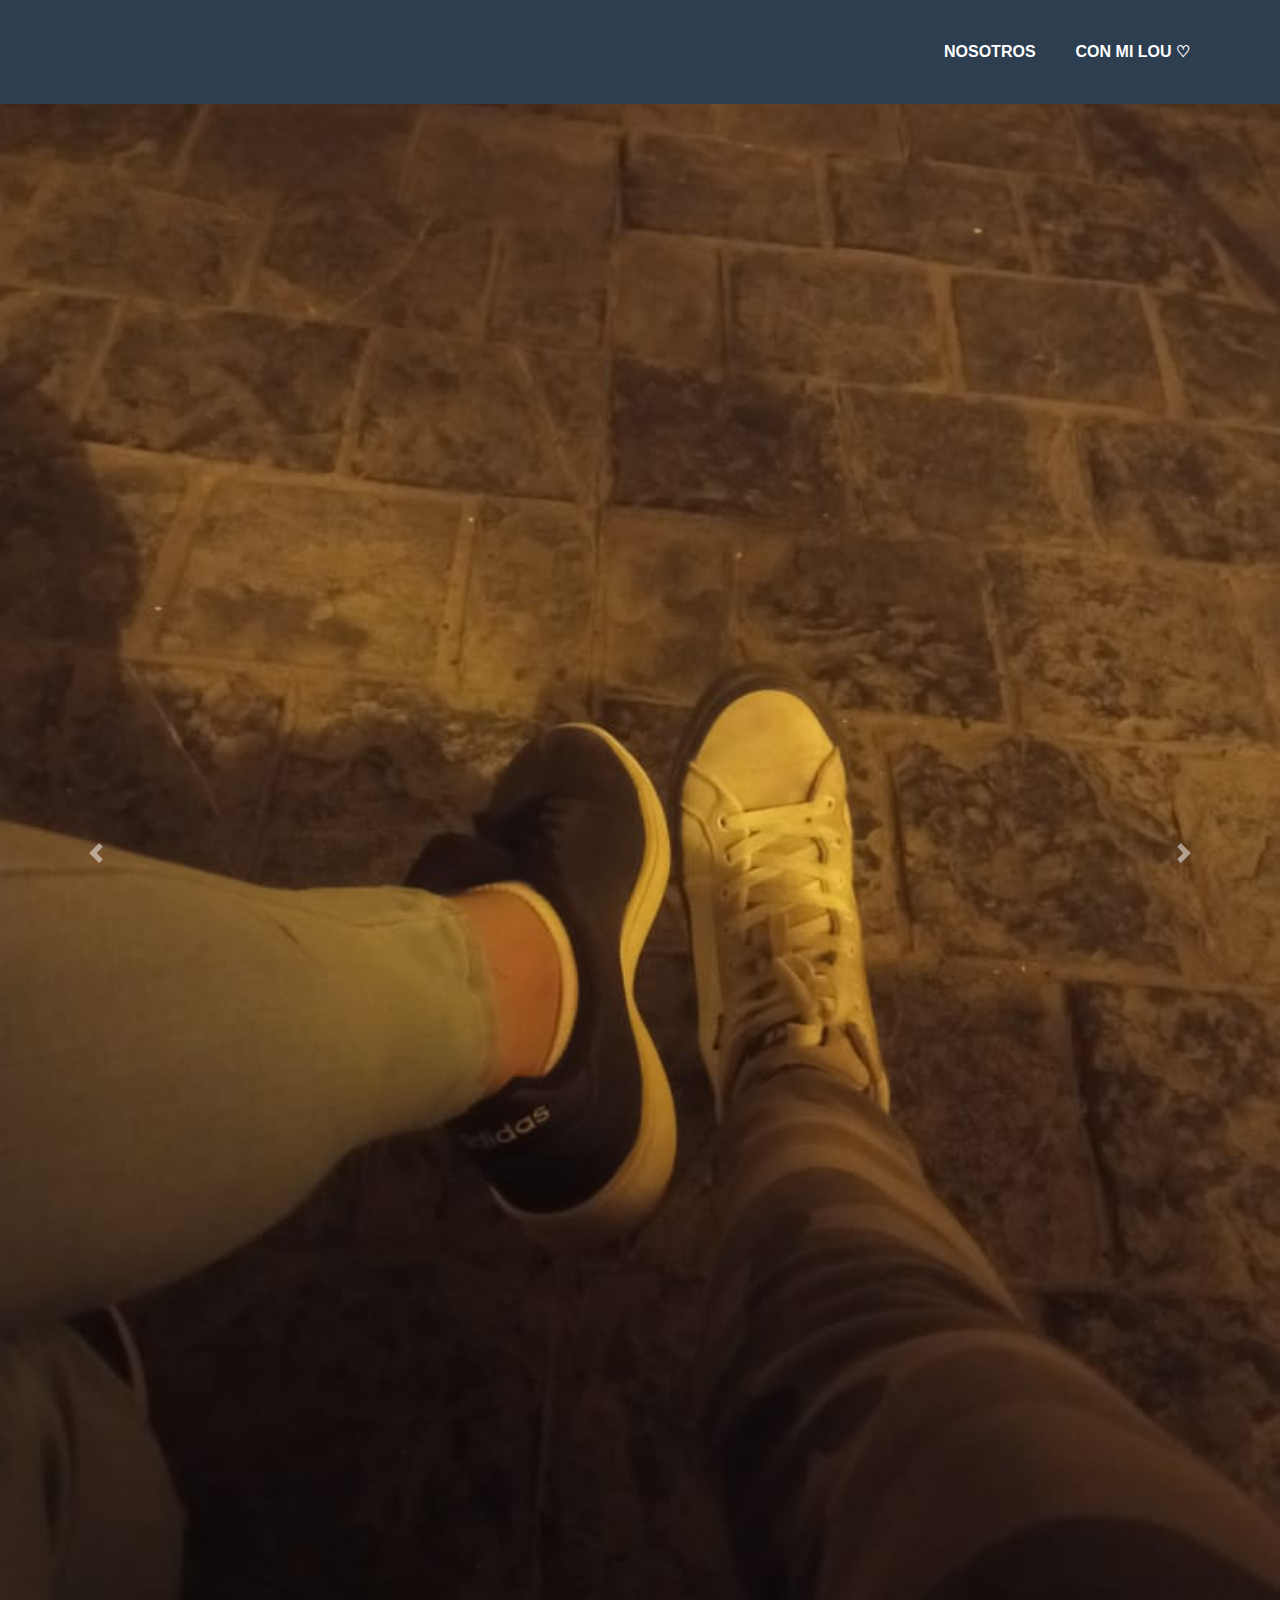
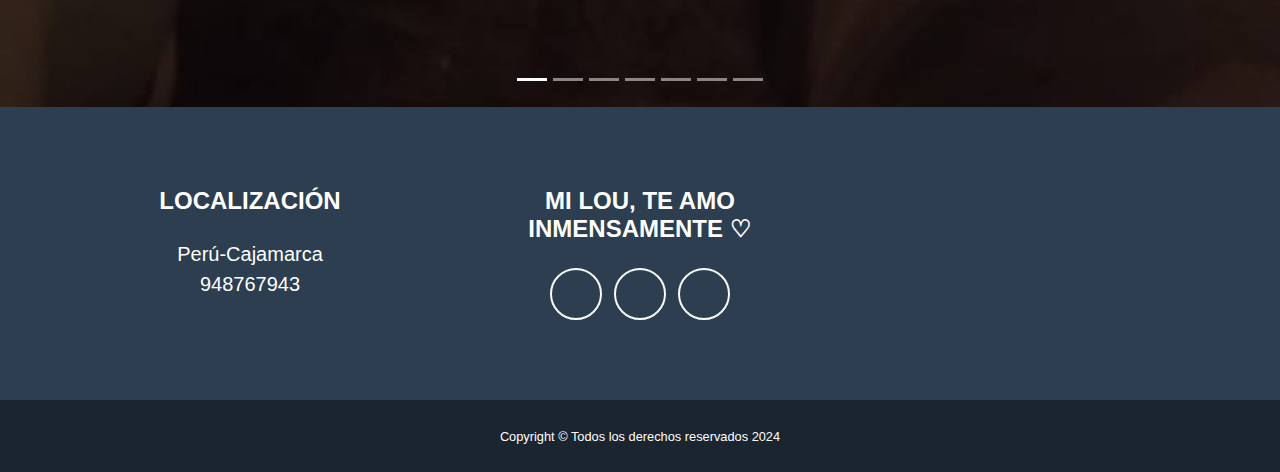
==== commit f4508bcd: "Subiendo ultimos cambios" ====
--- a/sites.html
+++ b/sites.html
@@ -11,7 +11,7 @@
     <meta http-equiv="X-UA-Compatible" content="IE=edge">
     <title>Te amo mi Lou ♡</title>
     <meta name="author" content="David Lopez">
-    <meta name="description" content="Asignatura de Ingenieria Web">
+    <meta name="description" content="Mi Lou">
     <meta name="viewport" content="width=device-width, initial-scale=1">
     <link rel="stylesheet" href="css//miestilo.css">
     <link rel="stylesheet" href="https://use.fontawesome.com/releases/v5.8.2/css/all.css" integrity="sha384-oS3vJWv+0UjzBfQzYUhtDYW+Pj2yciDJxpsK1OYPAYjqT085Qq/1cq5FLXAZQ7Ay" crossorigin="anonymous">
@@ -115,21 +115,16 @@
                 <!-- Footer Social Icons -->
                 <div class="col-lg-4 mb-5 mb-lg-0">
                     <h4 class="text-uppercase mb-4">Mi Lou, te amo inmensamente ♡</h4>
-                    <a class="btn btn-outline-light btn-social mx-1" href="https://www.facebook.com/david.lopez.73932?ref=bookmarks" target="_blank">
+                    <a class="btn btn-outline-light btn-social mx-1" href="https://www.facebook.com/share/129z2Wf9Nap/" target="_blank">
                         <i class="fab fa-fw fa-facebook-f"></i>
                     </a>
-                    <a class="btn btn-outline-light btn-social mx-1" href="#">
-                        <i class="fab fa-fw fa-twitter"></i>
-                    </a>
-                    <a class="btn btn-outline-light btn-social mx-1" href="https://www.instagram.com/iamdavelopez/" target="_blank">
+                    <a class="btn btn-outline-light btn-social mx-1" href="https://www.instagram.com/iamdavelopez/profilecard/?igsh=Zzk2NTEyMWI1aG9h" target="_blank">
                         <i class="fab fa-instagram"></i>
                     </a>
-                    <a class="btn btn-outline-light btn-social mx-1" href="https://mail.google.com/mail/u/0/#inbox" target="_blank">
-                        <i class="fab fa-google-plus-g"></i>
-                    </a>
-                    <a class="btn btn-outline-light btn-social mx-1" href="#">
+                    <a class="btn btn-outline-light btn-social mx-1" href="https://wa.link/knkn4i" target="_blank">
                         <i class="fab fa-whatsapp"></i>
                     </a>
+
                 </div>
             </div>
         </div>
